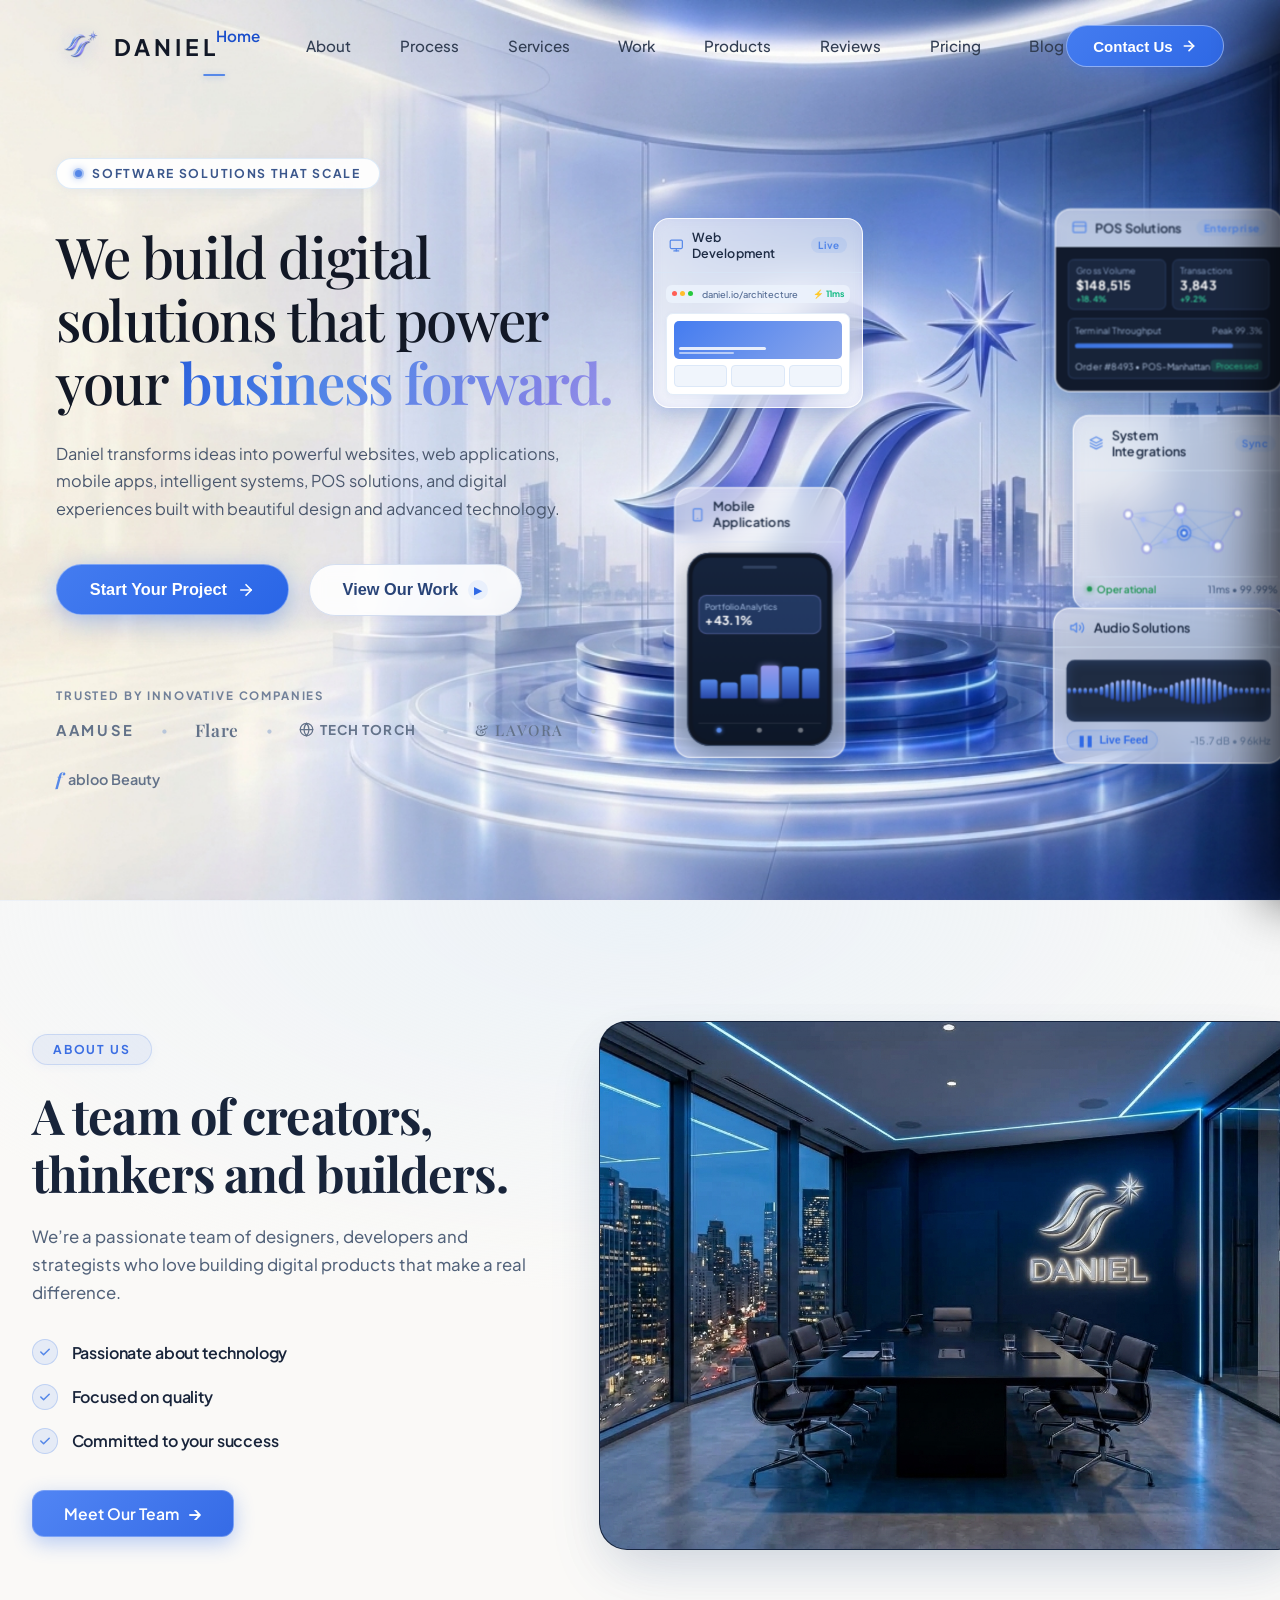
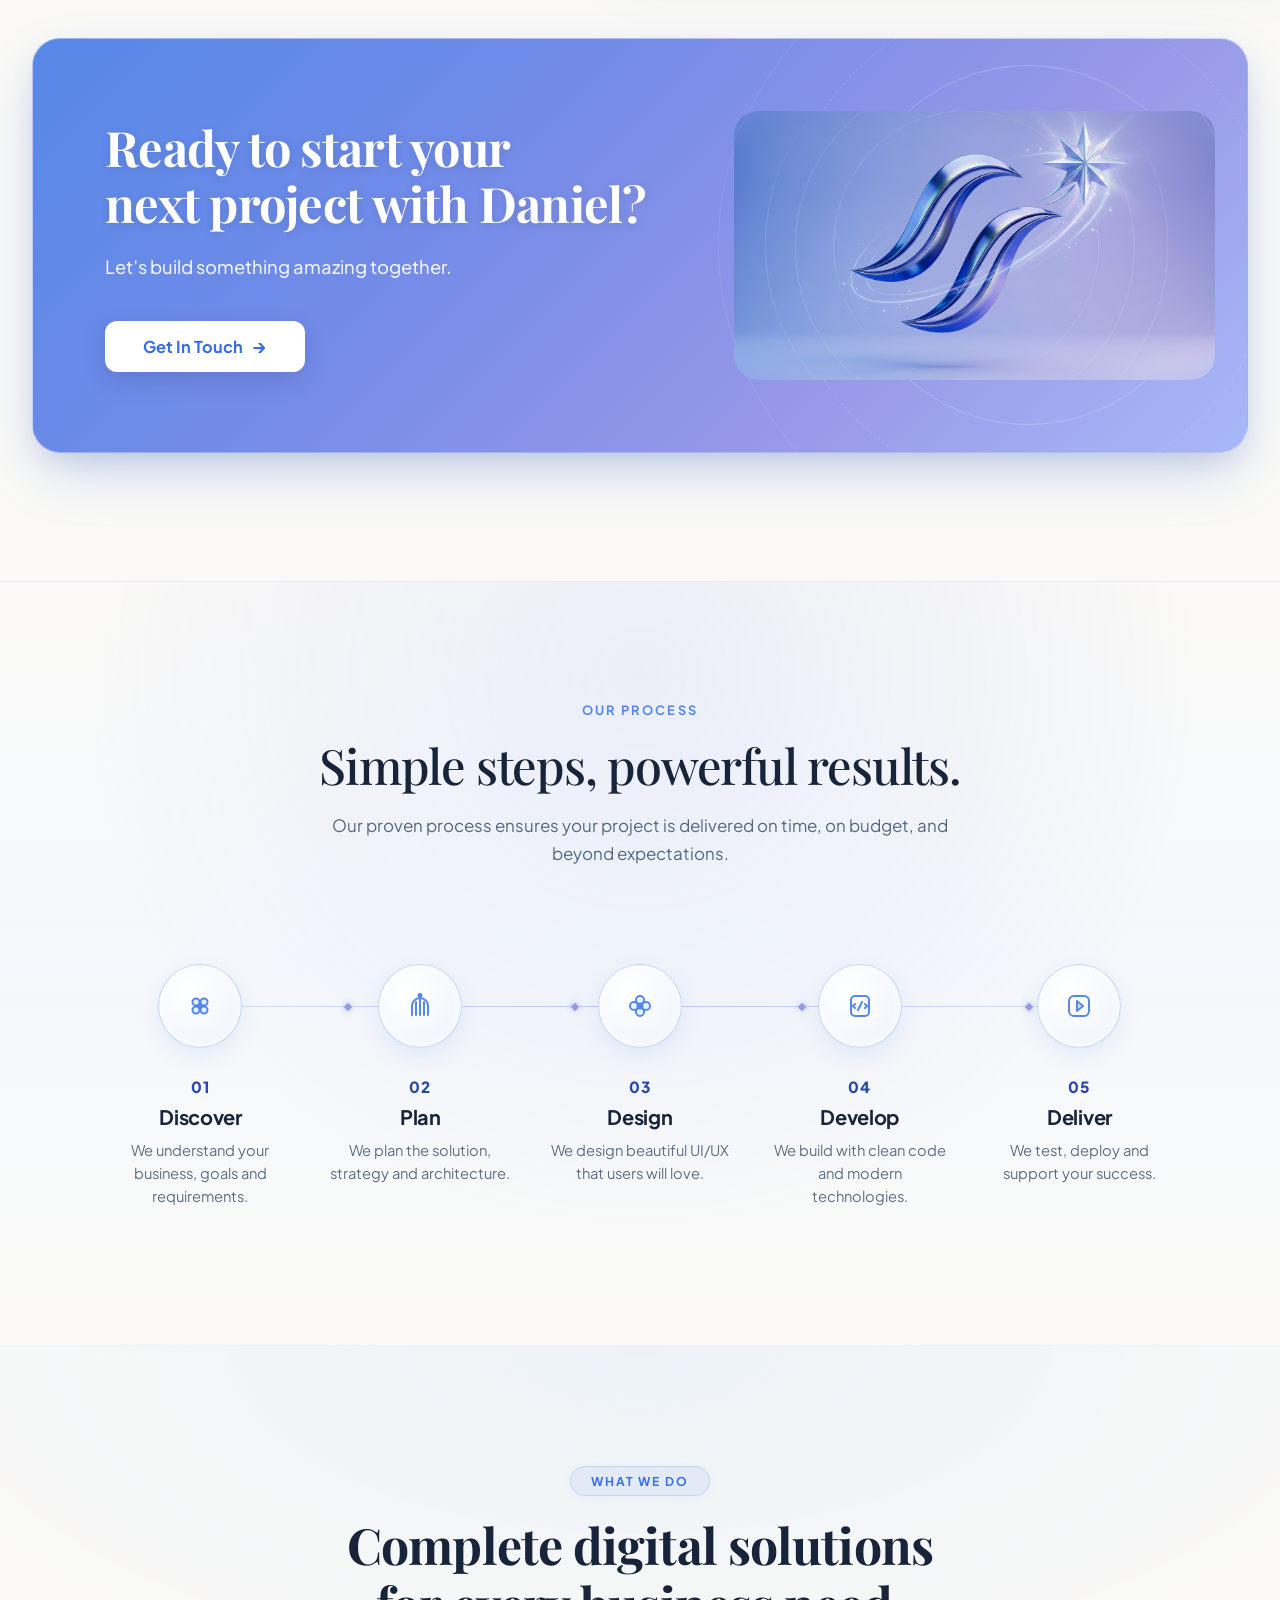
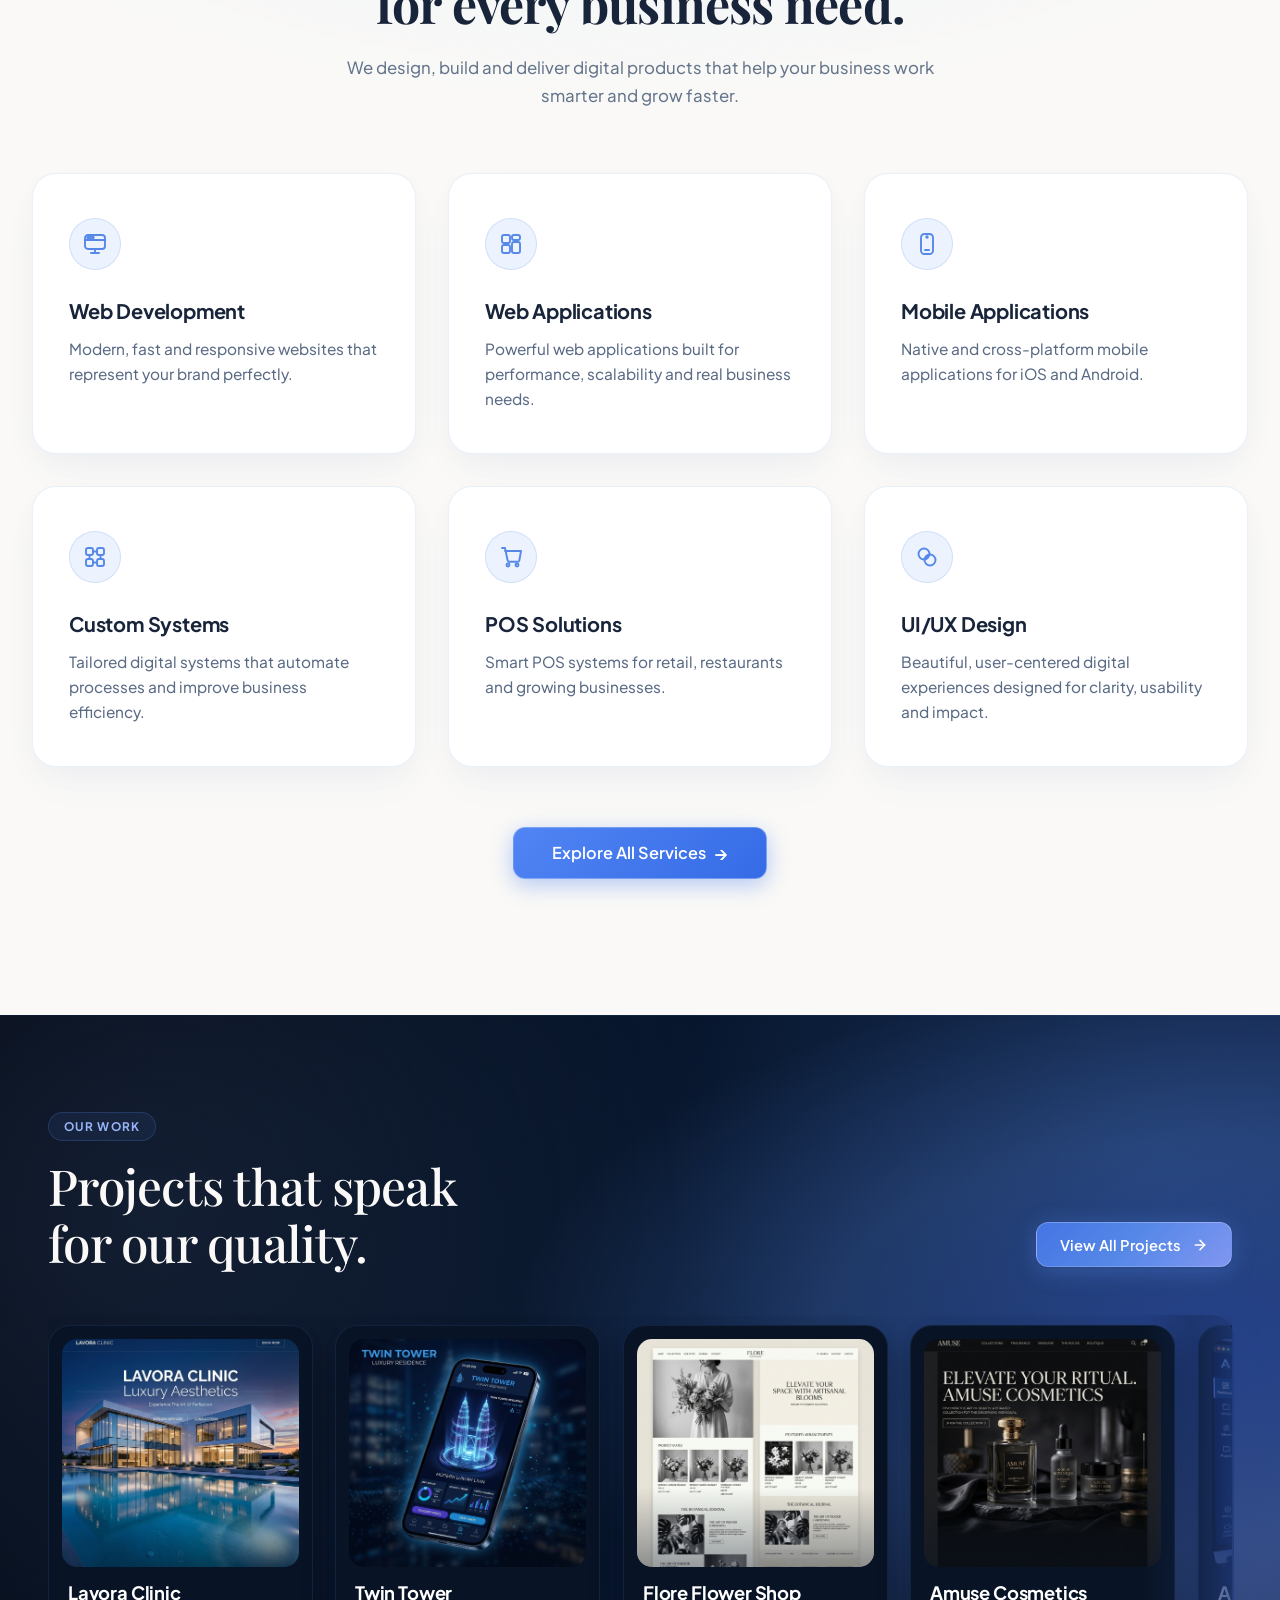
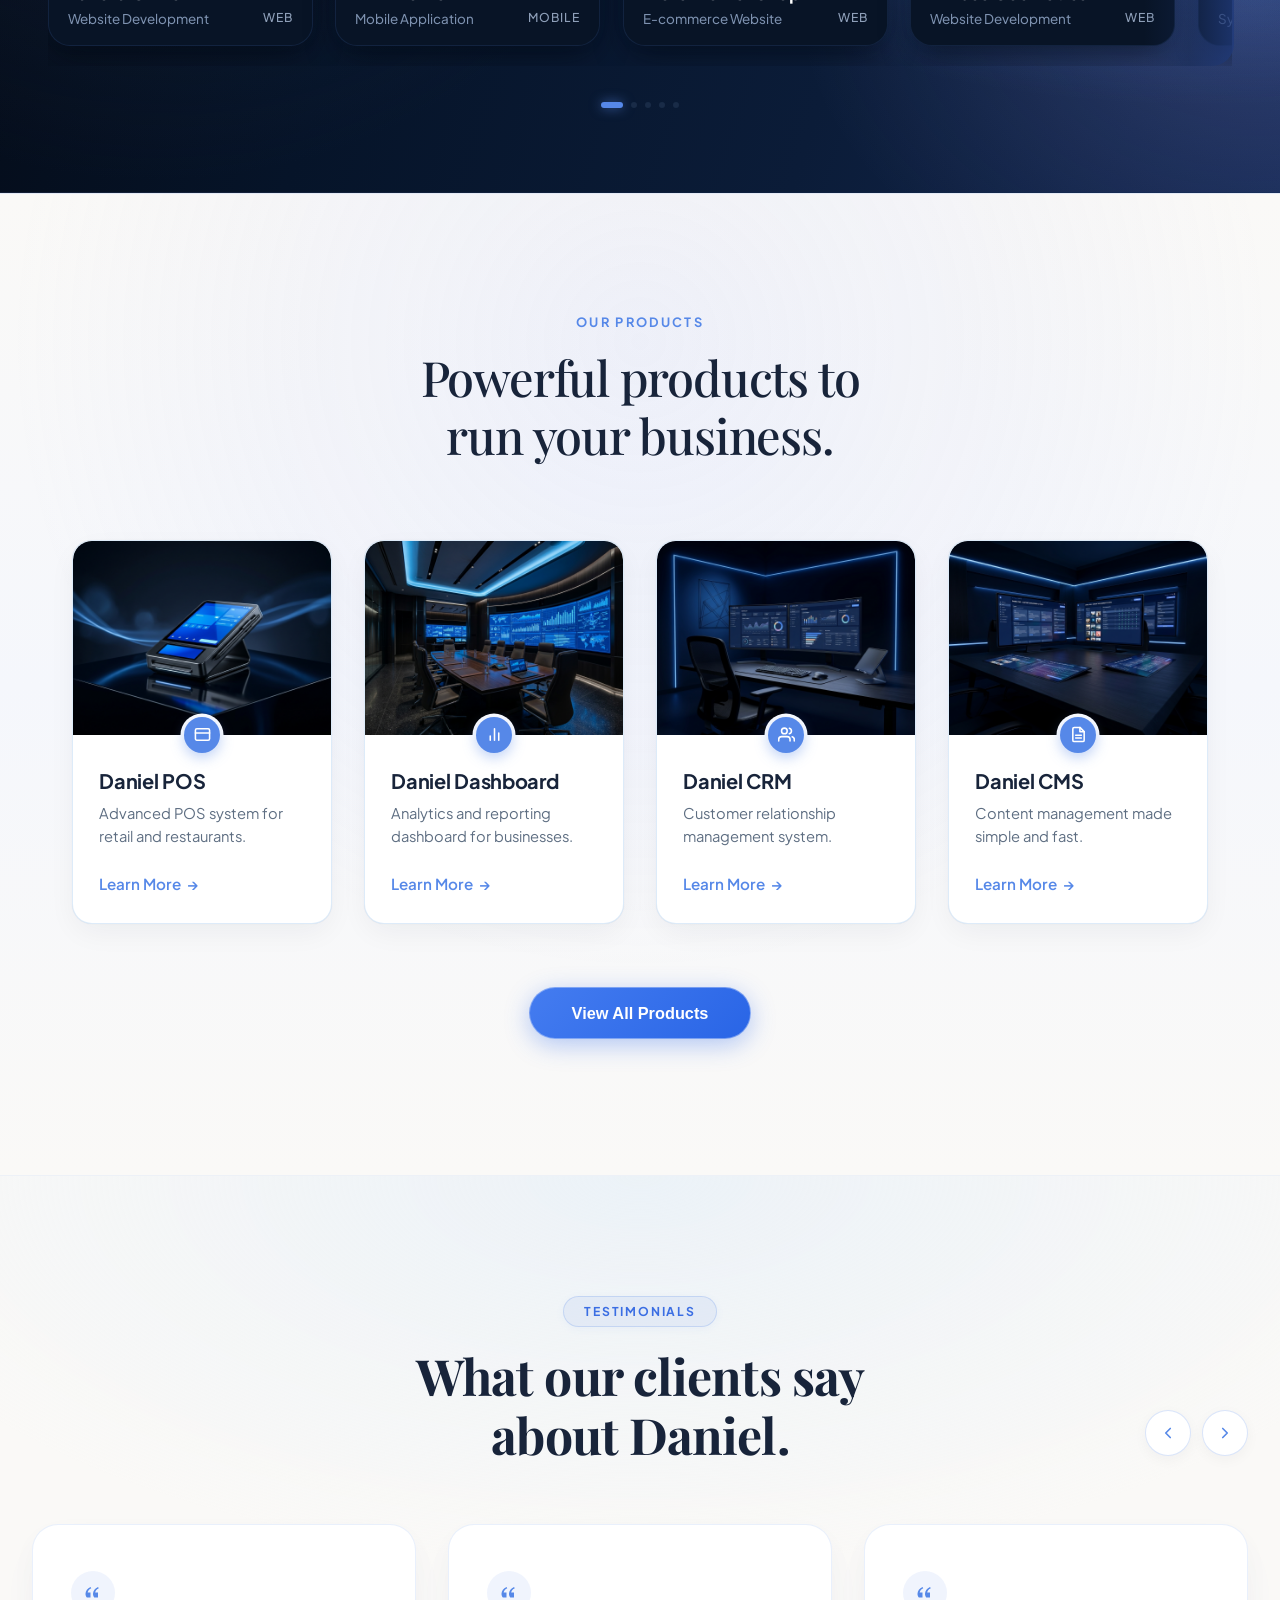
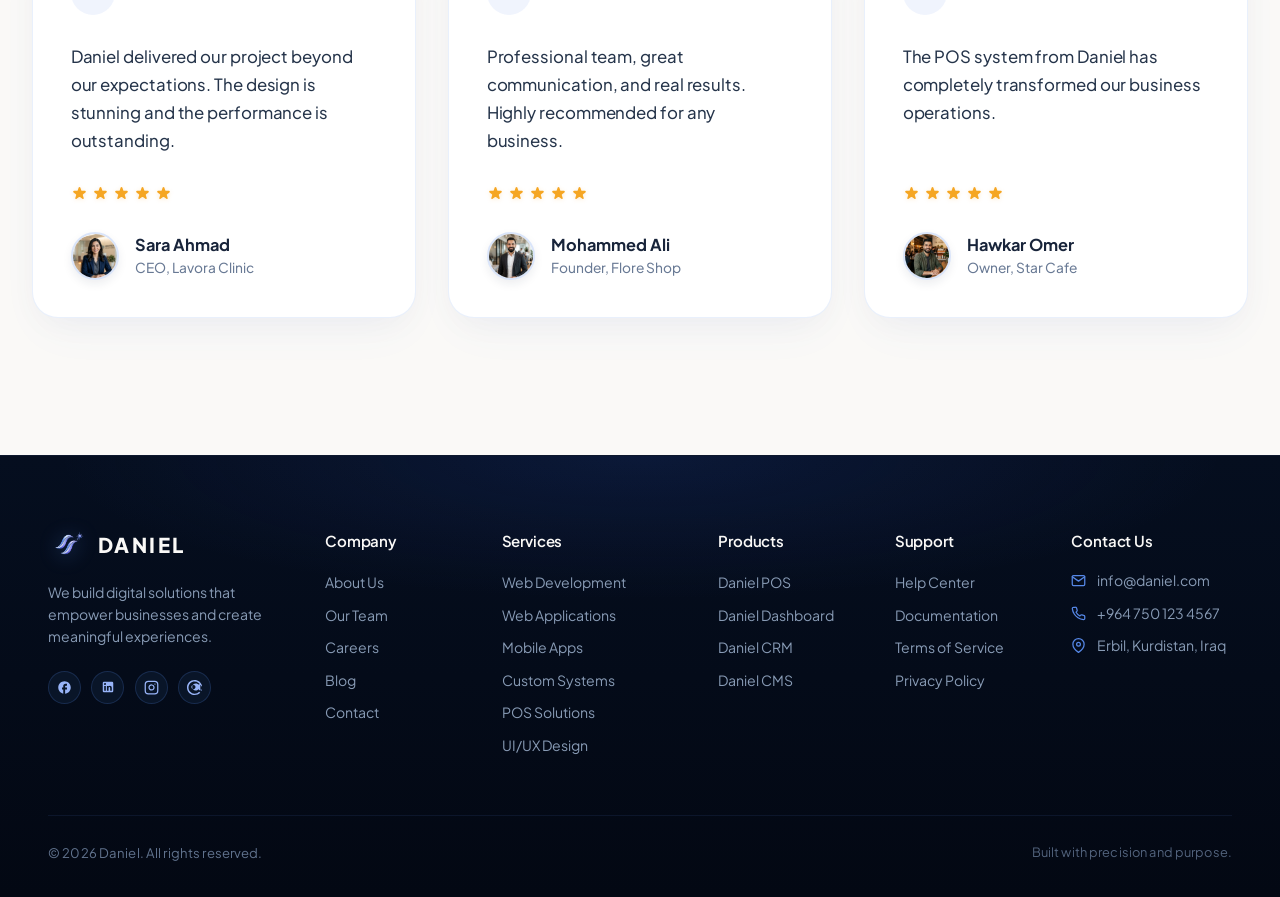
==== index.html @ a2c49d1d "Initial commit: Daniel digital web platform" ====
<!DOCTYPE html>
<html lang="en">
<head>
  <meta charset="UTF-8">
  <meta name="viewport" content="width=device-width, initial-scale=1.0">
  <title>DANIEL — We Build Digital Solutions That Power Your Business Forward</title>
  <meta name="description" content="Daniel transforms ideas into powerful websites, web applications, mobile apps, intelligent systems, POS solutions, and digital experiences built with beautiful design and advanced technology.">
  
  <!-- Favicon / Brand Icon -->
  <link rel="icon" type="image/png" href="assets/daniel-logo.png">
  
  <!-- Google Fonts: Editorial Serif & Plus Jakarta Sans -->
  <link rel="preconnect" href="https://fonts.googleapis.com">
  <link rel="preconnect" href="https://fonts.gstatic.com" crossorigin>
  <link href="https://fonts.googleapis.com/css2?family=Playfair+Display:ital,wght@0,400;0,500;0,600;0,700;0,800;1,400;1,600&family=Plus+Jakarta+Sans:wght@300;400;500;600;700;800&display=swap" rel="stylesheet">
  
  <link rel="stylesheet" href="index.css?v=15">
</head>
<body>
  <div class="page-container">
    
    <!-- Site Header / Minimalist Navigation -->
    <header class="site-header">
      <a href="#" class="brand-wrapper" aria-label="DANIEL Home">
        <img src="assets/daniel-logo.png" alt="DANIEL Logo" class="brand-logo-img" width="44" height="44">
        <span class="brand-wordmark">DANIEL</span>
      </a>

      <!-- Centered Navigation (Desktop) -->
      <nav class="nav-container" aria-label="Main Navigation">
        <ul class="nav-menu">
          <li><a href="#home" class="nav-link active">Home</a></li>
          <li><a href="#about" class="nav-link">About</a></li>
          <li><a href="#process" class="nav-link">Process</a></li>
          <li><a href="#services" class="nav-link">Services</a></li>
          <li><a href="#work" class="nav-link" id="navWorkBtn">Work</a></li>
          <li><a href="#products" class="nav-link">Products</a></li>
          <li><a href="#testimonials" class="nav-link">Reviews</a></li>
          <li><a href="#pricing" class="nav-link">Pricing</a></li>
          <li><a href="#blog" class="nav-link">Blog</a></li>
        </ul>
      </nav>

      <!-- Right Actions: Desktop Contact + Mobile Hamburger -->
      <div class="header-action">
        <button type="button" class="btn-contact" id="openContactBtn" aria-label="Contact Us">
          Contact Us
          <svg width="16" height="16" viewBox="0 0 24 24" fill="none" stroke="currentColor" stroke-width="2.5" stroke-linecap="round" stroke-linejoin="round">
            <line x1="5" y1="12" x2="19" y2="12"></line>
            <polyline points="12 5 19 12 12 19"></polyline>
          </svg>
        </button>

        <!-- Mobile Navigation Toggle Button -->
        <button type="button" class="mobile-nav-toggle" id="mobileNavToggle" aria-label="Toggle navigation menu" aria-expanded="false" aria-controls="mobileNavDrawer">
          <span class="hamburger-box">
            <span class="hamburger-bar"></span>
            <span class="hamburger-bar"></span>
            <span class="hamburger-bar"></span>
          </span>
        </button>
      </div>
    </header>

    <!-- Mobile Navigation Drawer & Backdrop -->
    <div class="mobile-nav-backdrop" id="mobileNavBackdrop" aria-hidden="true"></div>
    <aside class="mobile-nav-drawer" id="mobileNavDrawer" role="dialog" aria-modal="true" aria-label="Mobile Navigation" aria-hidden="true">
      <div class="mobile-nav-header">
        <a href="#" class="brand-wrapper" aria-label="DANIEL Home">
          <img src="assets/daniel-logo.png" alt="DANIEL Logo" class="brand-logo-img" width="38" height="38">
          <span class="brand-wordmark">DANIEL</span>
        </a>
        <button type="button" class="btn-close-mobile-nav" id="closeMobileNavBtn" aria-label="Close navigation menu">✕</button>
      </div>

      <nav class="mobile-nav-body" aria-label="Mobile Navigation Menu">
        <ul class="mobile-nav-list">
          <li><a href="#home" class="mobile-nav-link active">Home</a></li>
          <li><a href="#about" class="mobile-nav-link">About</a></li>
          <li><a href="#process" class="mobile-nav-link">Process</a></li>
          <li><a href="#services" class="mobile-nav-link">Services</a></li>
          <li><a href="#work" class="mobile-nav-link">Work</a></li>
          <li><a href="#products" class="mobile-nav-link">Products</a></li>
          <li><a href="#testimonials" class="mobile-nav-link">Reviews</a></li>
          <li><a href="#pricing" class="mobile-nav-link">Pricing</a></li>
          <li><a href="#blog" class="mobile-nav-link">Blog</a></li>
        </ul>
      </nav>

      <div class="mobile-nav-footer">
        <button type="button" class="btn-primary-cta mobile-cta-full" id="mobileCtaStartBtn">
          Start Your Project
          <svg width="18" height="18" viewBox="0 0 24 24" fill="none" stroke="currentColor" stroke-width="2.2" stroke-linecap="round" stroke-linejoin="round">
            <line x1="5" y1="12" x2="19" y2="12"></line>
            <polyline points="12 5 19 12 12 19"></polyline>
          </svg>
        </button>
        <div class="mobile-nav-contact-strip">
          <a href="mailto:info@daniel.com" class="mobile-contact-link">info@daniel.com</a>
          <span class="dot-sep">•</span>
          <a href="tel:+9647501234567" class="mobile-contact-link">+964 750 123 4567</a>
        </div>
      </div>
    </aside>

    <!-- Main Hero Section (16:9 Desktop Studio Showcase) -->
    <main class="hero-master" id="home">
      
      <!-- Seamless Environmental Backdrop -->
      <div class="hero-environment">
        <div class="showroom-backdrop"></div>
        <div class="ambient-glow-lighting"></div>
      </div>

      <div class="hero-content-grid">
        
        <!-- Left Column: Communication & CTAs -->
        <section class="hero-left-column">
          
          <!-- Small Premium Pill Badge -->
          <div class="pill-badge">
            <span class="pill-dot"></span>
            <span class="pill-text">Software Solutions That Scale</span>
          </div>

          <!-- Main Editorial Headline -->
          <h1 class="hero-headline">
            We build digital<br>
            solutions that power<br>
            your&nbsp;<span class="gradient-text">business&nbsp;forward.</span>
          </h1>

          <!-- Body Copy -->
          <p class="hero-subheadline">
            Daniel transforms ideas into powerful websites, web applications, mobile apps, intelligent systems, POS solutions, and digital experiences built with beautiful design and advanced technology.
          </p>

          <!-- Interactive Action Buttons -->
          <div class="hero-cta-group">
            <button type="button" class="btn-primary-cta" id="heroStartProjectBtn">
              Start Your Project
              <svg width="18" height="18" viewBox="0 0 24 24" fill="none" stroke="currentColor" stroke-width="2.2" stroke-linecap="round" stroke-linejoin="round">
                <line x1="5" y1="12" x2="19" y2="12"></line>
                <polyline points="12 5 19 12 12 19"></polyline>
              </svg>
            </button>

            <button type="button" class="btn-secondary-cta" id="heroViewWorkBtn">
              View Our Work
              <span class="play-icon-pill">▶</span>
            </button>
          </div>

          <!-- Responsive 3D DANIEL Sculpture (Dedicated for Mobile & Tablet Hierarchy) -->
          <div class="responsive-hero-sculpture" id="responsiveHeroSculpture" aria-label="DANIEL 3D Brand Ribbon Sculpture">
            <div class="sculpture-showcase-wrap">
              <div class="sculpture-glow-ambient"></div>
              <img src="assets/daniel-3d-mobile-sculpture.png" alt="DANIEL 3D Ribbon Logo Sculpture on Illuminated Dais" class="responsive-sculpture-img" width="422" height="380" loading="eager">
              <!-- Architectural Window Tag -->
              <div class="architectural-window-tag" aria-hidden="true">
                <span class="neon-light-strip"></span>
                <div class="window-tag-words">
                  <span>BIGGER</span>
                  <span>IDEAS</span>
                  <span>BRIGHTER</span>
                  <span>TOMORROW</span>
                </div>
              </div>
            </div>
          </div>

          <!-- Trusted Companies Strip -->
          <div class="trusted-companies-strip">
            <span class="trusted-label">Trusted by Innovative Companies</span>
            <div class="client-logos-row">
              <span class="client-item client-aamuse">AAMUSE</span>
              <span class="client-separator">•</span>
              <span class="client-item client-flare">Flare</span>
              <span class="client-separator">•</span>
              <span class="client-item client-techtorch">
                <svg viewBox="0 0 24 24" fill="none" stroke-width="2" stroke-linecap="round" stroke-linejoin="round">
                  <circle cx="12" cy="12" r="10"></circle>
                  <line x1="2" y1="12" x2="22" y2="12"></line>
                  <path d="M12 2a15.3 15.3 0 0 1 4 10 15.3 15.3 0 0 1-4 10 15.3 15.3 0 0 1-4-10 15.3 15.3 0 0 1 4-10z"></path>
                </svg>
                TECH TORCH
              </span>
              <span class="client-separator">•</span>
              <span class="client-item client-lavora">&amp; LAVORA</span>
              <span class="client-separator">•</span>
              <span class="client-item client-fabloo">
                <span class="script-f">f</span>abloo Beauty
              </span>
            </div>
          </div>

          <!-- Responsive Supporting Interface Cards (Tablet & Mobile Secondary Content) -->
          <div class="responsive-interface-preview" id="responsiveInterfacePreview">
            <!-- Card 1: Mobile Applications -->
            <div class="resp-mini-card resp-card-mobile" data-service="mobile-apps">
              <div class="resp-card-header">
                <div class="resp-card-icon">
                  <svg viewBox="0 0 24 24" fill="none" stroke="currentColor" stroke-width="2" stroke-linecap="round" stroke-linejoin="round">
                    <rect x="5" y="2" width="14" height="20" rx="2" ry="2"></rect>
                    <line x1="12" y1="18" x2="12.01" y2="18"></line>
                  </svg>
                </div>
                <div class="resp-card-meta">
                  <div class="resp-card-title">Mobile Applications</div>
                  <div class="resp-card-subtitle">iOS &amp; Android Ecosystems</div>
                </div>
                <span class="resp-card-pill">+42.8%</span>
              </div>
            </div>

            <!-- Card 2: POS Solutions -->
            <div class="resp-mini-card resp-card-pos" data-service="pos-solutions">
              <div class="resp-card-header">
                <div class="resp-card-icon">
                  <svg viewBox="0 0 24 24" fill="none" stroke="currentColor" stroke-width="2" stroke-linecap="round" stroke-linejoin="round">
                    <rect x="2" y="4" width="20" height="16" rx="2"></rect>
                    <line x1="2" y1="10" x2="22" y2="10"></line>
                  </svg>
                </div>
                <div class="resp-card-meta">
                  <div class="resp-card-title">POS Solutions</div>
                  <div class="resp-card-subtitle">Cloud Terminal Mesh</div>
                </div>
                <span class="resp-card-pill">Enterprise</span>
              </div>
            </div>
          </div>

          <!-- Mobile Scroll To Explore Indicator -->
          <div class="mobile-scroll-indicator" aria-hidden="true">
            <div class="scroll-mouse-pill">
              <span class="scroll-wheel-dot"></span>
            </div>
            <span class="scroll-explore-text">SCROLL TO EXPLORE</span>
          </div>

        </section>

        <!-- Right Column: Futuristic Showroom & Interactive Floating Panels -->
        <section class="hero-right-column" id="showroomViewport">
          <div class="showroom-stage" id="showroomStage">
            
            <!-- Sculpture dais accent glow & dimensional star sparkle -->
            <div class="sculpture-anchor" id="sculptureHotspot" title="DANIEL 3D Brand Sculpture">
              <div class="sculpture-glow-ring"></div>
              <div class="dimensional-star-sparkle">
                <svg viewBox="0 0 32 32" fill="none">
                  <polygon points="16,2 19,12 29,16 19,20 16,30 13,20 3,16 13,12" fill="#D8E8F8" opacity="0.95" />
                  <circle cx="16" cy="16" r="3.5" fill="#FFFFFF" />
                </svg>
              </div>
            </div>

            <!-- Panel 1: Upper Left - Web Development -->
            <div class="glass-panel panel-web-dev" data-service="web-dev" id="panelWebDev">
              <div class="panel-header">
                <svg class="panel-icon-svg" viewBox="0 0 24 24" stroke-width="2" stroke-linecap="round" stroke-linejoin="round">
                  <rect x="2" y="3" width="20" height="14" rx="2" ry="2"></rect>
                  <line x1="8" y1="21" x2="16" y2="21"></line>
                  <line x1="12" y1="17" x2="12" y2="21"></line>
                </svg>
                <span class="panel-title">Web Development</span>
                <span class="panel-badge-pill" id="webDevStatusBadge">Live</span>
              </div>
              <div class="web-dev-preview">
                <div class="browser-bar">
                  <div class="browser-dots">
                    <span class="b-dot red"></span>
                    <span class="b-dot yellow"></span>
                    <span class="b-dot green"></span>
                  </div>
                  <span class="browser-address">daniel.io/architecture</span>
                  <span id="webDevSpeedMetric" style="margin-left: auto; font-size: 0.54rem; color: #10b981; font-weight: 700;">⚡ 14ms</span>
                </div>
                <div class="browser-content-mock">
                  <div class="mock-hero-banner">
                    <div class="mock-banner-line"></div>
                    <div class="mock-banner-subline"></div>
                  </div>
                  <div class="mock-cards-row">
                    <div class="mock-mini-card"></div>
                    <div class="mock-mini-card"></div>
                    <div class="mock-mini-card"></div>
                  </div>
                </div>
              </div>
            </div>

            <!-- Panel 2: Lower Left - Mobile Applications -->
            <div class="glass-panel panel-mobile-apps" data-service="mobile-apps" id="panelMobileApps">
              <div class="panel-header">
                <svg class="panel-icon-svg" viewBox="0 0 24 24" stroke-width="2" stroke-linecap="round" stroke-linejoin="round">
                  <rect x="5" y="2" width="14" height="20" rx="2" ry="2"></rect>
                  <line x1="12" y1="18" x2="12.01" y2="18"></line>
                </svg>
                <span class="panel-title">Mobile Applications</span>
              </div>
              <div class="mobile-device-mock">
                <div class="phone-outer-shell">
                  <div class="phone-screen">
                    <div class="phone-notch"></div>
                    <div class="phone-balance-card">
                      <div class="phone-bal-label">Portfolio Analytics</div>
                      <div class="phone-bal-val" id="mobileAnalyticsVal">+42.8%</div>
                    </div>
                    <div class="phone-chart-bars" id="phoneChartBars">
                      <div class="phone-bar" style="height: 35%;"></div>
                      <div class="phone-bar" style="height: 55%;"></div>
                      <div class="phone-bar" style="height: 45%;"></div>
                      <div class="phone-bar active" style="height: 85%;"></div>
                      <div class="phone-bar" style="height: 60%;"></div>
                      <div class="phone-bar" style="height: 75%;"></div>
                    </div>
                    <div class="phone-dock">
                      <span class="dock-icon-dot active"></span>
                      <span class="dock-icon-dot"></span>
                      <span class="dock-icon-dot"></span>
                    </div>
                  </div>
                </div>
              </div>
            </div>

            <!-- Panel 3: Upper Right - POS Solutions -->
            <div class="glass-panel panel-pos-solutions" data-service="pos-solutions" id="panelPosSolutions">
              <div class="panel-header">
                <svg class="panel-icon-svg" viewBox="0 0 24 24" stroke-width="2" stroke-linecap="round" stroke-linejoin="round">
                  <rect x="2" y="4" width="20" height="16" rx="2"></rect>
                  <line x1="2" y1="10" x2="22" y2="10"></line>
                </svg>
                <span class="panel-title">POS Solutions</span>
                <span class="panel-badge-pill">Enterprise</span>
              </div>
              <div class="pos-dashboard-mock">
                <div class="pos-metrics-grid">
                  <div class="pos-metric-card">
                    <div class="pos-metric-title">Gross Volume</div>
                    <div class="pos-metric-number" id="posGrossVolume">$148,290</div>
                    <div class="pos-metric-growth" id="posGrossGrowth">+18.4%</div>
                  </div>
                  <div class="pos-metric-card">
                    <div class="pos-metric-title">Transactions</div>
                    <div class="pos-metric-number" id="posTransactions">3,842</div>
                    <div class="pos-metric-growth" id="posTransGrowth">+9.2%</div>
                  </div>
                </div>
                <div class="pos-chart-container">
                  <div class="pos-chart-title-row">
                    <span>Terminal Throughput</span>
                    <span id="posPeakThroughput">Peak 98.4%</span>
                  </div>
                  <div class="pos-bar-track">
                    <div class="pos-bar-fill" id="posThroughputBar" style="width: 82%;"></div>
                  </div>
                  <div class="pos-order-item">
                    <span id="posOrderItem">Order #8492 • POS-East</span>
                    <span class="pos-status-badge" id="posOrderBadge">Processed</span>
                  </div>
                </div>
              </div>
            </div>

            <!-- Panel 4: Middle Right - System Integrations -->
            <div class="glass-panel panel-system-integrations" data-service="system-integrations" id="panelSystemIntegrations">
              <div class="panel-header">
                <svg class="panel-icon-svg" viewBox="0 0 24 24" stroke-width="2" stroke-linecap="round" stroke-linejoin="round">
                  <polygon points="12 2 2 7 12 12 22 7 12 2"></polygon>
                  <polyline points="2 17 12 22 22 17"></polyline>
                  <polyline points="2 12 12 17 22 12"></polyline>
                </svg>
                <span class="panel-title">System Integrations</span>
                <span class="panel-badge-pill">Sync</span>
              </div>
              <div class="system-node-canvas-wrapper">
                <canvas id="nodeCanvas" width="200" height="90"></canvas>
                <div class="node-stats-footer">
                  <span class="node-status-online" id="nodeOnlineStatus">Operational</span>
                  <span id="nodeTelemetryMetric">12ms • 99.99%</span>
                </div>
              </div>
            </div>

            <!-- Panel 5: Lower Right - Audio Solutions -->
            <div class="glass-panel panel-audio-solutions" data-service="audio-solutions" id="panelAudioSolutions">
              <div class="panel-header">
                <svg class="panel-icon-svg" viewBox="0 0 24 24" stroke-width="2" stroke-linecap="round" stroke-linejoin="round">
                  <polygon points="11 5 6 9 2 9 2 15 6 15 11 19 11 5"></polygon>
                  <path d="M19.07 4.93a10 10 0 0 1 0 14.14M15.54 8.46a5 5 0 0 1 0 7.07"></path>
                </svg>
                <span class="panel-title">Audio Solutions</span>
              </div>
              <div class="audio-wave-wrapper">
                <canvas id="audioWaveCanvas" width="220" height="60"></canvas>
                <div class="audio-controls-row">
                  <button type="button" class="btn-audio-toggle" id="toggleAudioWaveBtn">
                    <span id="audioPlayIcon">❚❚</span>
                    <span id="audioStatusText">Live Feed</span>
                  </button>
                  <span class="audio-sample-rate" id="audioTelemetry"><span id="audioDbLevel">-14.2 dB</span> • 96kHz</span>
                </div>
              </div>
            </div>

          </div>
        </section>

      </div>
    </main>

    <!-- SECTION 2: ABOUT US + FINAL CTA BANNER -->
    <section class="about-section" id="about" aria-labelledby="aboutHeading">
      <div class="about-container">
        
        <!-- Upper Section: About Us Two-Column Grid (42% Text / 58% Office) -->
        <div class="about-upper-grid">
          
          <!-- Left Column: Copy, Key Principles & Meet Our Team CTA -->
          <div class="about-left-col">
            
            <!-- Eyebrow Pill Label -->
            <div class="about-eyebrow-badge">
              <span class="eyebrow-text">ABOUT US</span>
            </div>

            <!-- Main Editorial Serif Headline -->
            <h2 class="about-headline" id="aboutHeading">
              A team of creators,<br>
              thinkers and builders.
            </h2>

            <!-- Supporting Paragraph -->
            <p class="about-supporting-text">
              We’re a passionate team of designers, developers and strategists who love building digital products that make a real difference.
            </p>

            <!-- 3 Benefit Rows with Subtle Circular Check Icons -->
            <ul class="about-benefits-list" aria-label="Key team principles">
              <li class="benefit-item">
                <div class="benefit-icon-wrap" aria-hidden="true">
                  <svg class="benefit-check-svg" viewBox="0 0 20 20" fill="none" stroke="currentColor" stroke-width="2.2" stroke-linecap="round" stroke-linejoin="round">
                    <polyline points="4 10 8 14 16 6"></polyline>
                  </svg>
                </div>
                <span class="benefit-label">Passionate about technology</span>
              </li>

              <li class="benefit-item">
                <div class="benefit-icon-wrap" aria-hidden="true">
                  <svg class="benefit-check-svg" viewBox="0 0 20 20" fill="none" stroke="currentColor" stroke-width="2.2" stroke-linecap="round" stroke-linejoin="round">
                    <polyline points="4 10 8 14 16 6"></polyline>
                  </svg>
                </div>
                <span class="benefit-label">Focused on quality</span>
              </li>

              <li class="benefit-item">
                <div class="benefit-icon-wrap" aria-hidden="true">
                  <svg class="benefit-check-svg" viewBox="0 0 20 20" fill="none" stroke="currentColor" stroke-width="2.2" stroke-linecap="round" stroke-linejoin="round">
                    <polyline points="4 10 8 14 16 6"></polyline>
                  </svg>
                </div>
                <span class="benefit-label">Committed to your success</span>
              </li>
            </ul>

            <!-- Compact Primary Button -->
            <div class="about-btn-wrap">
              <button type="button" class="btn-meet-team" id="aboutMeetTeamBtn">
                Meet Our Team
                <span class="btn-arrow">→</span>
              </button>
            </div>

          </div>

          <!-- Right Column: Daniel Office Boardroom (58% proportion) -->
          <div class="about-right-col">
            <div class="office-showcase-frame" title="DANIEL Studio Headquarters">
              <img src="assets/daniel-boardroom.jpg?v=3" alt="DANIEL Headquarters Boardroom with illuminated wall emblem" class="office-showcase-img" loading="lazy">
              <div class="office-frame-glow"></div>
            </div>
          </div>

        </div>

        <!-- Lower Section: Final CTA Banner (Wide rounded rectangular container) -->
        <div class="final-cta-banner" id="contactBanner">
          
          <!-- Subtle radial orbital lines background graphics -->
          <div class="cta-orbital-lines" aria-hidden="true">
            <div class="orbital-ring ring-1"></div>
            <div class="orbital-ring ring-2"></div>
            <div class="orbital-ring ring-3"></div>
          </div>

          <div class="final-cta-inner-grid">
            
            <!-- Left Content: Headline, Subtext & Light Button (55% proportion) -->
            <div class="cta-left-content">
              <h3 class="cta-headline">
                Ready to start your<br>
                next project with Daniel?
              </h3>
              <p class="cta-subtext">
                Let’s build something amazing together.
              </p>
              <button type="button" class="btn-cta-light" id="ctaGetInTouchBtn">
                Get In Touch
                <span class="cta-arrow">→</span>
              </button>
            </div>

            <!-- Right Visual: 3D Daniel Brand Ribbon Sculpture (45% proportion) -->
            <div class="cta-right-visual" aria-hidden="true">
              <div class="sculpture-visual-wrapper">
                <img src="assets/daniel-3d-sculpture.jpg?v=3" alt="DANIEL 3D Brand Sculpture" class="sculpture-img" loading="lazy">
                <div class="sculpture-glow-ambient"></div>
              </div>
            </div>

          </div>

        </div>

      </div>
    </section>

    <!-- SECTION 3: OUR PROCESS (Simple steps, powerful results) -->
    <section class="process-section" id="process">
      <div class="process-container">
        
        <!-- Center-Aligned Section Header -->
        <div class="process-header">
          <span class="process-label">Our Process</span>
          <h2 class="process-title">Simple steps, powerful results.</h2>
          <p class="process-subtitle">
            Our proven process ensures your project is delivered on time, on budget, and beyond expectations.
          </p>
        </div>

        <!-- Horizontal 5-Step Process Timeline -->
        <div class="process-timeline">
          
          <!-- Thin horizontal connecting track line -->
          <div class="timeline-track-line"></div>
          
          <!-- Subtle diamond accents between steps -->
          <div class="timeline-node-accent timeline-accent-1"></div>
          <div class="timeline-node-accent timeline-accent-2"></div>
          <div class="timeline-node-accent timeline-accent-3"></div>
          <div class="timeline-node-accent timeline-accent-4"></div>

          <!-- Step 01: Discover -->
          <div class="process-step-item" id="stepDiscover">
            <div class="step-circle-node">
              <svg class="step-svg-icon" viewBox="0 0 32 32" fill="none" stroke="currentColor" stroke-width="2" stroke-linecap="round" stroke-linejoin="round">
                <!-- 4-petal insight aperture symbol matching reference -->
                <circle cx="12" cy="12" r="3.5" fill="rgba(86,136,232,0.12)"></circle>
                <circle cx="20" cy="12" r="3.5" fill="rgba(86,136,232,0.12)"></circle>
                <circle cx="12" cy="20" r="3.5" fill="rgba(86,136,232,0.12)"></circle>
                <circle cx="20" cy="20" r="3.5" fill="rgba(86,136,232,0.12)"></circle>
                <circle cx="16" cy="16" r="1.5" fill="#5688E8"></circle>
              </svg>
            </div>
            <div class="step-number">01</div>
            <h3 class="step-title">Discover</h3>
            <p class="step-desc">We understand your business, goals and requirements.</p>
          </div>

          <!-- Step 02: Plan -->
          <div class="process-step-item" id="stepPlan">
            <div class="step-circle-node">
              <svg class="step-svg-icon" viewBox="0 0 32 32" fill="none" stroke="currentColor" stroke-width="2" stroke-linecap="round" stroke-linejoin="round">
                <!-- Architectural dome & structure matching reference -->
                <path d="M8 25 L8 16 C8 11.58 11.58 8 16 8 C20.42 8 24 11.58 24 16 L24 25"></path>
                <line x1="12" y1="12" x2="12" y2="25"></line>
                <line x1="16" y1="8" x2="16" y2="25"></line>
                <line x1="20" y1="12" x2="20" y2="25"></line>
                <circle cx="16" cy="5.5" r="1.5" fill="#5688E8"></circle>
              </svg>
            </div>
            <div class="step-number">02</div>
            <h3 class="step-title">Plan</h3>
            <p class="step-desc">We plan the solution, strategy and architecture.</p>
          </div>

          <!-- Step 03: Design -->
          <div class="process-step-item" id="stepDesign">
            <div class="step-circle-node">
              <svg class="step-svg-icon" viewBox="0 0 32 32" fill="none" stroke="currentColor" stroke-width="2" stroke-linecap="round" stroke-linejoin="round">
                <!-- Geometric design clover matching reference -->
                <circle cx="16" cy="10" r="4" fill="rgba(86,136,232,0.08)"></circle>
                <circle cx="16" cy="22" r="4" fill="rgba(86,136,232,0.08)"></circle>
                <circle cx="10" cy="16" r="4" fill="rgba(86,136,232,0.08)"></circle>
                <circle cx="22" cy="16" r="4" fill="rgba(86,136,232,0.08)"></circle>
                <circle cx="16" cy="16" r="2.5" fill="#5688E8"></circle>
              </svg>
            </div>
            <div class="step-number">03</div>
            <h3 class="step-title">Design</h3>
            <p class="step-desc">We design beautiful UI/UX that users will love.</p>
          </div>

          <!-- Step 04: Develop -->
          <div class="process-step-item" id="stepDevelop">
            <div class="step-circle-node">
              <svg class="step-svg-icon" viewBox="0 0 32 32" fill="none" stroke="currentColor" stroke-width="2" stroke-linecap="round" stroke-linejoin="round">
                <!-- Code & system card matching reference -->
                <rect x="7" y="6" width="18" height="20" rx="4"></rect>
                <polyline points="11 14 9 16 11 18"></polyline>
                <polyline points="21 14 23 16 21 18"></polyline>
                <line x1="18" y1="12" x2="14" y2="20"></line>
              </svg>
            </div>
            <div class="step-number">04</div>
            <h3 class="step-title">Develop</h3>
            <p class="step-desc">We build with clean code and modern technologies.</p>
          </div>

          <!-- Step 05: Deliver -->
          <div class="process-step-item" id="stepDeliver">
            <div class="step-circle-node">
              <svg class="step-svg-icon" viewBox="0 0 32 32" fill="none" stroke="currentColor" stroke-width="2" stroke-linecap="round" stroke-linejoin="round">
                <!-- Screen deployment launch insignia matching reference -->
                <rect x="6" y="6" width="20" height="20" rx="5"></rect>
                <polygon points="14,11 20,16 14,21" fill="rgba(86,136,232,0.2)"></polygon>
              </svg>
            </div>
            <div class="step-number">05</div>
            <h3 class="step-title">Deliver</h3>
            <p class="step-desc">We test, deploy and support your success.</p>
          </div>

        </div>

      </div>
    </section>

    <!-- SECTION 4: WHAT WE DO / SERVICES (Complete digital solutions for every business need.) -->
    <section class="services-section" id="services" aria-labelledby="servicesHeading">
      <div class="services-container">
        
        <!-- Center-Aligned Section Header -->
        <div class="services-header">
          <!-- Small Eyebrow Label -->
          <div class="services-eyebrow-badge">
            <span class="eyebrow-text">WHAT WE DO</span>
          </div>

          <!-- Main Headline in Refined Serif -->
          <h2 class="services-title" id="servicesHeading">
            Complete digital solutions<br>for every business need.
          </h2>

          <!-- Clean Supporting Subtitle -->
          <p class="services-subtitle">
            We design, build and deliver digital products that help your business work smarter and grow faster.
          </p>
        </div>

        <!-- 6-Card Services Grid (3x2 Layout) -->
        <div class="services-grid" role="region" aria-label="Digital Services">
          
          <!-- Card 1: Web Development -->
          <article class="service-card" id="serviceCardWebDev" data-service="Website Development">
            <div class="service-icon-badge" aria-hidden="true">
              <svg class="service-svg-icon" viewBox="0 0 24 24" fill="none" stroke="currentColor" stroke-width="1.9" stroke-linecap="round" stroke-linejoin="round">
                <rect x="2" y="3" width="20" height="14" rx="3"></rect>
                <line x1="2" y1="8" x2="22" y2="8"></line>
                <circle cx="5" cy="5.5" r="0.75" fill="currentColor"></circle>
                <circle cx="7.5" cy="5.5" r="0.75" fill="currentColor"></circle>
                <circle cx="10" cy="5.5" r="0.75" fill="currentColor"></circle>
                <line x1="8" y1="21" x2="16" y2="21"></line>
                <line x1="12" y1="17" x2="12" y2="21"></line>
              </svg>
            </div>
            <h3 class="service-card-title">Web Development</h3>
            <p class="service-card-desc">Modern, fast and responsive websites that represent your brand perfectly.</p>
          </article>

          <!-- Card 2: Web Applications -->
          <article class="service-card" id="serviceCardWebApps" data-service="Web Applications">
            <div class="service-icon-badge" aria-hidden="true">
              <svg class="service-svg-icon" viewBox="0 0 24 24" fill="none" stroke="currentColor" stroke-width="1.9" stroke-linecap="round" stroke-linejoin="round">
                <rect x="3" y="3" width="8" height="8" rx="2"></rect>
                <rect x="13" y="3" width="8" height="5" rx="2"></rect>
                <rect x="13" y="10" width="8" height="11" rx="2"></rect>
                <rect x="3" y="13" width="8" height="8" rx="2"></rect>
              </svg>
            </div>
            <h3 class="service-card-title">Web Applications</h3>
            <p class="service-card-desc">Powerful web applications built for performance, scalability and real business needs.</p>
          </article>

          <!-- Card 3: Mobile Applications -->
          <article class="service-card" id="serviceCardMobileApps" data-service="Mobile Applications">
            <div class="service-icon-badge" aria-hidden="true">
              <svg class="service-svg-icon" viewBox="0 0 24 24" fill="none" stroke="currentColor" stroke-width="1.9" stroke-linecap="round" stroke-linejoin="round">
                <rect x="6" y="2" width="12" height="20" rx="3.5"></rect>
                <line x1="10" y1="18" x2="14" y2="18"></line>
                <circle cx="12" cy="5" r="0.75" fill="currentColor"></circle>
              </svg>
            </div>
            <h3 class="service-card-title">Mobile Applications</h3>
            <p class="service-card-desc">Native and cross-platform mobile applications for iOS and Android.</p>
          </article>

          <!-- Card 4: Custom Systems -->
          <article class="service-card" id="serviceCardCustomSystems" data-service="Custom Business Systems">
            <div class="service-icon-badge" aria-hidden="true">
              <svg class="service-svg-icon" viewBox="0 0 24 24" fill="none" stroke="currentColor" stroke-width="1.9" stroke-linecap="round" stroke-linejoin="round">
                <rect x="3" y="3" width="7" height="7" rx="2"></rect>
                <rect x="14" y="3" width="7" height="7" rx="2"></rect>
                <rect x="14" y="14" width="7" height="7" rx="2"></rect>
                <rect x="3" y="14" width="7" height="7" rx="2"></rect>
                <line x1="10" y1="6.5" x2="14" y2="6.5"></line>
                <line x1="10" y1="17.5" x2="14" y2="17.5"></line>
                <line x1="6.5" y1="10" x2="6.5" y2="14"></line>
                <line x1="17.5" y1="10" x2="17.5" y2="14"></line>
              </svg>
            </div>
            <h3 class="service-card-title">Custom Systems</h3>
            <p class="service-card-desc">Tailored digital systems that automate processes and improve business efficiency.</p>
          </article>

          <!-- Card 5: POS Solutions -->
          <article class="service-card" id="serviceCardPosSolutions" data-service="POS Solutions">
            <div class="service-icon-badge" aria-hidden="true">
              <svg class="service-svg-icon" viewBox="0 0 24 24" fill="none" stroke="currentColor" stroke-width="1.9" stroke-linecap="round" stroke-linejoin="round">
                <circle cx="9" cy="20" r="1.5"></circle>
                <circle cx="18" cy="20" r="1.5"></circle>
                <path d="M3 3h3l2.6 12.2a2 2 0 0 0 2 1.6h7.8a2 2 0 0 0 2-1.6L22 6H6"></path>
              </svg>
            </div>
            <h3 class="service-card-title">POS Solutions</h3>
            <p class="service-card-desc">Smart POS systems for retail, restaurants and growing businesses.</p>
          </article>

          <!-- Card 6: UI/UX Design -->
          <article class="service-card" id="serviceCardUiUxDesign" data-service="UI/UX Design">
            <div class="service-icon-badge" aria-hidden="true">
              <svg class="service-svg-icon" viewBox="0 0 24 24" fill="none" stroke="currentColor" stroke-width="1.9" stroke-linecap="round" stroke-linejoin="round">
                <circle cx="9" cy="9" r="5.5"></circle>
                <circle cx="15" cy="15" r="5.5"></circle>
                <path d="M12.9 11.1a5.45 5.45 0 0 0-1.8 1.8"></path>
              </svg>
            </div>
            <h3 class="service-card-title">UI/UX Design</h3>
            <p class="service-card-desc">Beautiful, user-centered digital experiences designed for clarity, usability and impact.</p>
          </article>

        </div>

        <!-- Centered CTA Button Below Grid -->
        <div class="services-cta-wrap">
          <button type="button" class="btn-explore-services" id="exploreAllServicesBtn">
            Explore All Services
            <span class="cta-arrow">→</span>
          </button>
        </div>

      </div>
    </section>

    <!-- SECTION: OUR WORK / PROJECTS (Projects that speak for our quality) -->
    <section class="work-section" id="work" aria-labelledby="workHeading">
      <div class="work-container">
        
        <!-- Header Row: Top-Left Eyebrow & Editorial Headline + Top-Right CTA -->
        <div class="work-header-row">
          <div class="work-header-left">
            <div class="work-eyebrow-pill">
              <span class="work-eyebrow-text">OUR WORK</span>
            </div>
            <h2 class="work-headline" id="workHeading">
              Projects that speak<br>for our quality.
            </h2>
          </div>

          <div class="work-header-right">
            <button type="button" class="btn-view-projects" id="workViewAllBtn" aria-label="View All Projects">
              <span>View All Projects</span>
              <svg class="cta-arrow-icon" width="16" height="16" viewBox="0 0 24 24" fill="none" stroke="currentColor" stroke-width="2.3" stroke-linecap="round" stroke-linejoin="round">
                <line x1="5" y1="12" x2="19" y2="12"></line>
                <polyline points="12 5 19 12 12 19"></polyline>
              </svg>
            </button>
          </div>
        </div>

        <!-- Horizontal Row of Project Cards (4 Full Cards + 1 Partial 5th Card) -->
        <div class="work-carousel-wrapper">
          <div class="work-carousel-track" id="workTrack" role="region" aria-label="Selected Projects Carousel">
            
            <!-- Project 1: Lavora Clinic -->
            <article class="work-card" id="projectCardLavora" data-project="Lavora Clinic">
              <div class="work-card-inner">
                <div class="work-thumb-frame">
                  <img src="assets/work-lavora.jpg" alt="Lavora Clinic - Website Development for Aesthetic Medical Clinic" class="work-thumb-img" loading="lazy">
                  <div class="work-thumb-overlay"></div>
                </div>
                <div class="work-card-content">
                  <h3 class="work-project-title">Lavora Clinic</h3>
                  <div class="work-project-meta">
                    <span class="work-category">Website Development</span>
                    <span class="work-tag">Web</span>
                  </div>
                </div>
              </div>
            </article>

            <!-- Project 2: Twin Tower -->
            <article class="work-card" id="projectCardTwinTower" data-project="Twin Tower">
              <div class="work-card-inner">
                <div class="work-thumb-frame">
                  <img src="assets/work-twin-tower.jpg" alt="Twin Tower - Mobile Application for Luxury Building Management" class="work-thumb-img" loading="lazy">
                  <div class="work-thumb-overlay"></div>
                </div>
                <div class="work-card-content">
                  <h3 class="work-project-title">Twin Tower</h3>
                  <div class="work-project-meta">
                    <span class="work-category">Mobile Application</span>
                    <span class="work-tag">Mobile</span>
                  </div>
                </div>
              </div>
            </article>

            <!-- Project 3: Flore Flower Shop -->
            <article class="work-card" id="projectCardFlore" data-project="Flore Flower Shop">
              <div class="work-card-inner">
                <div class="work-thumb-frame">
                  <img src="assets/work-flore.jpg" alt="Flore Flower Shop - E-commerce Website for Premium Lifestyle Brand" class="work-thumb-img" loading="lazy">
                  <div class="work-thumb-overlay"></div>
                </div>
                <div class="work-card-content">
                  <h3 class="work-project-title">Flore Flower Shop</h3>
                  <div class="work-project-meta">
                    <span class="work-category">E-commerce Website</span>
                    <span class="work-tag">Web</span>
                  </div>
                </div>
              </div>
            </article>

            <!-- Project 4: Amuse Cosmetics -->
            <article class="work-card" id="projectCardAmuse" data-project="Amuse Cosmetics">
              <div class="work-card-inner">
                <div class="work-thumb-frame">
                  <img src="assets/work-amuse.jpg" alt="Amuse Cosmetics - Dark Editorial Website Development" class="work-thumb-img" loading="lazy">
                  <div class="work-thumb-overlay"></div>
                </div>
                <div class="work-card-content">
                  <h3 class="work-project-title">Amuse Cosmetics</h3>
                  <div class="work-project-meta">
                    <span class="work-category">Website Development</span>
                    <span class="work-tag">Web</span>
                  </div>
                </div>
              </div>
            </article>

            <!-- Project 5 (Partially Visible): Aura Sound DSP -->
            <article class="work-card work-card-partial" id="projectCardAura" data-project="Aura Sound DSP">
              <div class="work-card-inner">
                <div class="work-thumb-frame">
                  <img src="assets/work-aura.jpg" alt="Aura Sound DSP - System Architecture Audio Technology" class="work-thumb-img" loading="lazy">
                  <div class="work-thumb-overlay"></div>
                </div>
                <div class="work-card-content">
                  <h3 class="work-project-title">Aura Sound DSP</h3>
                  <div class="work-project-meta">
                    <span class="work-category">System Architecture</span>
                    <span class="work-tag">Audio</span>
                  </div>
                </div>
              </div>
            </article>

          </div>
          <div class="work-track-fade-mask" aria-hidden="true"></div>
        </div>

        <!-- Carousel Indicators: 5 Minimal Understated Dots -->
        <div class="work-carousel-indicators" aria-label="Projects carousel pagination" role="tablist">
          <button type="button" class="work-dot active" data-index="0" role="tab" aria-selected="true" aria-label="Project 1: Lavora Clinic"></button>
          <button type="button" class="work-dot" data-index="1" role="tab" aria-selected="false" aria-label="Project 2: Twin Tower"></button>
          <button type="button" class="work-dot" data-index="2" role="tab" aria-selected="false" aria-label="Project 3: Flore Flower Shop"></button>
          <button type="button" class="work-dot" data-index="3" role="tab" aria-selected="false" aria-label="Project 4: Amuse Cosmetics"></button>
          <button type="button" class="work-dot" data-index="4" role="tab" aria-selected="false" aria-label="Project 5: Aura Sound DSP"></button>
        </div>

      </div>
    </section>

    <!-- SECTION 5: OUR PRODUCTS (Powerful products to run your business) -->
    <section class="products-section" id="products">
      <div class="products-container">
        
        <!-- Centered Section Header -->
        <div class="products-header">
          <span class="products-label">Our Products</span>
          <h2 class="products-title">Powerful products to<br>run your business.</h2>
        </div>

        <!-- 4-Card Horizontal Product Grid -->
        <div class="products-grid">
          
          <!-- Card 1: Daniel POS -->
          <div class="product-card" id="cardDanielPos">
            <div class="product-thumb-container">
              <div class="product-img-wrapper">
                <img src="assets/product-pos.jpg?v=2" alt="Daniel POS System" class="product-thumb-img" loading="lazy">
              </div>
              <div class="product-badge-node">
                <svg class="product-node-icon" viewBox="0 0 24 24" fill="none" stroke="currentColor" stroke-width="2.2" stroke-linecap="round" stroke-linejoin="round">
                  <rect x="2" y="4" width="20" height="16" rx="2"></rect>
                  <line x1="2" y1="10" x2="22" y2="10"></line>
                </svg>
              </div>
            </div>
            <div class="product-card-body">
              <h3 class="product-name">Daniel POS</h3>
              <p class="product-desc">Advanced POS system for retail and restaurants.</p>
              <a href="#contact" class="product-link" data-product="POS Solutions">
                Learn More <span class="link-arrow">→</span>
              </a>
            </div>
          </div>

          <!-- Card 2: Daniel Dashboard -->
          <div class="product-card" id="cardDanielDashboard">
            <div class="product-thumb-container">
              <div class="product-img-wrapper">
                <img src="assets/product-dashboard.jpg?v=2" alt="Daniel Dashboard Analytics" class="product-thumb-img" loading="lazy">
              </div>
              <div class="product-badge-node">
                <svg class="product-node-icon" viewBox="0 0 24 24" fill="none" stroke="currentColor" stroke-width="2.2" stroke-linecap="round" stroke-linejoin="round">
                  <line x1="18" y1="20" x2="18" y2="10"></line>
                  <line x1="12" y1="20" x2="12" y2="4"></line>
                  <line x1="6" y1="20" x2="6" y2="14"></line>
                </svg>
              </div>
            </div>
            <div class="product-card-body">
              <h3 class="product-name">Daniel Dashboard</h3>
              <p class="product-desc">Analytics and reporting dashboard for businesses.</p>
              <a href="#contact" class="product-link" data-product="Custom Business Systems">
                Learn More <span class="link-arrow">→</span>
              </a>
            </div>
          </div>

          <!-- Card 3: Daniel CRM -->
          <div class="product-card" id="cardDanielCrm">
            <div class="product-thumb-container">
              <div class="product-img-wrapper">
                <img src="assets/product-crm.jpg?v=2" alt="Daniel CRM System" class="product-thumb-img" loading="lazy">
              </div>
              <div class="product-badge-node">
                <svg class="product-node-icon" viewBox="0 0 24 24" fill="none" stroke="currentColor" stroke-width="2.2" stroke-linecap="round" stroke-linejoin="round">
                  <path d="M17 21v-2a4 4 0 0 0-4-4H5a4 4 0 0 0-4 4v2"></path>
                  <circle cx="9" cy="7" r="4"></circle>
                  <path d="M23 21v-2a4 4 0 0 0-3-3.87"></path>
                  <path d="M16 3.13a4 4 0 0 1 0 7.75"></path>
                </svg>
              </div>
            </div>
            <div class="product-card-body">
              <h3 class="product-name">Daniel CRM</h3>
              <p class="product-desc">Customer relationship management system.</p>
              <a href="#contact" class="product-link" data-product="System Integrations">
                Learn More <span class="link-arrow">→</span>
              </a>
            </div>
          </div>

          <!-- Card 4: Daniel CMS -->
          <div class="product-card" id="cardDanielCms">
            <div class="product-thumb-container">
              <div class="product-img-wrapper">
                <img src="assets/product-cms.jpg?v=2" alt="Daniel CMS Content Management" class="product-thumb-img" loading="lazy">
              </div>
              <div class="product-badge-node">
                <svg class="product-node-icon" viewBox="0 0 24 24" fill="none" stroke="currentColor" stroke-width="2.2" stroke-linecap="round" stroke-linejoin="round">
                  <path d="M14 2H6a2 2 0 0 0-2 2v16a2 2 0 0 0 2 2h12a2 2 0 0 0 2-2V8z"></path>
                  <polyline points="14 2 14 8 20 8"></polyline>
                  <line x1="16" y1="13" x2="8" y2="13"></line>
                  <line x1="16" y1="17" x2="8" y2="17"></line>
                </svg>
              </div>
            </div>
            <div class="product-card-body">
              <h3 class="product-name">Daniel CMS</h3>
              <p class="product-desc">Content management made simple and fast.</p>
              <a href="#contact" class="product-link" data-product="Web Applications">
                Learn More <span class="link-arrow">→</span>
              </a>
            </div>
          </div>

        </div>

        <!-- Centered CTA Button Below Grid -->
        <div class="products-cta-wrap">
          <button type="button" class="btn-view-all-products" id="viewAllProductsBtn">
            View All Products
          </button>
        </div>

      </div>
    </section>

    <!-- SECTION 5: TESTIMONIALS (What our clients say about Daniel.) -->
    <section class="testimonials-section" id="testimonials" aria-labelledby="testimonialsHeading">
      <div class="testimonials-container">
        
        <!-- Header with centered eyebrow & title, and top-right navigation arrows -->
        <div class="testimonials-header-row">
          
          <div class="testimonials-header-center">
            <!-- Small Eyebrow Label -->
            <div class="testimonials-eyebrow-badge">
              <span class="eyebrow-text">TESTIMONIALS</span>
            </div>

            <!-- Main Title in Refined Serif -->
            <h2 class="testimonials-title" id="testimonialsHeading">
              What our clients say<br>about Daniel.
            </h2>
          </div>

          <!-- Top-Right Navigation Controls (Circular Arrow Buttons) -->
          <div class="testimonials-nav-controls" aria-label="Testimonial slider navigation">
            <button type="button" class="testimonial-nav-btn prev" id="testimonialPrevBtn" aria-label="Previous testimonial">
              <svg viewBox="0 0 24 24" fill="none" stroke="currentColor" stroke-width="2.2" stroke-linecap="round" stroke-linejoin="round">
                <polyline points="15 18 9 12 15 6"></polyline>
              </svg>
            </button>
            <button type="button" class="testimonial-nav-btn next" id="testimonialNextBtn" aria-label="Next testimonial">
              <svg viewBox="0 0 24 24" fill="none" stroke="currentColor" stroke-width="2.2" stroke-linecap="round" stroke-linejoin="round">
                <polyline points="9 18 15 12 9 6"></polyline>
              </svg>
            </button>
          </div>

        </div>

        <!-- 3-Card Horizontal Testimonial Row -->
        <div class="testimonials-grid" id="testimonialsTrack" role="region" aria-label="Client reviews">
          
          <!-- Card 1: Sara Ahmad -->
          <article class="testimonial-card" id="testimonialCard1">
            <div class="testimonial-card-top">
              <!-- Quote Mark Icon -->
              <div class="testimonial-quote-badge" aria-hidden="true">
                <svg class="quote-svg-icon" viewBox="0 0 24 24" fill="currentColor">
                  <path d="M4.583 17.321C3.553 16.227 3 15 3 13.011c0-3.5 2.457-6.637 6.03-8.188l.893 1.378c-3.324 1.533-4.2 3.844-4.321 5.31h3.398v5.81H4.583zm9 0C12.553 16.227 12 15 12 13.011c0-3.5 2.457-6.637 6.03-8.188l.893 1.378c-3.324 1.533-4.2 3.844-4.321 5.31h3.398v5.81H13.583z"/>
                </svg>
              </div>

              <!-- Quote Text -->
              <p class="testimonial-quote-text">
                Daniel delivered our project beyond our expectations. The design is stunning and the performance is outstanding.
              </p>
            </div>

            <div class="testimonial-card-bottom">
              <!-- Star Ratings (5 Stars) -->
              <div class="testimonial-stars-row" aria-label="5 out of 5 stars">
                <svg class="star-icon" viewBox="0 0 20 20" fill="currentColor">
                  <path d="M9.049 2.927c.3-.921 1.603-.921 1.902 0l1.07 3.292a1 1 0 00.95.69h3.462c.969 0 1.371 1.24.588 1.81l-2.8 2.034a1 1 0 00-.364 1.118l1.07 3.292c.3.921-.755 1.688-1.54 1.118l-2.8-2.034a1 1 0 00-1.175 0l-2.8 2.034c-.784.57-1.838-.197-1.539-1.118l1.07-3.292a1 1 0 00-.364-1.118L2.98 8.72c-.783-.57-.38-1.81.588-1.81h3.461a1 1 0 00.951-.69l1.07-3.292z"/>
                </svg>
                <svg class="star-icon" viewBox="0 0 20 20" fill="currentColor">
                  <path d="M9.049 2.927c.3-.921 1.603-.921 1.902 0l1.07 3.292a1 1 0 00.95.69h3.462c.969 0 1.371 1.24.588 1.81l-2.8 2.034a1 1 0 00-.364 1.118l1.07 3.292c.3.921-.755 1.688-1.54 1.118l-2.8-2.034a1 1 0 00-1.175 0l-2.8 2.034c-.784.57-1.838-.197-1.539-1.118l1.07-3.292a1 1 0 00-.364-1.118L2.98 8.72c-.783-.57-.38-1.81.588-1.81h3.461a1 1 0 00.951-.69l1.07-3.292z"/>
                </svg>
                <svg class="star-icon" viewBox="0 0 20 20" fill="currentColor">
                  <path d="M9.049 2.927c.3-.921 1.603-.921 1.902 0l1.07 3.292a1 1 0 00.95.69h3.462c.969 0 1.371 1.24.588 1.81l-2.8 2.034a1 1 0 00-.364 1.118l1.07 3.292c.3.921-.755 1.688-1.54 1.118l-2.8-2.034a1 1 0 00-1.175 0l-2.8 2.034c-.784.57-1.838-.197-1.539-1.118l1.07-3.292a1 1 0 00-.364-1.118L2.98 8.72c-.783-.57-.38-1.81.588-1.81h3.461a1 1 0 00.951-.69l1.07-3.292z"/>
                </svg>
                <svg class="star-icon" viewBox="0 0 20 20" fill="currentColor">
                  <path d="M9.049 2.927c.3-.921 1.603-.921 1.902 0l1.07 3.292a1 1 0 00.95.69h3.462c.969 0 1.371 1.24.588 1.81l-2.8 2.034a1 1 0 00-.364 1.118l1.07 3.292c.3.921-.755 1.688-1.54 1.118l-2.8-2.034a1 1 0 00-1.175 0l-2.8 2.034c-.784.57-1.838-.197-1.539-1.118l1.07-3.292a1 1 0 00-.364-1.118L2.98 8.72c-.783-.57-.38-1.81.588-1.81h3.461a1 1 0 00.951-.69l1.07-3.292z"/>
                </svg>
                <svg class="star-icon" viewBox="0 0 20 20" fill="currentColor">
                  <path d="M9.049 2.927c.3-.921 1.603-.921 1.902 0l1.07 3.292a1 1 0 00.95.69h3.462c.969 0 1.371 1.24.588 1.81l-2.8 2.034a1 1 0 00-.364 1.118l1.07 3.292c.3.921-.755 1.688-1.54 1.118l-2.8-2.034a1 1 0 00-1.175 0l-2.8 2.034c-.784.57-1.838-.197-1.539-1.118l1.07-3.292a1 1 0 00-.364-1.118L2.98 8.72c-.783-.57-.38-1.81.588-1.81h3.461a1 1 0 00.951-.69l1.07-3.292z"/>
                </svg>
              </div>

              <!-- Client Profile Row -->
              <div class="testimonial-client-row">
                <img src="assets/client-sara.jpg" alt="Sara Ahmad, CEO at Lavora Clinic" class="client-avatar-img" width="48" height="48" loading="lazy">
                <div class="client-meta">
                  <h4 class="client-name">Sara Ahmad</h4>
                  <p class="client-role">CEO, Lavora Clinic</p>
                </div>
              </div>
            </div>
          </article>

          <!-- Card 2: Mohammed Ali -->
          <article class="testimonial-card" id="testimonialCard2">
            <div class="testimonial-card-top">
              <!-- Quote Mark Icon -->
              <div class="testimonial-quote-badge" aria-hidden="true">
                <svg class="quote-svg-icon" viewBox="0 0 24 24" fill="currentColor">
                  <path d="M4.583 17.321C3.553 16.227 3 15 3 13.011c0-3.5 2.457-6.637 6.03-8.188l.893 1.378c-3.324 1.533-4.2 3.844-4.321 5.31h3.398v5.81H4.583zm9 0C12.553 16.227 12 15 12 13.011c0-3.5 2.457-6.637 6.03-8.188l.893 1.378c-3.324 1.533-4.2 3.844-4.321 5.31h3.398v5.81H13.583z"/>
                </svg>
              </div>

              <!-- Quote Text -->
              <p class="testimonial-quote-text">
                Professional team, great communication, and real results. Highly recommended for any business.
              </p>
            </div>

            <div class="testimonial-card-bottom">
              <!-- Star Ratings (5 Stars) -->
              <div class="testimonial-stars-row" aria-label="5 out of 5 stars">
                <svg class="star-icon" viewBox="0 0 20 20" fill="currentColor">
                  <path d="M9.049 2.927c.3-.921 1.603-.921 1.902 0l1.07 3.292a1 1 0 00.95.69h3.462c.969 0 1.371 1.24.588 1.81l-2.8 2.034a1 1 0 00-.364 1.118l1.07 3.292c.3.921-.755 1.688-1.54 1.118l-2.8-2.034a1 1 0 00-1.175 0l-2.8 2.034c-.784.57-1.838-.197-1.539-1.118l1.07-3.292a1 1 0 00-.364-1.118L2.98 8.72c-.783-.57-.38-1.81.588-1.81h3.461a1 1 0 00.951-.69l1.07-3.292z"/>
                </svg>
                <svg class="star-icon" viewBox="0 0 20 20" fill="currentColor">
                  <path d="M9.049 2.927c.3-.921 1.603-.921 1.902 0l1.07 3.292a1 1 0 00.95.69h3.462c.969 0 1.371 1.24.588 1.81l-2.8 2.034a1 1 0 00-.364 1.118l1.07 3.292c.3.921-.755 1.688-1.54 1.118l-2.8-2.034a1 1 0 00-1.175 0l-2.8 2.034c-.784.57-1.838-.197-1.539-1.118l1.07-3.292a1 1 0 00-.364-1.118L2.98 8.72c-.783-.57-.38-1.81.588-1.81h3.461a1 1 0 00.951-.69l1.07-3.292z"/>
                </svg>
                <svg class="star-icon" viewBox="0 0 20 20" fill="currentColor">
                  <path d="M9.049 2.927c.3-.921 1.603-.921 1.902 0l1.07 3.292a1 1 0 00.95.69h3.462c.969 0 1.371 1.24.588 1.81l-2.8 2.034a1 1 0 00-.364 1.118l1.07 3.292c.3.921-.755 1.688-1.54 1.118l-2.8-2.034a1 1 0 00-1.175 0l-2.8 2.034c-.784.57-1.838-.197-1.539-1.118l1.07-3.292a1 1 0 00-.364-1.118L2.98 8.72c-.783-.57-.38-1.81.588-1.81h3.461a1 1 0 00.951-.69l1.07-3.292z"/>
                </svg>
                <svg class="star-icon" viewBox="0 0 20 20" fill="currentColor">
                  <path d="M9.049 2.927c.3-.921 1.603-.921 1.902 0l1.07 3.292a1 1 0 00.95.69h3.462c.969 0 1.371 1.24.588 1.81l-2.8 2.034a1 1 0 00-.364 1.118l1.07 3.292c.3.921-.755 1.688-1.54 1.118l-2.8-2.034a1 1 0 00-1.175 0l-2.8 2.034c-.784.57-1.838-.197-1.539-1.118l1.07-3.292a1 1 0 00-.364-1.118L2.98 8.72c-.783-.57-.38-1.81.588-1.81h3.461a1 1 0 00.951-.69l1.07-3.292z"/>
                </svg>
                <svg class="star-icon" viewBox="0 0 20 20" fill="currentColor">
                  <path d="M9.049 2.927c.3-.921 1.603-.921 1.902 0l1.07 3.292a1 1 0 00.95.69h3.462c.969 0 1.371 1.24.588 1.81l-2.8 2.034a1 1 0 00-.364 1.118l1.07 3.292c.3.921-.755 1.688-1.54 1.118l-2.8-2.034a1 1 0 00-1.175 0l-2.8 2.034c-.784.57-1.838-.197-1.539-1.118l1.07-3.292a1 1 0 00-.364-1.118L2.98 8.72c-.783-.57-.38-1.81.588-1.81h3.461a1 1 0 00.951-.69l1.07-3.292z"/>
                </svg>
              </div>

              <!-- Client Profile Row -->
              <div class="testimonial-client-row">
                <img src="assets/client-mohammed.jpg" alt="Mohammed Ali, Founder at Flore Shop" class="client-avatar-img" width="48" height="48" loading="lazy">
                <div class="client-meta">
                  <h4 class="client-name">Mohammed Ali</h4>
                  <p class="client-role">Founder, Flore Shop</p>
                </div>
              </div>
            </div>
          </article>

          <!-- Card 3: Hawkar Omer -->
          <article class="testimonial-card" id="testimonialCard3">
            <div class="testimonial-card-top">
              <!-- Quote Mark Icon -->
              <div class="testimonial-quote-badge" aria-hidden="true">
                <svg class="quote-svg-icon" viewBox="0 0 24 24" fill="currentColor">
                  <path d="M4.583 17.321C3.553 16.227 3 15 3 13.011c0-3.5 2.457-6.637 6.03-8.188l.893 1.378c-3.324 1.533-4.2 3.844-4.321 5.31h3.398v5.81H4.583zm9 0C12.553 16.227 12 15 12 13.011c0-3.5 2.457-6.637 6.03-8.188l.893 1.378c-3.324 1.533-4.2 3.844-4.321 5.31h3.398v5.81H13.583z"/>
                </svg>
              </div>

              <!-- Quote Text -->
              <p class="testimonial-quote-text">
                The POS system from Daniel has completely transformed our business operations.
              </p>
            </div>

            <div class="testimonial-card-bottom">
              <!-- Star Ratings (5 Stars) -->
              <div class="testimonial-stars-row" aria-label="5 out of 5 stars">
                <svg class="star-icon" viewBox="0 0 20 20" fill="currentColor">
                  <path d="M9.049 2.927c.3-.921 1.603-.921 1.902 0l1.07 3.292a1 1 0 00.95.69h3.462c.969 0 1.371 1.24.588 1.81l-2.8 2.034a1 1 0 00-.364 1.118l1.07 3.292c.3.921-.755 1.688-1.54 1.118l-2.8-2.034a1 1 0 00-1.175 0l-2.8 2.034c-.784.57-1.838-.197-1.539-1.118l1.07-3.292a1 1 0 00-.364-1.118L2.98 8.72c-.783-.57-.38-1.81.588-1.81h3.461a1 1 0 00.951-.69l1.07-3.292z"/>
                </svg>
                <svg class="star-icon" viewBox="0 0 20 20" fill="currentColor">
                  <path d="M9.049 2.927c.3-.921 1.603-.921 1.902 0l1.07 3.292a1 1 0 00.95.69h3.462c.969 0 1.371 1.24.588 1.81l-2.8 2.034a1 1 0 00-.364 1.118l1.07 3.292c.3.921-.755 1.688-1.54 1.118l-2.8-2.034a1 1 0 00-1.175 0l-2.8 2.034c-.784.57-1.838-.197-1.539-1.118l1.07-3.292a1 1 0 00-.364-1.118L2.98 8.72c-.783-.57-.38-1.81.588-1.81h3.461a1 1 0 00.951-.69l1.07-3.292z"/>
                </svg>
                <svg class="star-icon" viewBox="0 0 20 20" fill="currentColor">
                  <path d="M9.049 2.927c.3-.921 1.603-.921 1.902 0l1.07 3.292a1 1 0 00.95.69h3.462c.969 0 1.371 1.24.588 1.81l-2.8 2.034a1 1 0 00-.364 1.118l1.07 3.292c.3.921-.755 1.688-1.54 1.118l-2.8-2.034a1 1 0 00-1.175 0l-2.8 2.034c-.784.57-1.838-.197-1.539-1.118l1.07-3.292a1 1 0 00-.364-1.118L2.98 8.72c-.783-.57-.38-1.81.588-1.81h3.461a1 1 0 00.951-.69l1.07-3.292z"/>
                </svg>
                <svg class="star-icon" viewBox="0 0 20 20" fill="currentColor">
                  <path d="M9.049 2.927c.3-.921 1.603-.921 1.902 0l1.07 3.292a1 1 0 00.95.69h3.462c.969 0 1.371 1.24.588 1.81l-2.8 2.034a1 1 0 00-.364 1.118l1.07 3.292c.3.921-.755 1.688-1.54 1.118l-2.8-2.034a1 1 0 00-1.175 0l-2.8 2.034c-.784.57-1.838-.197-1.539-1.118l1.07-3.292a1 1 0 00-.364-1.118L2.98 8.72c-.783-.57-.38-1.81.588-1.81h3.461a1 1 0 00.951-.69l1.07-3.292z"/>
                </svg>
                <svg class="star-icon" viewBox="0 0 20 20" fill="currentColor">
                  <path d="M9.049 2.927c.3-.921 1.603-.921 1.902 0l1.07 3.292a1 1 0 00.95.69h3.462c.969 0 1.371 1.24.588 1.81l-2.8 2.034a1 1 0 00-.364 1.118l1.07 3.292c.3.921-.755 1.688-1.54 1.118l-2.8-2.034a1 1 0 00-1.175 0l-2.8 2.034c-.784.57-1.838-.197-1.539-1.118l1.07-3.292a1 1 0 00-.364-1.118L2.98 8.72c-.783-.57-.38-1.81.588-1.81h3.461a1 1 0 00.951-.69l1.07-3.292z"/>
                </svg>
              </div>

              <!-- Client Profile Row -->
              <div class="testimonial-client-row">
                <img src="assets/client-hawkar.jpg" alt="Hawkar Omer, Owner at Star Cafe" class="client-avatar-img" width="48" height="48" loading="lazy">
                <div class="client-meta">
                  <h4 class="client-name">Hawkar Omer</h4>
                  <p class="client-role">Owner, Star Cafe</p>
                </div>
              </div>
            </div>
          </article>

        </div>

      </div>
    </section>

    <!-- ==========================================================================
         SITE FOOTER: DANIEL LUXURY DIGITAL SOLUTIONS
         Visual Direction: Dark Navy, 6-Column Grid, Clean Typography, SVG Branding
         ========================================================================== -->
    <footer class="site-footer" id="footer" aria-label="Site Footer">
      <div class="footer-container">
        
        <div class="footer-main-grid">
          
          <!-- Column 1: DANIEL Brand Area (~24%) -->
          <div class="footer-col footer-col-brand">
            <a href="#" class="footer-brand-link" aria-label="DANIEL Home">
              <img src="assets/daniel-logo.png" alt="DANIEL Logo" class="footer-brand-img" width="44" height="44">
              <span class="footer-brand-text">DANIEL</span>
            </a>
            
            <p class="footer-brand-desc">
              We build digital solutions that empower businesses and create meaningful experiences.
            </p>

            <!-- Social Media Icons (Facebook, LinkedIn, Instagram, Threads) -->
            <div class="footer-social-row" aria-label="Social Media Links">
              <a href="https://facebook.com" class="footer-social-btn" aria-label="Facebook" target="_blank" rel="noopener noreferrer">
                <svg width="15" height="15" viewBox="0 0 24 24" fill="currentColor">
                  <path d="M22 12c0-5.52-4.48-10-10-10S2 6.48 2 12c0 4.84 3.44 8.87 8 9.8V15H8v-3h2V9.5C10 7.57 11.57 6 13.5 6H16v3h-2c-.55 0-1 .45-1 1v2h3v3h-3v6.95C18.05 21.45 22 17.19 22 12z"/>
                </svg>
              </a>
              <a href="https://linkedin.com" class="footer-social-btn" aria-label="LinkedIn" target="_blank" rel="noopener noreferrer">
                <svg width="14" height="14" viewBox="0 0 24 24" fill="currentColor">
                  <path d="M19 3a2 2 0 0 1 2 2v14a2 2 0 0 1-2 2H5a2 2 0 0 1-2-2V5a2 2 0 0 1 2-2h14m-.5 15.5v-5.3a3.26 3.26 0 0 0-3.26-3.26c-.85 0-1.84.52-2.28 1.3v-1.11h-2.79v8.37h2.79v-4.93c0-.77.62-1.4 1.39-1.4a1.4 1.4 0 0 1 1.4 1.4v4.93h2.75M6.88 8.56a1.68 1.68 0 0 0 1.68-1.68c0-.93-.75-1.69-1.68-1.69a1.69 1.69 0 0 0-1.69 1.69c0 .93.76 1.68 1.69 1.68m1.39 9.94v-8.37H5.5v8.37h2.77z"/>
                </svg>
              </a>
              <a href="https://instagram.com" class="footer-social-btn" aria-label="Instagram" target="_blank" rel="noopener noreferrer">
                <svg width="15" height="15" viewBox="0 0 24 24" fill="none" stroke="currentColor" stroke-width="2" stroke-linecap="round" stroke-linejoin="round">
                  <rect x="2" y="2" width="20" height="20" rx="5" ry="5"></rect>
                  <path d="M16 11.37A4 4 0 1 1 12.63 8 4 4 0 0 1 16 11.37z"></path>
                  <line x1="17.5" y1="6.5" x2="17.51" y2="6.5"></line>
                </svg>
              </a>
              <a href="https://threads.net" class="footer-social-btn" aria-label="Threads" target="_blank" rel="noopener noreferrer">
                <svg width="15" height="15" viewBox="0 0 24 24" fill="currentColor">
                  <path d="M12.186 24C5.454 24 0 18.546 0 11.814 0 5.082 5.454 0 12.186 0c6.732 0 12.186 5.454 12.186 11.814 0 .61-.044 1.208-.13 1.794-.28 1.884-1.54 2.87-3.098 2.87-1.493 0-2.616-.867-2.825-2.227h-.057c-.896 1.637-2.637 2.44-4.57 2.44-3.14 0-5.328-2.215-5.328-5.464 0-3.374 2.485-5.594 5.795-5.594 2.053 0 3.737.896 4.473 2.418h.065V6.786h2.64v7.054c0 1.93.856 2.84 2.227 2.84.972 0 1.758-.553 1.942-1.748.065-.434.098-.888.098-1.344C21.6 6.643 17.37 2.4 12.186 2.4 6.78 2.4 2.4 6.78 2.4 12.186c0 5.405 4.38 9.786 9.786 9.786 2.87 0 5.458-1.22 7.275-3.193l1.71 1.71C18.89 22.82 15.69 24 12.186 24zm-1.895-9.35c1.865 0 3.32-1.356 3.32-3.277 0-1.92-1.455-3.277-3.32-3.277-1.875 0-3.32 1.357-3.32 3.277 0 1.92 1.445 3.277 3.32 3.277z"/>
                </svg>
              </a>
            </div>
          </div>

          <!-- Column 2: Company (~14%) -->
          <div class="footer-col">
            <h3 class="footer-heading">Company</h3>
            <ul class="footer-links-list">
              <li><a href="#about" class="footer-link">About Us</a></li>
              <li><a href="#about" class="footer-link">Our Team</a></li>
              <li><a href="#contact" class="footer-link footer-open-contact">Careers</a></li>
              <li><a href="#blog" class="footer-link">Blog</a></li>
              <li><a href="#contact" class="footer-link footer-open-contact">Contact</a></li>
            </ul>
          </div>

          <!-- Column 3: Services (~18%) -->
          <div class="footer-col">
            <h3 class="footer-heading">Services</h3>
            <ul class="footer-links-list">
              <li><a href="#services" class="footer-link">Web Development</a></li>
              <li><a href="#services" class="footer-link">Web Applications</a></li>
              <li><a href="#services" class="footer-link">Mobile Apps</a></li>
              <li><a href="#services" class="footer-link">Custom Systems</a></li>
              <li><a href="#services" class="footer-link">POS Solutions</a></li>
              <li><a href="#services" class="footer-link">UI/UX Design</a></li>
            </ul>
          </div>

          <!-- Column 4: Products (~14%) -->
          <div class="footer-col">
            <h3 class="footer-heading">Products</h3>
            <ul class="footer-links-list">
              <li><a href="#products" class="footer-link">Daniel POS</a></li>
              <li><a href="#products" class="footer-link">Daniel Dashboard</a></li>
              <li><a href="#products" class="footer-link">Daniel CRM</a></li>
              <li><a href="#products" class="footer-link">Daniel CMS</a></li>
            </ul>
          </div>

          <!-- Column 5: Support (~14%) -->
          <div class="footer-col">
            <h3 class="footer-heading">Support</h3>
            <ul class="footer-links-list">
              <li><a href="#contact" class="footer-link footer-open-contact">Help Center</a></li>
              <li><a href="#services" class="footer-link">Documentation</a></li>
              <li><a href="#home" class="footer-link">Terms of Service</a></li>
              <li><a href="#home" class="footer-link">Privacy Policy</a></li>
            </ul>
          </div>

          <!-- Column 6: Contact Us (~16%) -->
          <div class="footer-col footer-col-contact">
            <h3 class="footer-heading">Contact Us</h3>
            <ul class="footer-contact-list">
              <li class="footer-contact-item">
                <svg class="footer-contact-icon" viewBox="0 0 24 24" fill="none" stroke="currentColor" stroke-width="2" stroke-linecap="round" stroke-linejoin="round">
                  <path d="M4 4h16c1.1 0 2 .9 2 2v12c0 1.1-.9 2-2 2H4c-1.1 0-2-.9-2-2V6c0-1.1.9-2 2-2z"></path>
                  <polyline points="22,6 12,13 2,6"></polyline>
                </svg>
                <a href="mailto:info@daniel.com" class="footer-contact-link">info@daniel.com</a>
              </li>
              <li class="footer-contact-item">
                <svg class="footer-contact-icon" viewBox="0 0 24 24" fill="none" stroke="currentColor" stroke-width="2" stroke-linecap="round" stroke-linejoin="round">
                  <path d="M22 16.92v3a2 2 0 0 1-2.18 2 19.79 19.79 0 0 1-8.63-3.07 19.5 19.5 0 0 1-6-6 19.79 19.79 0 0 1-3.07-8.67A2 2 0 0 1 4.11 2h3a2 2 0 0 1 2 1.72 12.84 12.84 0 0 0 .7 2.81 2 2 0 0 1-.45 2.11L8.09 9.91a16 16 0 0 0 6 6l1.27-1.27a2 2 0 0 1 2.11-.45 12.84 12.84 0 0 0 2.81.7A2 2 0 0 1 22 16.92z"></path>
                </svg>
                <a href="tel:+9647501234567" class="footer-contact-link">+964 750 123 4567</a>
              </li>
              <li class="footer-contact-item">
                <svg class="footer-contact-icon" viewBox="0 0 24 24" fill="none" stroke="currentColor" stroke-width="2" stroke-linecap="round" stroke-linejoin="round">
                  <path d="M21 10c0 7-9 13-9 13s-9-6-9-13a9 9 0 0 1 18 0z"></path>
                  <circle cx="12" cy="10" r="3"></circle>
                </svg>
                <span class="footer-contact-text">Erbil, Kurdistan, Iraq</span>
              </li>
            </ul>
          </div>

        </div>

        <!-- Bottom Copyright Row -->
        <div class="footer-bottom-row">
          <span class="footer-copyright">© 2026 Daniel. All rights reserved.</span>
          <span class="footer-motto">Built with precision and purpose.</span>
        </div>

      </div>
    </footer>

    <!-- Modal: Start Your Project / Consultation -->
    <div class="modal-backdrop-overlay" id="projectModal" role="dialog" aria-modal="true" aria-hidden="true">
      <div class="modal-card">
        <button type="button" class="btn-modal-close" id="closeProjectModalBtn" aria-label="Close modal">✕</button>
        <div class="modal-header-tag">Start Your Collaboration</div>
        <h2 class="modal-title">Transform Your Vision With Daniel</h2>
        <p class="modal-description">Select the solutions you need and tell us about your project goals. Our team will tailor a digital architecture proposal within 24 hours.</p>

        <form id="projectInquiryForm">
          <div class="modal-form-group">
            <label class="modal-label">Select Daniel Solutions (Choose any):</label>
            <div class="service-checkbox-grid">
              <label class="service-option-label">
                <input type="checkbox" name="services" value="Website Development" checked>
                Website Development
              </label>
              <label class="service-option-label">
                <input type="checkbox" name="services" value="Web Applications" checked>
                Web Applications
              </label>
              <label class="service-option-label">
                <input type="checkbox" name="services" value="Mobile Applications">
                Mobile Applications
              </label>
              <label class="service-option-label">
                <input type="checkbox" name="services" value="Custom Business Systems">
                Custom Business Systems
              </label>
              <label class="service-option-label">
                <input type="checkbox" name="services" value="POS Solutions">
                POS Solutions
              </label>
              <label class="service-option-label">
                <input type="checkbox" name="services" value="System Integrations">
                System Integrations
              </label>
              <label class="service-option-label">
                <input type="checkbox" name="services" value="UI/UX Design">
                UI/UX Design
              </label>
              <label class="service-option-label">
                <input type="checkbox" name="services" value="Audio Solutions">
                Audio Solutions
              </label>
            </div>
          </div>

          <div class="modal-form-group">
            <label class="modal-label" for="clientName">Your Name &amp; Company</label>
            <input type="text" id="clientName" class="modal-input" placeholder="e.g. Elena Vance • Apex Robotics" required>
          </div>

          <div class="modal-form-group">
            <label class="modal-label" for="clientEmail">Work Email</label>
            <input type="email" id="clientEmail" class="modal-input" placeholder="elena@apex.io" required>
          </div>

          <div class="modal-form-group">
            <label class="modal-label" for="projectBrief">Project Brief</label>
            <textarea id="projectBrief" class="modal-textarea" placeholder="Tell us about the scope, timeline, and key performance goals..."></textarea>
          </div>

          <button type="submit" class="btn-modal-submit" id="submitInquiryBtn">Submit Project Request →</button>
        </form>
      </div>
    </div>

    <!-- Drawer: View Our Work Showcase -->
    <div class="work-drawer-overlay" id="workDrawerOverlay" role="dialog" aria-modal="true" aria-hidden="true">
      <div class="work-drawer">
        <button type="button" class="btn-modal-close" id="closeWorkDrawerBtn" aria-label="Close drawer">✕</button>
        <div class="modal-header-tag">Curated Portfolio</div>
        <h2 class="modal-title">Featured Work</h2>
        <p class="modal-description">Explore selected case studies engineered by Daniel across enterprise web, mobile apps, POS, and digital sound architecture.</p>

        <div class="work-card-item">
          <div class="work-tag">Website &amp; Web Applications</div>
          <div class="work-title">AAMUSE Global Commerce</div>
          <div class="work-desc">Next-generation headless eCommerce and multi-region web platform handling over $40M annual volume with 99.99% availability.</div>
        </div>

        <div class="work-card-item">
          <div class="work-tag">Mobile Applications &amp; UI/UX</div>
          <div class="work-title">Lumina Wealth Mobile</div>
          <div class="work-desc">Native iOS and Android digital banking experience featuring biometrics, real-time portfolio rebalancing, and millisecond chart streaming.</div>
        </div>

        <div class="work-card-item">
          <div class="work-tag">POS Solutions &amp; Custom Systems</div>
          <div class="work-title">Flare Retail POS Ecosystem</div>
          <div class="work-desc">Cloud-synchronized point-of-sale network across 240 retail locations with automated offline fallback and inventory neural forecasting.</div>
        </div>

        <div class="work-card-item">
          <div class="work-tag">System Integrations</div>
          <div class="work-title">Tech Torch Enterprise Bridge</div>
          <div class="work-desc">Resilient microservices mesh connecting SAP, Salesforce, and custom ERP pipelines with zero message loss and encrypted telemetry.</div>
        </div>

        <div class="work-card-item">
          <div class="work-tag">Audio Solutions</div>
          <div class="work-title">AuraSpatial 3D Audio Engine</div>
          <div class="work-desc">Spatial audio DSP engine and sound branding suite for immersive virtual showrooms, hardware acoustics, and enterprise web applications.</div>
        </div>
      </div>
    </div>

  </div>

  <script src="main.js?v=9"></script>
</body>
</html>
---- index.css ----
/* ==========================================================================
   DANIEL - High-End Digital Solutions Brand Hero Design System
   Visual Direction: Luxury Tech Studio & Futuristic Showroom
   Awwwards & Apple-Level Craftsmanship
   ========================================================================== */

@import url('https://fonts.googleapis.com/css2?family=Playfair+Display:ital,wght@0,400;0,500;0,600;0,700;0,800;1,400;1,600&family=Plus+Jakarta+Sans:wght@300;400;500;600;700;800&display=swap');

:root {
  /* Official Daniel Brand Palette */
  --color-daniel-blue: #5688E8;
  --color-daniel-blue-deep: #2F69E6;
  --color-periwinkle: #9898E8;
  --color-lavender-mist: #A8B8F8;
  --color-royal-indigo: #2848A8;
  --color-ice-pearl: #D8E8F8;
  --color-soft-ivory: #FAF9F7;
  --color-midnight-slate: #18243A;

  /* Typography */
  --font-serif: 'Playfair Display', Georgia, serif;
  --font-sans: 'Plus Jakarta Sans', -apple-system, BlinkMacSystemFont, 'Segoe UI', Roboto, sans-serif;

  /* Fluid Typography Scale using clamp() from responsive-design skill */
  --text-xs: clamp(0.75rem, 0.7rem + 0.25vw, 0.875rem);
  --text-sm: clamp(0.875rem, 0.8rem + 0.375vw, 1rem);
  --text-base: clamp(1rem, 0.9rem + 0.5vw, 1.125rem);
  --text-lg: clamp(1.125rem, 1rem + 0.625vw, 1.25rem);
  --text-xl: clamp(1.25rem, 1.1rem + 0.75vw, 1.5rem);
  --text-2xl: clamp(1.5rem, 1.25rem + 1.25vw, 2rem);
  --text-3xl: clamp(1.875rem, 1.5rem + 1.875vw, 2.5rem);
  --text-4xl: clamp(2.25rem, 1.75rem + 2.5vw, 3.5rem);
  --text-5xl: clamp(2.75rem, 2.1rem + 3.25vw, 4.5rem);

  /* Fluid Spacing Scale using clamp() */
  --space-xs: clamp(0.25rem, 0.2rem + 0.25vw, 0.5rem);
  --space-sm: clamp(0.5rem, 0.4rem + 0.5vw, 0.75rem);
  --space-md: clamp(1rem, 0.8rem + 1vw, 1.5rem);
  --space-lg: clamp(1.5rem, 1.2rem + 1.5vw, 2.5rem);
  --space-xl: clamp(2rem, 1.5rem + 2.5vw, 4rem);
  --space-2xl: clamp(3rem, 2.2rem + 3.5vw, 6rem);

  /* Touch Targets (WCAG 2.2 & Mobile Standards) */
  --touch-target-min: 44px;

  /* Glows & Shadows */
  --glow-daniel-blue: rgba(86, 136, 232, 0.45);
  --glow-periwinkle: rgba(152, 152, 232, 0.35);
  --shadow-elevated: 0 20px 45px -10px rgba(24, 36, 58, 0.12), 0 0 25px rgba(86, 136, 232, 0.18);

  /* Transitions */
  --transition-smooth: all 0.4s cubic-bezier(0.16, 1, 0.3, 1);
  --transition-bounce: all 0.5s cubic-bezier(0.34, 1.56, 0.64, 1);
  --transition-fast: all 0.2s ease-out;
}

/* Base Reset & Responsive Defaults */
*, *::before, *::after {
  box-sizing: border-box;
  margin: 0;
  padding: 0;
}

html {
  font-size: 16px;
  scroll-behavior: smooth;
  -webkit-font-smoothing: antialiased;
  -moz-osx-font-smoothing: grayscale;
  background-color: var(--color-soft-ivory);
  color: #111827;
  font-family: var(--font-sans);
  overflow-x: clip;
}

body {
  min-height: 100vh;
  min-height: 100svh;
  min-height: 100dvh;
  width: 100%;
  overflow-x: clip;
  background: var(--color-soft-ivory);
  display: flex;
  flex-direction: column;
}

img, svg, video, canvas {
  max-width: 100%;
  height: auto;
}

.page-container {
  width: 100%;
  min-height: 100vh;
  min-height: 100svh;
  min-height: 100dvh;
  display: flex;
  flex-direction: column;
  position: relative;
  overflow-x: clip;
}

/* ==========================================================================
   NAVIGATION & HEADER
   ========================================================================== */
.site-header {
  position: fixed;
  top: 0;
  left: 0;
  width: 100%;
  z-index: 1000;
  display: flex;
  align-items: center;
  justify-content: space-between;
  padding: 1.8rem 4.5rem;
  transition: background 0.35s ease, padding 0.35s ease, border-bottom 0.35s ease, box-shadow 0.35s ease;
}

.site-header.scrolled {
  padding: 1.1rem 4.5rem;
  background: rgba(7, 14, 26, 0.88);
  backdrop-filter: blur(20px);
  -webkit-backdrop-filter: blur(20px);
  border-bottom: 1px solid rgba(86, 136, 232, 0.2);
  box-shadow: 0 10px 30px rgba(0, 0, 0, 0.4);
}

.site-header.scrolled .brand-wordmark {
  color: #ffffff;
}

.site-header.scrolled .nav-link {
  color: #8c9eb8;
}

.site-header.scrolled .nav-link:hover,
.site-header.scrolled .nav-link.active {
  color: #ffffff;
}

.site-header.scrolled .nav-link.active::after {
  background: #5688e8;
}

/* Brand Logo + Wordmark */
.brand-wrapper {
  display: flex;
  align-items: center;
  gap: 14px;
  text-decoration: none;
  cursor: pointer;
}

.brand-icon-svg,
.brand-logo-img {
  width: 44px;
  height: 44px;
  object-fit: contain;
  filter: drop-shadow(0 2px 10px rgba(86, 136, 232, 0.35));
  transition: transform 0.4s var(--transition-bounce);
}

.brand-wrapper:hover .brand-icon-svg,
.brand-wrapper:hover .brand-logo-img {
  transform: scale(1.08) rotate(3deg);
}

.brand-wordmark {
  font-size: 1.42rem;
  font-weight: 700;
  letter-spacing: 0.18em;
  color: #121826;
  text-transform: uppercase;
  font-family: var(--font-sans);
}

/* Centered Navigation Menu */
.nav-container {
  position: absolute;
  left: 50%;
  transform: translateX(-50%);
}

.nav-menu {
  display: flex;
  align-items: center;
  gap: 2.75rem;
  list-style: none;
}

.nav-link {
  text-decoration: none;
  font-size: 0.95rem;
  font-weight: 500;
  color: #313d52;
  position: relative;
  padding: 0.4rem 0.15rem;
  transition: color 0.25s ease;
}

.nav-link:hover {
  color: var(--color-daniel-blue-deep);
}

/* Active Nav Link with Reference Underline Pill */
.nav-link.active {
  color: #1a4ecb;
  font-weight: 600;
}

.nav-link.active::after {
  content: '';
  position: absolute;
  bottom: -4px;
  left: 50%;
  transform: translateX(-50%);
  width: 22px;
  height: 2.5px;
  background: var(--color-daniel-blue);
  border-radius: 999px;
  box-shadow: 0 1px 6px var(--glow-daniel-blue);
}

/* Right Navigation Button: Contact Us */
.header-action {
  display: flex;
  align-items: center;
}

.btn-contact {
  display: inline-flex;
  align-items: center;
  gap: 8px;
  background: linear-gradient(135deg, #447cf0 0%, #2f69e6 100%);
  color: #ffffff;
  padding: 0.72rem 1.65rem;
  border-radius: 9999px;
  font-size: 0.94rem;
  font-weight: 600;
  text-decoration: none;
  border: 1px solid rgba(255, 255, 255, 0.4);
  box-shadow: 0 4px 18px rgba(47, 105, 230, 0.35);
  transition: var(--transition-smooth);
  cursor: pointer;
}

.btn-contact:hover {
  transform: translateY(-1.5px);
  background: linear-gradient(135deg, #4f85f5 0%, #225cdb 100%);
  box-shadow: 0 8px 25px rgba(47, 105, 230, 0.48), 0 0 16px rgba(152, 152, 232, 0.35);
}

.btn-contact svg {
  transition: transform 0.25s ease;
}

.btn-contact:hover svg {
  transform: translateX(3px);
}

/* --------------------------------------------------------------------------
   MOBILE NAVIGATION TOGGLE & DRAWER
   Adaptive Navigation for Tablet & Mobile Contexts (< 1024px)
   -------------------------------------------------------------------------- */
.mobile-nav-toggle {
  display: none;
  align-items: center;
  justify-content: center;
  width: var(--touch-target-min, 44px);
  height: var(--touch-target-min, 44px);
  min-width: var(--touch-target-min, 44px);
  min-height: var(--touch-target-min, 44px);
  background: rgba(255, 255, 255, 0.9);
  backdrop-filter: blur(12px);
  -webkit-backdrop-filter: blur(12px);
  border: 1px solid rgba(86, 136, 232, 0.28);
  border-radius: 12px;
  cursor: pointer;
  padding: 0;
  margin-left: 0.75rem;
  transition: var(--transition-fast);
  z-index: 1005;
}

.site-header.scrolled .mobile-nav-toggle {
  background: rgba(14, 28, 48, 0.85);
  border-color: rgba(86, 136, 232, 0.4);
}

.mobile-nav-toggle:hover {
  border-color: var(--color-daniel-blue);
  box-shadow: 0 4px 14px rgba(86, 136, 232, 0.25);
}

.hamburger-box {
  width: 22px;
  height: 15px;
  position: relative;
  display: flex;
  flex-direction: column;
  justify-content: space-between;
}

.hamburger-bar {
  display: block;
  width: 100%;
  height: 2px;
  background: #18243A;
  border-radius: 2px;
  transition: transform 0.3s cubic-bezier(0.16, 1, 0.3, 1), opacity 0.25s ease, background 0.3s ease;
}

.site-header.scrolled .hamburger-bar {
  background: #ffffff;
}

.mobile-nav-toggle.is-active .hamburger-bar:nth-child(1) {
  transform: translateY(6.5px) rotate(45deg);
  background: var(--color-daniel-blue);
}

.mobile-nav-toggle.is-active .hamburger-bar:nth-child(2) {
  opacity: 0;
  transform: scaleX(0);
}

.mobile-nav-toggle.is-active .hamburger-bar:nth-child(3) {
  transform: translateY(-6.5px) rotate(-45deg);
  background: var(--color-daniel-blue);
}

/* Mobile Nav Backdrop & Off-Canvas Drawer */
.mobile-nav-backdrop {
  position: fixed;
  inset: 0;
  background: rgba(6, 14, 28, 0.7);
  backdrop-filter: blur(8px);
  -webkit-backdrop-filter: blur(8px);
  z-index: 1050;
  opacity: 0;
  visibility: hidden;
  pointer-events: none;
  transition: opacity 0.35s ease, visibility 0.35s ease;
}

.mobile-nav-backdrop.is-active {
  opacity: 1;
  visibility: visible;
  pointer-events: auto;
}

.mobile-nav-drawer {
  position: fixed;
  top: 0;
  right: 0;
  width: 86vw;
  max-width: 380px;
  height: 100vh;
  height: 100svh;
  height: 100dvh;
  background: linear-gradient(180deg, #0e1c33 0%, #071324 100%);
  border-left: 1px solid rgba(86, 136, 232, 0.25);
  box-shadow: -15px 0 50px rgba(0, 0, 0, 0.65);
  z-index: 1100;
  transform: translateX(100%);
  transition: transform 0.38s cubic-bezier(0.16, 1, 0.3, 1);
  display: flex;
  flex-direction: column;
  padding: 1.5rem 1.65rem;
  overflow-y: auto;
  -webkit-overflow-scrolling: touch;
}

.mobile-nav-drawer.is-active {
  transform: translateX(0);
}

.mobile-nav-header {
  display: flex;
  align-items: center;
  justify-content: space-between;
  padding-bottom: 1.25rem;
  border-bottom: 1px solid rgba(86, 136, 232, 0.15);
}

.mobile-nav-header .brand-wordmark {
  color: #ffffff;
  font-size: 1.25rem;
}

.btn-close-mobile-nav {
  width: var(--touch-target-min, 44px);
  height: var(--touch-target-min, 44px);
  min-width: var(--touch-target-min, 44px);
  min-height: var(--touch-target-min, 44px);
  background: rgba(255, 255, 255, 0.08);
  border: 1px solid rgba(255, 255, 255, 0.12);
  border-radius: 50%;
  color: #ffffff;
  font-size: 1.1rem;
  display: flex;
  align-items: center;
  justify-content: center;
  cursor: pointer;
  transition: var(--transition-fast);
}

.btn-close-mobile-nav:hover {
  background: rgba(86, 136, 232, 0.25);
  border-color: var(--color-daniel-blue);
  transform: scale(1.05);
}

.mobile-nav-body {
  flex: 1;
  padding: 1.25rem 0;
  overflow-y: auto;
  scrollbar-width: none;
  -ms-overflow-style: none;
}

.mobile-nav-body::-webkit-scrollbar {
  display: none;
}

.mobile-nav-list {
  list-style: none;
  display: flex;
  flex-direction: column;
  gap: 0.35rem;
}

.mobile-nav-link {
  display: flex;
  align-items: center;
  min-height: var(--touch-target-min, 44px);
  padding: 0.65rem 1rem;
  color: #94a3b8;
  text-decoration: none;
  font-size: 1.05rem;
  font-weight: 500;
  border-radius: 8px;
  transition: var(--transition-fast);
}

.mobile-nav-link:hover {
  color: #ffffff;
  background: rgba(86, 136, 232, 0.12);
}

.mobile-nav-link.active {
  color: #ffffff;
  background: rgba(86, 136, 232, 0.2);
  font-weight: 600;
  border-left: 3px solid var(--color-daniel-blue);
}

.mobile-nav-footer {
  padding-top: 1.25rem;
  border-top: 1px solid rgba(86, 136, 232, 0.15);
  display: flex;
  flex-direction: column;
  gap: 1rem;
}

.mobile-cta-full {
  width: 100%;
  min-height: 48px;
  justify-content: center;
}

.mobile-nav-contact-strip {
  display: flex;
  align-items: center;
  justify-content: center;
  gap: 8px;
  font-size: 0.8rem;
  color: #64748b;
}

.mobile-contact-link {
  color: #94a3b8;
  text-decoration: none;
  min-height: var(--touch-target-min, 44px);
  display: inline-flex;
  align-items: center;
}

.mobile-contact-link:hover {
  color: var(--color-ice-pearl);
}

.dot-sep {
  color: #475569;
}

/* ==========================================================================
   HERO MASTER SECTION (16:9 Proportions with Architectural Showroom Backdrop)
   ========================================================================== */
.hero-master {
  position: relative;
  width: 100%;
  min-height: 100vh;
  min-height: 100svh;
  min-height: 100dvh;
  display: flex;
  align-items: center;
  padding: 6.5rem 0 3.5rem 0;
  overflow: hidden;
  background-color: var(--color-soft-ivory);
}

/* Clean Showroom Environmental Background */
.hero-environment {
  position: absolute;
  top: 0;
  left: 0;
  width: 100%;
  height: 100%;
  pointer-events: none;
  z-index: 1;
}

.showroom-backdrop {
  position: absolute;
  top: 0;
  right: 0;
  width: 100%;
  height: 100%;
  background-image: url('assets/showroom-master.jpg?v=5');
  background-size: cover;
  background-position: center right;
  background-repeat: no-repeat;
}

/* Ambient Radial Lighting Overlay */
.ambient-glow-lighting {
  position: absolute;
  top: 45%;
  right: 22%;
  width: 500px;
  height: 500px;
  background: radial-gradient(circle, rgba(86, 136, 232, 0.14) 0%, rgba(152, 152, 232, 0.04) 55%, transparent 75%);
  transform: translate(25%, -25%);
  filter: blur(45px);
  pointer-events: none;
  animation: ambientBreathe 8s ease-in-out infinite alternate;
}

@keyframes ambientBreathe {
  0% { opacity: 0.6; transform: translate(25%, -25%) scale(0.95); }
  100% { opacity: 0.95; transform: translate(25%, -25%) scale(1.06); }
}

/* ==========================================================================
   HERO CONTENT GRID
   ========================================================================== */
.hero-content-grid {
  position: relative;
  z-index: 10;
  width: 100%;
  max-width: 1860px;
  margin: 0 auto;
  padding: 0 4.5rem;
  display: grid;
  grid-template-columns: 1fr 1.35fr;
  align-items: center;
  min-height: calc(100vh - 10rem);
}

/* ==========================================================================
   LEFT COLUMN: EDITORIAL TYPOGRAPHY & CTAs
   ========================================================================== */
.hero-left-column {
  display: flex;
  flex-direction: column;
  justify-content: center;
  padding-right: 2.5rem;
  z-index: 20;
}

/* Eyebrow Pill Badge */
.pill-badge {
  display: inline-flex;
  align-items: center;
  gap: 10px;
  background: rgba(255, 255, 255, 0.9);
  backdrop-filter: blur(12px);
  -webkit-backdrop-filter: blur(12px);
  padding: 0.42rem 1.15rem;
  border-radius: 9999px;
  border: 1px solid rgba(216, 232, 248, 0.85);
  box-shadow: 0 2px 12px rgba(86, 136, 232, 0.09);
  width: fit-content;
  margin-bottom: 2.2rem;
  transition: var(--transition-fast);
}

.pill-badge:hover {
  border-color: var(--color-daniel-blue);
  box-shadow: 0 4px 16px rgba(86, 136, 232, 0.2);
  transform: translateY(-1px);
}

.pill-dot {
  width: 7px;
  height: 7px;
  border-radius: 50%;
  background: var(--color-daniel-blue);
  box-shadow: 0 0 8px var(--color-daniel-blue);
  position: relative;
}

.pill-dot::after {
  content: '';
  position: absolute;
  top: -2px;
  left: -2px;
  right: -2px;
  bottom: -2px;
  border-radius: 50%;
  background: var(--color-daniel-blue);
  opacity: 0.4;
  animation: pulseDot 2s cubic-bezier(0.24, 0, 0.38, 1) infinite;
}

@keyframes pulseDot {
  0% { transform: scale(1); opacity: 0.8; }
  100% { transform: scale(2.5); opacity: 0; }
}

.pill-text {
  font-size: 0.76rem;
  font-weight: 700;
  letter-spacing: 0.14em;
  color: #3b578c;
  text-transform: uppercase;
  font-family: var(--font-sans);
}

/* Editorial Serif Headline */
.hero-headline {
  font-family: var(--font-serif);
  font-size: clamp(2.85rem, 4.4vw, 4.5rem);
  line-height: 1.12;
  font-weight: 500;
  color: #121826;
  letter-spacing: -0.025em;
  margin-bottom: 1.65rem;
}

/* Signature Daniel Blue / Periwinkle Gradient on 'business forward.' */
.gradient-text {
  background: linear-gradient(120deg, #2b61db 0%, #5688E8 40%, #8383e6 85%, #9898E8 100%);
  -webkit-background-clip: text;
  -webkit-text-fill-color: transparent;
  display: inline-block;
  font-style: normal;
  font-weight: 600;
}

/* Sub-headline description */
.hero-subheadline {
  font-size: clamp(1.02rem, 1.15vw, 1.16rem);
  line-height: 1.68;
  color: #4b586e;
  font-weight: 400;
  max-width: 530px;
  margin-bottom: 2.6rem;
}

/* CTA Action Buttons Group */
.hero-cta-group {
  display: flex;
  align-items: center;
  gap: 1.25rem;
  margin-bottom: 4.5rem;
}

/* Primary Button: Start Your Project */
.btn-primary-cta {
  display: inline-flex;
  align-items: center;
  gap: 10px;
  background: linear-gradient(135deg, #447cf0 0%, #2965e6 100%);
  color: #ffffff;
  padding: 0.95rem 2.05rem;
  border-radius: 9999px;
  font-size: 1.02rem;
  font-weight: 600;
  text-decoration: none;
  border: 1px solid rgba(255, 255, 255, 0.35);
  box-shadow: 0 6px 24px rgba(45, 107, 236, 0.38);
  transition: var(--transition-smooth);
  cursor: pointer;
}

.btn-primary-cta:hover {
  transform: translateY(-2px);
  background: linear-gradient(135deg, #5086f6 0%, #205ad8 100%);
  box-shadow: 0 10px 32px rgba(45, 107, 236, 0.52), 0 0 18px rgba(152, 152, 232, 0.4);
}

.btn-primary-cta svg {
  transition: transform 0.25s ease;
}

.btn-primary-cta:hover svg {
  transform: translateX(4px);
}

/* Secondary Button: View Our Work */
.btn-secondary-cta {
  display: inline-flex;
  align-items: center;
  gap: 10px;
  background: rgba(255, 255, 255, 0.88);
  backdrop-filter: blur(8px);
  -webkit-backdrop-filter: blur(8px);
  color: #294478;
  padding: 0.95rem 2.05rem;
  border-radius: 9999px;
  font-size: 1.02rem;
  font-weight: 600;
  text-decoration: none;
  border: 1.5px solid #d4def0;
  box-shadow: 0 4px 16px rgba(40, 72, 168, 0.06);
  transition: var(--transition-smooth);
  cursor: pointer;
}

.btn-secondary-cta:hover {
  background: #ffffff;
  border-color: #8fafe8;
  color: #1a3568;
  transform: translateY(-2px);
  box-shadow: 0 6px 20px rgba(86, 136, 232, 0.16);
}

.play-icon-pill {
  display: flex;
  align-items: center;
  justify-content: center;
  width: 20px;
  height: 20px;
  border-radius: 50%;
  background: #e9f0fc;
  color: var(--color-daniel-blue-deep);
  font-size: 0.65rem;
  transition: transform 0.2s ease;
}

.btn-secondary-cta:hover .play-icon-pill {
  transform: scale(1.15);
  background: #dbe7fc;
}

/* Trusted Companies Strip */
.trusted-companies-strip {
  display: flex;
  flex-direction: column;
  gap: 0.95rem;
}

.trusted-label {
  font-size: 0.72rem;
  font-weight: 700;
  letter-spacing: 0.16em;
  color: #718099;
  text-transform: uppercase;
}

.client-logos-row {
  display: flex;
  align-items: center;
  gap: 1.65rem;
  flex-wrap: wrap;
}

.client-item {
  display: flex;
  align-items: center;
  gap: 6px;
  font-size: 0.96rem;
  color: #637289;
  transition: color 0.25s ease, transform 0.25s ease;
  cursor: default;
}

.client-item:hover {
  color: #1f3353;
  transform: translateY(-1px);
}

.client-separator {
  color: #b8c6da;
  font-size: 0.8rem;
  user-select: none;
}

/* Specific Client Typography */
.client-aamuse {
  font-family: var(--font-sans);
  font-weight: 700;
  letter-spacing: 0.18em;
  font-size: 0.92rem;
}

.client-flare {
  font-family: var(--font-serif);
  font-weight: 600;
  letter-spacing: 0.04em;
  font-size: 1.08rem;
}

.client-techtorch {
  font-family: var(--font-sans);
  font-weight: 700;
  letter-spacing: 0.08em;
  font-size: 0.84rem;
}

.client-techtorch svg {
  width: 15px;
  height: 15px;
  stroke: currentColor;
}

.client-lavora {
  font-family: var(--font-serif);
  font-weight: 500;
  font-size: 0.94rem;
  letter-spacing: 0.1em;
}

.client-fabloo {
  font-family: var(--font-sans);
  font-weight: 600;
  font-size: 0.9rem;
}

.client-fabloo span.script-f {
  font-family: var(--font-serif);
  font-style: italic;
  font-weight: 700;
  font-size: 1.1rem;
  color: var(--color-daniel-blue);
}

/* ==========================================================================
   RIGHT COLUMN: INTERACTIVE 3D PARALLAX SHOWROOM & FLOATING GLASS PANELS
   ========================================================================== */
.hero-right-column {
  position: relative;
  width: 100%;
  height: 640px;
  display: flex;
  align-items: center;
  justify-content: center;
  perspective: 1200px;
}

.showroom-stage {
  position: relative;
  width: 100%;
  height: 100%;
  transform-style: preserve-3d;
  transition: transform 0.15s ease-out;
}

/* Sculpture Central Interaction Hotspot */
.sculpture-anchor {
  position: absolute;
  top: 48%;
  left: 54%;
  transform: translate(-50%, -50%);
  width: 320px;
  height: 380px;
  cursor: pointer;
  z-index: 5;
}

/* Pulsing Neon Blue Glow Ring on the Dais */
.sculpture-glow-ring {
  position: absolute;
  bottom: 25px;
  left: 50%;
  transform: translateX(-50%);
  width: 250px;
  height: 65px;
  border-radius: 50%;
  background: radial-gradient(ellipse, rgba(86, 136, 232, 0.45) 0%, rgba(152, 152, 232, 0.15) 55%, transparent 75%);
  filter: blur(14px);
  pointer-events: none;
  animation: daisLightBreath 5s ease-in-out infinite alternate;
}

@keyframes daisLightBreath {
  0% { transform: translateX(-50%) scale(0.92); opacity: 0.7; }
  100% { transform: translateX(-50%) scale(1.08); opacity: 1; }
}

/* Dimensional Star Sparkle Overlay */
.dimensional-star-sparkle {
  position: absolute;
  top: 68px;
  right: 18px;
  width: 34px;
  height: 34px;
  pointer-events: none;
  animation: starTwinkle 4s ease-in-out infinite;
}

@keyframes starTwinkle {
  0%, 100% { opacity: 0.75; transform: scale(1) rotate(0deg); }
  50% { opacity: 1; transform: scale(1.25) rotate(15deg); }
}

/* ==========================================================================
   THE 5 FLOATING GLASS PRODUCT PANELS
   Crafted with refined glassmorphism, subtle Daniel Blue edge lighting,
   and interactive live feeds
   ========================================================================== */

.glass-panel {
  position: absolute;
  background: rgba(255, 255, 255, 0.58);
  backdrop-filter: blur(16px);
  -webkit-backdrop-filter: blur(16px);
  border-radius: 16px;
  border: 1.5px solid rgba(255, 255, 255, 0.85);
  box-shadow: 
    0 14px 34px -5px rgba(24, 36, 58, 0.14),
    0 0 18px 2px rgba(86, 136, 232, 0.28),
    inset 0 0 10px rgba(152, 152, 232, 0.15);
  transition: transform 0.35s cubic-bezier(0.16, 1, 0.3, 1), box-shadow 0.35s ease, border-color 0.35s ease, background 0.35s ease;
  cursor: pointer;
  z-index: 15;
  user-select: none;
  overflow: hidden;
}

.glass-panel:hover {
  background: rgba(255, 255, 255, 0.82);
  border-color: rgba(168, 184, 248, 0.95);
  box-shadow: 
    0 20px 45px -6px rgba(24, 36, 58, 0.22),
    0 0 28px 4px rgba(86, 136, 232, 0.48),
    inset 0 0 0 1px rgba(255, 255, 255, 0.9);
  transform: translateY(-5px) scale(1.03);
}

.panel-header {
  display: flex;
  align-items: center;
  gap: 8px;
  padding: 0.65rem 0.95rem;
  border-bottom: 1px solid rgba(216, 232, 248, 0.55);
}

.panel-icon-svg {
  width: 15px;
  height: 15px;
  stroke: var(--color-daniel-blue);
  fill: none;
}

.panel-title {
  font-size: 0.78rem;
  font-weight: 600;
  color: #1e2c45;
  letter-spacing: 0.01em;
}

.panel-badge-pill {
  margin-left: auto;
  font-size: 0.62rem;
  font-weight: 700;
  color: var(--color-daniel-blue);
  background: rgba(86, 136, 232, 0.12);
  padding: 2px 7px;
  border-radius: 9999px;
  letter-spacing: 0.04em;
}

/* Panel 1: Upper Left - Web Development */
.panel-web-dev {
  top: 10%;
  left: 0%;
  width: 230px;
  animation: floatPanelOne 6s ease-in-out infinite alternate;
}

@keyframes floatPanelOne {
  0% { transform: translate3d(0, 0, 0); }
  100% { transform: translate3d(0, -9px, 0); }
}

.web-dev-preview {
  padding: 0.75rem;
  display: flex;
  flex-direction: column;
  gap: 6px;
}

.browser-bar {
  display: flex;
  align-items: center;
  gap: 5px;
  background: rgba(235, 242, 252, 0.9);
  border-radius: 6px;
  padding: 3px 6px;
  margin-bottom: 4px;
}

.browser-dots {
  display: flex;
  gap: 3px;
}

.b-dot {
  width: 5px;
  height: 5px;
  border-radius: 50%;
}
.b-dot.red { background: #ff5f56; }
.b-dot.yellow { background: #ffbd2e; }
.b-dot.green { background: #27c93f; }

.browser-address {
  font-size: 0.58rem;
  color: #556c94;
  font-family: var(--font-sans);
  font-weight: 500;
  margin-left: 4px;
}

.browser-content-mock {
  background: #ffffff;
  border-radius: 7px;
  padding: 7px;
  border: 1px solid #e3edf8;
  display: flex;
  flex-direction: column;
  gap: 6px;
  box-shadow: 0 2px 6px rgba(40, 72, 168, 0.05);
}

.mock-hero-banner {
  height: 38px;
  border-radius: 5px;
  background: linear-gradient(135deg, #447cf0 0%, #8ca7ea 100%);
  position: relative;
  overflow: hidden;
  padding: 5px;
  display: flex;
  flex-direction: column;
  justify-content: flex-end;
}

.mock-banner-line {
  height: 3px;
  width: 55%;
  background: rgba(255, 255, 255, 0.85);
  border-radius: 2px;
}

.mock-banner-subline {
  height: 2px;
  width: 35%;
  background: rgba(255, 255, 255, 0.55);
  border-radius: 2px;
  margin-top: 2px;
}

.mock-cards-row {
  display: grid;
  grid-template-columns: repeat(3, 1fr);
  gap: 4px;
}

.mock-mini-card {
  height: 22px;
  background: #f0f5fc;
  border-radius: 4px;
  border: 1px solid #dce8f8;
}

/* Panel 2: Lower Left - Mobile Applications */
.panel-mobile-apps {
  bottom: 6%;
  left: 4%;
  width: 185px;
  animation: floatPanelTwo 7s ease-in-out infinite alternate 1s;
}

@keyframes floatPanelTwo {
  0% { transform: translate3d(0, 0, 0); }
  100% { transform: translate3d(0, -11px, 0); }
}

.mobile-device-mock {
  padding: 0.65rem;
  display: flex;
  justify-content: center;
}

.phone-outer-shell {
  width: 144px;
  height: 192px;
  background: #0f1624;
  border-radius: 22px;
  padding: 5px;
  box-shadow: 0 8px 24px rgba(18, 36, 58, 0.35), inset 0 0 0 1px #314260;
  position: relative;
}

.phone-screen {
  width: 100%;
  height: 100%;
  background: linear-gradient(180deg, #16243d 0%, #0d1728 100%);
  border-radius: 18px;
  padding: 8px 6px;
  display: flex;
  flex-direction: column;
  justify-content: space-between;
  overflow: hidden;
  color: #ffffff;
}

.phone-notch {
  width: 34px;
  height: 3px;
  background: #314260;
  border-radius: 3px;
  margin: 0 auto 5px auto;
}

.phone-balance-card {
  background: rgba(86, 136, 232, 0.24);
  border: 1px solid rgba(152, 152, 232, 0.35);
  border-radius: 8px;
  padding: 5px 6px;
}

.phone-bal-label {
  font-size: 0.52rem;
  color: #9db5db;
  font-weight: 500;
}

.phone-bal-val {
  font-size: 0.76rem;
  font-weight: 700;
  color: #ffffff;
  letter-spacing: 0.02em;
}

.phone-chart-bars {
  display: flex;
  align-items: flex-end;
  justify-content: space-between;
  height: 48px;
  padding: 4px 2px;
  gap: 3px;
}

.phone-bar {
  flex: 1;
  background: linear-gradient(180deg, #5688E8 0%, #2848A8 100%);
  border-radius: 3px 3px 1px 1px;
  transition: height 0.5s ease;
}

.phone-bar.active {
  background: linear-gradient(180deg, #9898E8 0%, #5688E8 100%);
  box-shadow: 0 0 6px rgba(152, 152, 232, 0.75);
}

.phone-dock {
  display: flex;
  justify-content: space-around;
  padding-top: 4px;
  border-top: 1px solid rgba(255, 255, 255, 0.1);
}

.dock-icon-dot {
  width: 5px;
  height: 5px;
  border-radius: 50%;
  background: rgba(255, 255, 255, 0.4);
}
.dock-icon-dot.active {
  background: #5688E8;
  box-shadow: 0 0 4px #5688E8;
}

/* Panel 3: Upper Right - POS Solutions */
.panel-pos-solutions {
  top: 9%;
  right: -3.4rem;
  width: 250px;
  animation: floatPanelThree 6.5s ease-in-out infinite alternate 0.5s;
}

@keyframes floatPanelThree {
  0% { transform: translate3d(0, 0, 0); }
  100% { transform: translate3d(0, -10px, 0); }
}

.pos-dashboard-mock {
  background: #111a2c;
  color: #ffffff;
  padding: 0.75rem;
}

.pos-metrics-grid {
  display: grid;
  grid-template-columns: 1fr 1fr;
  gap: 6px;
  margin-bottom: 8px;
}

.pos-metric-card {
  background: #1a273f;
  border-radius: 6px;
  padding: 5px 7px;
  border: 1px solid #283a5c;
}

.pos-metric-title {
  font-size: 0.55rem;
  color: #8da4ca;
}

.pos-metric-number {
  font-size: 0.78rem;
  font-weight: 700;
  color: #ffffff;
}

.pos-metric-growth {
  font-size: 0.52rem;
  color: #38d39f;
  font-weight: 600;
}

.pos-chart-container {
  background: #172338;
  border-radius: 6px;
  padding: 6px;
  border: 1px solid #283a5c;
  display: flex;
  flex-direction: column;
  gap: 5px;
}

.pos-chart-title-row {
  display: flex;
  justify-content: space-between;
  font-size: 0.55rem;
  color: #9cb2d4;
}

.pos-bar-track {
  height: 5px;
  background: #253754;
  border-radius: 3px;
  overflow: hidden;
  margin: 2px 0;
}

.pos-bar-fill {
  height: 100%;
  border-radius: 3px;
  background: linear-gradient(90deg, #3b73e0 0%, #5688e8 100%);
}

.pos-order-item {
  display: flex;
  align-items: center;
  justify-content: space-between;
  font-size: 0.56rem;
  color: #b5c7e3;
  padding-top: 4px;
}

.pos-status-badge {
  font-size: 0.5rem;
  padding: 1px 5px;
  border-radius: 4px;
  background: rgba(56, 211, 159, 0.18);
  color: #38d39f;
}

/* Panel 4: Middle Right - System Integrations */
.panel-system-integrations {
  top: 41%;
  right: -3.8rem;
  width: 240px;
  animation: floatPanelFour 5.5s ease-in-out infinite alternate 1.5s;
}

@keyframes floatPanelFour {
  0% { transform: translate3d(0, 0, 0); }
  100% { transform: translate3d(0, -8px, 0); }
}

.system-node-canvas-wrapper {
  padding: 0.8rem;
  display: flex;
  flex-direction: column;
  align-items: center;
  justify-content: center;
  position: relative;
  background: radial-gradient(circle, rgba(86, 136, 232, 0.08) 0%, transparent 70%);
}

#nodeCanvas {
  width: 200px;
  height: 90px;
  display: block;
}

.node-stats-footer {
  display: flex;
  justify-content: space-between;
  width: 100%;
  padding-top: 6px;
  border-top: 1px solid rgba(216, 232, 248, 0.5);
  font-size: 0.62rem;
  color: #4b6287;
  font-weight: 500;
}

.node-status-online {
  display: flex;
  align-items: center;
  gap: 5px;
  color: #219653;
  font-weight: 600;
}

.node-status-online::before {
  content: '';
  width: 5px;
  height: 5px;
  background: #219653;
  border-radius: 50%;
  box-shadow: 0 0 6px #219653;
}

/* Panel 5: Lower Right - Audio Solutions */
.panel-audio-solutions {
  bottom: 6%;
  right: -3.2rem;
  width: 245px;
  animation: floatPanelFive 6.8s ease-in-out infinite alternate 2s;
}

@keyframes floatPanelFive {
  0% { transform: translate3d(0, 0, 0); }
  100% { transform: translate3d(0, -10px, 0); }
}

.audio-wave-wrapper {
  padding: 0.75rem;
  display: flex;
  flex-direction: column;
  gap: 8px;
}

#audioWaveCanvas {
  width: 100%;
  height: 60px;
  border-radius: 8px;
  background: rgba(24, 36, 58, 0.95);
  box-shadow: inset 0 0 12px rgba(86, 136, 232, 0.25);
}

.audio-controls-row {
  display: flex;
  align-items: center;
  justify-content: space-between;
}

.btn-audio-toggle {
  display: flex;
  align-items: center;
  gap: 6px;
  background: rgba(86, 136, 232, 0.12);
  color: var(--color-daniel-blue-deep);
  border: 1px solid rgba(86, 136, 232, 0.3);
  border-radius: 9999px;
  padding: 3px 9px;
  font-size: 0.64rem;
  font-weight: 600;
  cursor: pointer;
  transition: var(--transition-fast);
}

.btn-audio-toggle:hover {
  background: var(--color-daniel-blue);
  color: #ffffff;
}

.audio-sample-rate {
  font-size: 0.62rem;
  color: #647b9e;
  font-weight: 500;
}

/* ==========================================================================
   INTERACTIVE MODALS & DRAWERS
   ========================================================================== */
.modal-backdrop-overlay {
  position: fixed;
  top: 0;
  left: 0;
  width: 100%;
  height: 100%;
  background: rgba(18, 28, 46, 0.65);
  backdrop-filter: blur(8px);
  -webkit-backdrop-filter: blur(8px);
  z-index: 999;
  display: flex;
  align-items: center;
  justify-content: center;
  opacity: 0;
  pointer-events: none;
  transition: opacity 0.3s ease;
  padding: 1.5rem;
}

.modal-backdrop-overlay.active {
  opacity: 1;
  pointer-events: auto;
}

.modal-card {
  background: #ffffff;
  border-radius: 20px;
  width: 100%;
  max-width: 640px;
  box-shadow: 0 25px 60px -15px rgba(24, 36, 58, 0.3), 0 0 25px rgba(86, 136, 232, 0.25);
  border: 1px solid rgba(216, 232, 248, 0.9);
  padding: 2.2rem;
  position: relative;
  transform: translateY(20px) scale(0.97);
  transition: transform 0.3s cubic-bezier(0.16, 1, 0.3, 1);
  max-height: 90vh;
  overflow-y: auto;
}

.modal-backdrop-overlay.active .modal-card {
  transform: translateY(0) scale(1);
}

.btn-modal-close {
  position: absolute;
  top: 1.4rem;
  right: 1.4rem;
  width: 32px;
  height: 32px;
  border-radius: 50%;
  background: #f1f5fb;
  border: none;
  display: flex;
  align-items: center;
  justify-content: center;
  color: #4b586e;
  cursor: pointer;
  transition: var(--transition-fast);
}

.btn-modal-close:hover {
  background: #e1ebf9;
  color: #1a2436;
}

.modal-header-tag {
  font-size: 0.72rem;
  font-weight: 700;
  letter-spacing: 0.12em;
  color: var(--color-daniel-blue);
  text-transform: uppercase;
  margin-bottom: 0.5rem;
}

.modal-title {
  font-family: var(--font-serif);
  font-size: 1.95rem;
  font-weight: 600;
  color: #121826;
  margin-bottom: 0.8rem;
}

.modal-description {
  font-size: 0.94rem;
  color: #55657d;
  line-height: 1.55;
  margin-bottom: 1.5rem;
}

/* Service Options Grid in Modal */
.service-checkbox-grid {
  display: grid;
  grid-template-columns: repeat(2, 1fr);
  gap: 10px;
  margin-bottom: 1.5rem;
}

.service-option-label {
  display: flex;
  align-items: center;
  gap: 10px;
  padding: 0.65rem 0.9rem;
  background: #f7f9fd;
  border: 1px solid #dbe6f5;
  border-radius: 10px;
  cursor: pointer;
  transition: var(--transition-fast);
  font-size: 0.86rem;
  font-weight: 500;
  color: #27374f;
}

.service-option-label:hover {
  border-color: var(--color-daniel-blue);
  background: #edf4fe;
}

.service-option-label input[type="checkbox"] {
  accent-color: var(--color-daniel-blue);
  width: 16px;
  height: 16px;
}

/* Modal Form Fields */
.modal-form-group {
  display: flex;
  flex-direction: column;
  gap: 6px;
  margin-bottom: 1.1rem;
}

.modal-label {
  font-size: 0.82rem;
  font-weight: 600;
  color: #2e3e57;
}

.modal-input, .modal-textarea {
  width: 100%;
  padding: 0.75rem 1rem;
  border-radius: 10px;
  border: 1.5px solid #dbe6f5;
  background: #ffffff;
  font-family: var(--font-sans);
  font-size: 0.92rem;
  color: #121826;
  transition: border-color 0.2s ease;
}

.modal-input:focus, .modal-textarea:focus {
  outline: none;
  border-color: var(--color-daniel-blue);
  box-shadow: 0 0 0 3px rgba(86, 136, 232, 0.15);
}

.modal-textarea {
  min-height: 80px;
  resize: vertical;
}

.btn-modal-submit {
  width: 100%;
  padding: 0.85rem;
  border-radius: 9999px;
  background: linear-gradient(135deg, #447cf0 0%, #2965e6 100%);
  color: #ffffff;
  border: none;
  font-size: 1rem;
  font-weight: 600;
  cursor: pointer;
  box-shadow: 0 6px 20px rgba(45, 107, 236, 0.35);
  transition: var(--transition-smooth);
}

.btn-modal-submit:hover {
  box-shadow: 0 10px 28px rgba(45, 107, 236, 0.45);
  transform: translateY(-1.5px);
}

/* Showcase Drawer */
.work-drawer-overlay {
  position: fixed;
  top: 0;
  right: 0;
  width: 100%;
  height: 100%;
  background: rgba(18, 28, 46, 0.5);
  backdrop-filter: blur(8px);
  z-index: 1000;
  opacity: 0;
  pointer-events: none;
  transition: opacity 0.3s ease;
}

.work-drawer-overlay.active {
  opacity: 1;
  pointer-events: auto;
}

.work-drawer {
  position: absolute;
  top: 0;
  right: 0;
  width: 100%;
  max-width: 520px;
  height: 100%;
  background: #ffffff;
  box-shadow: -15px 0 45px rgba(18, 28, 46, 0.2);
  padding: 2.5rem;
  overflow-y: auto;
  transform: translateX(100%);
  transition: transform 0.4s cubic-bezier(0.16, 1, 0.3, 1);
}

.work-drawer-overlay.active .work-drawer {
  transform: translateX(0);
}

.work-card-item {
  background: #f8fafc;
  border: 1px solid #e2eaf5;
  border-radius: 14px;
  padding: 1.2rem;
  margin-bottom: 1.2rem;
  transition: var(--transition-smooth);
}

.work-card-item:hover {
  transform: translateY(-2px);
  border-color: #8fb1ea;
  box-shadow: 0 8px 24px rgba(86, 136, 232, 0.12);
}

.work-tag {
  font-size: 0.7rem;
  font-weight: 700;
  color: var(--color-daniel-blue);
  text-transform: uppercase;
  letter-spacing: 0.08em;
  margin-bottom: 4px;
}

.work-title {
  font-size: 1.05rem;
  font-weight: 700;
  color: #121826;
  margin-bottom: 6px;
}

.work-desc {
  font-size: 0.84rem;
  color: #55657d;
  line-height: 1.5;
}

/* ==========================================================================
   CONTAINER QUERIES (Component-Level Responsiveness from Skill)
   ========================================================================== */
.service-card {
  container-type: inline-size;
  container-name: service-card;
}

.product-card {
  container-type: inline-size;
  container-name: product-card;
}

.work-card {
  container-type: inline-size;
  container-name: work-card;
}

.testimonial-card {
  container-type: inline-size;
  container-name: testimonial-card;
}

.modal-card {
  container-type: inline-size;
  container-name: modal-card;
}

@container service-card (max-width: 330px) {
  .service-card-body {
    padding: 1.6rem 1.25rem;
  }
  .service-card-title {
    font-size: 1.22rem;
  }
}

@container product-card (max-width: 320px) {
  .product-card-body {
    padding: 1.6rem 1.25rem;
  }
  .product-name {
    font-size: 1.15rem;
  }
}

@container work-card (max-width: 340px) {
  .work-thumb-wrap {
    height: 220px;
  }
  .work-card-info {
    padding: 1rem 1.15rem 1.15rem 1.15rem;
  }
  .work-card-title {
    font-size: 1.15rem;
  }
}

@container testimonial-card (max-width: 340px) {
  .testimonial-quote-text {
    font-size: 0.95rem;
    line-height: 1.55;
  }
  .client-avatar-img {
    width: 42px;
    height: 42px;
  }
}

@container modal-card (max-width: 520px) {
  .service-checkbox-grid {
    grid-template-columns: 1fr;
  }
  .modal-title {
    font-size: 1.45rem;
  }
}

/* ==========================================================================
   RESPONSIVE DESIGN (Adaptive Breakpoint Architecture)
   ========================================================================== */

/* Responsive-only hero elements: hidden on desktop by default */
.responsive-hero-sculpture,
.responsive-interface-preview,
.mobile-scroll-indicator {
  display: none !important;
}

@media (max-width: 1440px) {
  .hero-content-grid {
    padding: 0 3.5rem;
  }
  .site-header {
    padding: 1.5rem 3.5rem;
  }
  .panel-web-dev {
    width: 210px;
  }
  .panel-mobile-apps {
    width: 170px;
  }
  .panel-pos-solutions {
    width: 225px;
  }
  .panel-system-integrations {
    width: 215px;
  }
  .panel-audio-solutions {
    width: 225px;
  }
}

@media (max-width: 1200px) {
  .site-header {
    padding: 1.25rem 2.5rem;
  }
  .hero-content-grid {
    padding: 0 2.5rem;
  }
  .nav-menu {
    gap: 1.75rem;
  }
}

/* ==========================================================================
   TABLET / IPAD BREAKPOINT (768px, 820px, 834px, 1024px)
   Balanced Editorial 55/45 Composition, Luxury Twilight Glass Penthouse
   ========================================================================== */
@media (max-width: 1024px) {
  .site-header {
    padding: 1rem 2rem;
    background: rgba(5, 14, 28, 0.78);
    backdrop-filter: blur(16px);
    -webkit-backdrop-filter: blur(16px);
    border-bottom: 1px solid rgba(86, 136, 232, 0.16);
  }

  .site-header .brand-wordmark {
    color: #FFFFFF;
  }

  .nav-container {
    display: none;
  }

  .btn-contact {
    display: none;
  }

  /* Rounded-Square Hamburger with Soft Ivory Background & Dark Navy Bars */
  .mobile-nav-toggle {
    display: flex;
    width: 44px;
    height: 44px;
    min-width: 44px;
    min-height: 44px;
    background: #FAF9F7;
    border: 1px solid rgba(216, 232, 248, 0.95);
    border-radius: 12px;
    box-shadow: 0 4px 16px rgba(0, 0, 0, 0.22);
    align-items: center;
    justify-content: center;
  }

  .mobile-nav-toggle .hamburger-bar {
    background: #18243A;
  }

  /* Deep Twilight Evening Penthouse Environment */
  .hero-master {
    background-color: #061122;
    background-image: 
      radial-gradient(ellipse 75% 50% at 50% 12%, rgba(40, 72, 168, 0.32) 0%, transparent 70%),
      radial-gradient(circle 500px at 85% 50%, rgba(86, 136, 232, 0.16) 0%, transparent 65%),
      linear-gradient(180deg, #050E1D 0%, #07162E 45%, #050D1C 100%);
    min-height: 100vh;
    min-height: 100svh;
    min-height: 100dvh;
    padding-top: 6.8rem;
    padding-bottom: 3.5rem;
    overflow: hidden;
  }

  /* Hide Desktop Right Column Stage & Desktop Backdrop on Tablet & Mobile */
  .hero-right-column,
  .hero-environment {
    display: none !important;
  }

  .hero-content-grid {
    display: block;
    width: 100%;
    max-width: 1020px;
    margin: 0 auto;
    padding: 0 2rem;
    min-height: auto;
  }

  /* Tablet Editorial Grid: 55/45 Split */
  .hero-left-column {
    display: grid;
    grid-template-columns: 1.15fr 1fr;
    grid-template-areas:
      "eyebrow   sculpture"
      "headline  sculpture"
      "paragraph sculpture"
      "cta       sculpture"
      "trusted   trusted"
      "preview   preview"
      "scroll    scroll";
    align-items: center;
    gap: 0 2rem;
    padding-right: 0;
    max-width: 100%;
    text-align: left;
  }

  .pill-badge {
    grid-area: eyebrow;
    margin-bottom: 1.25rem;
    background: #FAF9F7;
    border: 1px solid rgba(216, 232, 248, 0.95);
    box-shadow: 0 2px 12px rgba(86, 136, 232, 0.14);
    align-self: flex-start;
  }

  .pill-text {
    color: #16243C;
    font-size: 0.78rem;
    white-space: nowrap;
  }

  .pill-dot {
    background: #2F69E6;
  }

  .hero-headline {
    grid-area: headline;
    font-family: var(--font-serif);
    font-size: clamp(2.25rem, 4.4vw, 3.2rem);
    line-height: 1.12;
    color: #FFFFFF;
    letter-spacing: -0.025em;
    margin-bottom: 1.25rem;
    text-align: left;
  }

  .hero-headline .gradient-text {
    background: linear-gradient(120deg, #5688E8 0%, #889DE8 50%, #B8C8F8 100%);
    -webkit-background-clip: text;
    -webkit-text-fill-color: transparent;
  }

  .hero-subheadline {
    grid-area: paragraph;
    font-family: var(--font-sans);
    font-size: 1.04rem;
    line-height: 1.65;
    color: #A2B6D2;
    max-width: 520px;
    margin-bottom: 1.85rem;
    text-align: left;
  }

  .hero-cta-group {
    grid-area: cta;
    display: flex;
    flex-wrap: wrap;
    align-items: center;
    gap: 1rem;
    margin-bottom: 2.5rem;
    justify-content: flex-start;
  }

  .btn-primary-cta {
    min-height: 52px;
    padding: 0.85rem 1.85rem;
    background: linear-gradient(135deg, #3B7BF6 0%, #255FE6 100%);
    color: #FFFFFF;
    font-weight: 600;
    border-radius: 9999px;
    box-shadow: 0 6px 20px rgba(37, 95, 230, 0.42);
  }

  .btn-secondary-cta {
    min-height: 52px;
    padding: 0.85rem 1.85rem;
    background: #FAF9F7;
    color: #18243A;
    border: 1.5px solid rgba(216, 232, 248, 0.95);
    border-radius: 9999px;
    box-shadow: 0 4px 14px rgba(0, 0, 0, 0.12);
  }

  .btn-secondary-cta .play-icon-pill {
    background: #E8EFFC;
    color: #255FE6;
  }

  /* 3D Sculpture Component */
  .responsive-hero-sculpture {
    grid-area: sculpture;
    display: flex !important;
    justify-content: center;
    align-items: center;
    position: relative;
    width: 100%;
  }

  .sculpture-showcase-wrap {
    position: relative;
    width: 100%;
    max-width: 440px;
    display: flex;
    justify-content: center;
    align-items: center;
  }

  .sculpture-glow-ambient {
    position: absolute;
    bottom: 25px;
    left: 50%;
    transform: translateX(-50%);
    width: 80%;
    height: 70px;
    background: radial-gradient(ellipse, rgba(86, 136, 232, 0.45) 0%, rgba(152, 152, 232, 0.12) 55%, transparent 75%);
    filter: blur(18px);
    pointer-events: none;
    animation: daisLightBreath 5s ease-in-out infinite alternate;
  }

  .responsive-sculpture-img {
    width: 100%;
    height: auto;
    display: block;
    filter: drop-shadow(0 15px 35px rgba(2, 6, 16, 0.7));
  }

  .architectural-window-tag {
    position: absolute;
    right: 6px;
    top: 26%;
    display: flex;
    align-items: center;
    gap: 8px;
    user-select: none;
    pointer-events: none;
  }

  .neon-light-strip {
    width: 2px;
    height: 80px;
    background: linear-gradient(180deg, rgba(86, 136, 232, 0) 0%, #7ca7f8 50%, rgba(86, 136, 232, 0) 100%);
    box-shadow: 0 0 10px #5688e8;
  }

  .window-tag-words {
    display: flex;
    flex-direction: column;
    font-size: 0.6rem;
    font-weight: 700;
    letter-spacing: 0.15em;
    color: rgba(216, 232, 248, 0.65);
    line-height: 1.45;
  }

  /* Trusted Companies Strip */
  .trusted-companies-strip {
    grid-area: trusted;
    width: 100%;
    margin-top: 1rem;
    margin-bottom: 2.25rem;
    text-align: left;
  }

  .trusted-label {
    display: flex;
    align-items: center;
    gap: 8px;
    color: #6C819F;
    font-size: 0.72rem;
    letter-spacing: 0.16em;
    text-transform: uppercase;
    margin-bottom: 0.85rem;
  }

  .trusted-label::before {
    content: '';
    display: inline-block;
    width: 2px;
    height: 12px;
    background: #5688E8;
    border-radius: 1px;
  }

  .client-logos-row {
    display: flex;
    flex-wrap: wrap;
    align-items: center;
    gap: 1rem 1.65rem;
    color: #8DA3C2;
    justify-content: flex-start;
  }

  .client-separator {
    color: #384F72;
  }

  .client-item {
    color: #8DA3C2;
  }

  /* Supporting Interface Preview Cards on Tablet */
  .responsive-interface-preview {
    grid-area: preview;
    display: grid !important;
    grid-template-columns: 1fr 1fr;
    gap: 1.25rem;
    width: 100%;
    margin-bottom: 2rem;
  }

  .resp-mini-card {
    background: rgba(12, 25, 48, 0.7);
    border: 1px solid rgba(86, 136, 232, 0.22);
    border-radius: 14px;
    padding: 0.95rem 1.25rem;
    backdrop-filter: blur(12px);
    -webkit-backdrop-filter: blur(12px);
    box-shadow: 0 8px 24px rgba(0, 0, 0, 0.25);
    transition: transform 0.25s ease, border-color 0.25s ease;
  }

  .resp-mini-card:hover {
    border-color: rgba(86, 136, 232, 0.5);
    transform: translateY(-2px);
  }

  .resp-card-header {
    display: flex;
    align-items: center;
    gap: 0.85rem;
  }

  .resp-card-icon {
    width: 38px;
    height: 38px;
    border-radius: 10px;
    background: rgba(86, 136, 232, 0.15);
    border: 1px solid rgba(86, 136, 232, 0.3);
    color: #8EB2F8;
    display: flex;
    align-items: center;
    justify-content: center;
    flex-shrink: 0;
  }

  .resp-card-icon svg {
    width: 19px;
    height: 19px;
  }

  .resp-card-meta {
    flex: 1;
    display: flex;
    flex-direction: column;
  }

  .resp-card-title {
    font-size: 0.92rem;
    font-weight: 700;
    color: #FAF9F7;
    margin-bottom: 2px;
  }

  .resp-card-subtitle {
    font-size: 0.74rem;
    color: #7E94B3;
  }

  .resp-card-pill {
    font-size: 0.7rem;
    font-weight: 700;
    color: #5688E8;
    background: rgba(86, 136, 232, 0.12);
    border: 1px solid rgba(86, 136, 232, 0.25);
    border-radius: 9999px;
    padding: 3px 9px;
  }

  /* Scroll To Explore Indicator on Tablet */
  .mobile-scroll-indicator {
    grid-area: scroll;
    display: flex !important;
    flex-direction: column;
    align-items: center;
    gap: 8px;
    margin-top: 1rem;
    user-select: none;
  }

  .scroll-mouse-pill {
    width: 22px;
    height: 36px;
    border-radius: 12px;
    border: 1.5px solid rgba(216, 232, 248, 0.45);
    position: relative;
    display: flex;
    justify-content: center;
  }

  .scroll-wheel-dot {
    position: absolute;
    top: 6px;
    width: 4px;
    height: 7px;
    border-radius: 2px;
    background: #5688E8;
    animation: scrollDotPulse 2s ease-in-out infinite;
  }

  .scroll-explore-text {
    font-size: 0.66rem;
    letter-spacing: 0.18em;
    font-weight: 600;
    color: #6C819F;
  }

  @media (max-width: 834px) {
    .hero-cta-group {
      flex-direction: column;
      align-items: flex-start;
      gap: 0.85rem;
    }
    .btn-primary-cta,
    .btn-secondary-cta {
      width: 100%;
      max-width: 300px;
    }
    .hero-headline {
      font-size: clamp(2.35rem, 4.8vw, 3.2rem);
    }
  }
}

/* ==========================================================================
   MOBILE PHONES BREAKPOINT (<= 740px: 320px - 430px)
   Strict Bit-for-Bit Visual Match with Reference Image 2
   ========================================================================== */
@media (max-width: 740px) {
  .site-header {
    padding: 0.85rem 1.25rem;
    background: transparent;
    border-bottom: none;
    box-shadow: none;
  }

  .site-header.scrolled {
    background: rgba(5, 14, 28, 0.88);
    backdrop-filter: blur(16px);
    -webkit-backdrop-filter: blur(16px);
    border-bottom: 1px solid rgba(86, 136, 232, 0.2);
  }

  .brand-wordmark {
    font-size: 1.22rem;
    letter-spacing: 0.16em;
    color: #FFFFFF;
  }

  .brand-icon-svg,
  .brand-logo-img {
    width: 36px;
    height: 36px;
  }

  /* Rounded-Square Hamburger in Frosted Glass with Dark Navy Bars */
  .mobile-nav-toggle {
    width: 44px;
    height: 44px;
    min-width: 44px;
    min-height: 44px;
    background: rgba(250, 249, 247, 0.92);
    border: 1px solid rgba(216, 232, 248, 0.95);
    border-radius: 12px;
    box-shadow: 0 4px 16px rgba(0, 0, 0, 0.28);
  }

  .mobile-nav-toggle .hamburger-bar {
    background: #18243A;
  }

  /* Immersive Full-Bleed Architectural Penthouse Environment matching Reference */
  .hero-master {
    position: relative;
    width: 100%;
    min-height: 100vh;
    min-height: 100svh;
    min-height: 100dvh;
    background-image: 
      radial-gradient(ellipse 90% 40% at 20% 20%, rgba(6, 17, 34, 0.42) 0%, transparent 70%),
      linear-gradient(180deg, rgba(5, 14, 28, 0.38) 0%, rgba(5, 14, 28, 0.05) 35%, rgba(5, 14, 28, 0.45) 90%),
      url('assets/hero-mobile-backdrop-perfect.jpg?v=15');
    background-size: cover;
    background-position: center top;
    background-repeat: no-repeat;
    background-color: #061122;
    padding-top: 5.25rem;
    padding-bottom: 3.5rem;
    overflow-x: clip;
    display: flex;
    flex-direction: column;
    justify-content: flex-start;
  }

  .hero-environment {
    display: none !important;
  }

  .hero-right-column {
    display: none !important;
  }

  .hero-content-grid {
    display: block;
    width: 100%;
    padding: 0 1.45rem;
    max-width: 100%;
    position: relative;
    z-index: 10;
  }

  .hero-left-column {
    display: flex;
    flex-direction: column;
    align-items: flex-start;
    text-align: left;
    width: 100%;
    padding: 0;
    max-width: 100%;
  }

  /* Dark Translucent Glass Eyebrow Pill matching Reference Image */
  .pill-badge {
    background: rgba(14, 28, 56, 0.72);
    border: 1px solid rgba(86, 136, 232, 0.45);
    backdrop-filter: blur(12px);
    -webkit-backdrop-filter: blur(12px);
    box-shadow: 0 0 18px rgba(86, 136, 232, 0.25);
    padding: 0.38rem 1.05rem;
    border-radius: 9999px;
    margin-bottom: 1.25rem;
    align-self: flex-start;
  }

  .pill-text {
    color: #FFFFFF;
    font-size: clamp(0.66rem, 2.6vw, 0.78rem);
    letter-spacing: 0.14em;
    font-weight: 700;
    white-space: nowrap;
  }

  .pill-dot {
    width: 6px;
    height: 6px;
    background: #5688E8;
    box-shadow: 0 0 8px #5688E8;
  }

  /* Editorial Serif Headline matching Reference Image */
  .hero-headline {
    font-family: var(--font-serif);
    font-size: clamp(2rem, 7.2vw, 2.75rem);
    line-height: 1.1;
    font-weight: 500;
    color: #FFFFFF !important;
    letter-spacing: -0.025em;
    margin-bottom: 1.1rem;
    text-align: left;
    word-break: normal;
    overflow-wrap: break-word;
    max-width: 360px;
  }

  .hero-headline .gradient-text {
    white-space: nowrap;
    background: linear-gradient(120deg, #6B9CF8 0%, #90A4E8 50%, #C4D2FA 100%);
    -webkit-background-clip: text;
    -webkit-text-fill-color: transparent;
  }

  /* Supporting Paragraph matching Reference */
  .hero-subheadline {
    font-family: var(--font-sans);
    font-size: clamp(0.85rem, 2.6vw, 0.94rem);
    line-height: 1.55;
    color: #A4B8D4 !important;
    font-weight: 400;
    text-align: left;
    max-width: 330px;
    margin-bottom: 1.5rem;
  }

  /* CTA Buttons: Vertical Stack matching Reference Image */
  .hero-cta-group {
    display: flex;
    flex-direction: column;
    width: 100%;
    max-width: 310px;
    gap: 0.75rem;
    margin-bottom: 1.85rem;
    align-items: stretch;
  }

  /* Primary Button: Royal Blue Gradient Pill */
  .btn-primary-cta {
    width: 100%;
    min-height: 52px;
    justify-content: center;
    background: linear-gradient(135deg, #3B7BF6 0%, #255FE6 100%);
    color: #FFFFFF;
    font-size: 0.98rem;
    font-weight: 600;
    border-radius: 9999px;
    box-shadow: 0 8px 24px rgba(37, 95, 230, 0.42);
    border: 1px solid rgba(255, 255, 255, 0.25);
  }

  /* Secondary Button: Dark Frosted Glass Pill matching Reference Image */
  .btn-secondary-cta {
    width: 100%;
    min-height: 52px;
    justify-content: center;
    background: rgba(16, 34, 68, 0.65);
    backdrop-filter: blur(14px);
    -webkit-backdrop-filter: blur(14px);
    border: 1.5px solid rgba(136, 170, 240, 0.45);
    color: #FFFFFF;
    font-size: 0.98rem;
    font-weight: 600;
    border-radius: 9999px;
    box-shadow: 0 4px 16px rgba(0, 0, 0, 0.25);
  }

  .btn-secondary-cta .play-icon-pill {
    background: transparent;
    color: #FFFFFF;
    font-size: 0.75rem;
    width: auto;
    height: auto;
  }

  /* Trusted Companies Strip matching Reference */
  .trusted-companies-strip {
    width: 100%;
    max-width: 275px;
    margin-bottom: 420px; /* Generous breathing space letting the 3D sculpture, dais, sofa, table and floor shine */
    text-align: left;
  }

  .trusted-label {
    display: flex;
    align-items: center;
    gap: 8px;
    color: #7288A6;
    font-size: 0.66rem;
    letter-spacing: 0.16em;
    margin-bottom: 0.75rem;
    text-transform: uppercase;
  }

  .trusted-label::before {
    content: '';
    display: inline-block;
    width: 2px;
    height: 12px;
    background: #5688E8;
    border-radius: 1px;
  }

  .client-logos-row {
    display: flex;
    flex-wrap: wrap;
    align-items: center;
    gap: 0.5rem 0.85rem;
    color: #8CA2C2;
    font-size: 0.8rem;
    justify-content: flex-start;
    opacity: 0.8;
  }

  .client-separator {
    color: #384F72;
  }

  .client-item {
    color: #8CA2C2;
  }

  /* The 3D sculpture, dais, glowing star, window tag, and scroll indicator are built directly into the backdrop */
  .responsive-hero-sculpture,
  .responsive-interface-preview,
  .mobile-scroll-indicator {
    display: none !important;
  }
}

/* ==========================================================================
   MICRO-MOBILE OPTIMIZATIONS (< 375px: 320px - 360px)
   Guaranteed Zero Horizontal Overflow & Single-Line Eyebrow
   ========================================================================== */
@media (max-width: 374px) {
  .hero-content-grid {
    padding: 0 1rem;
  }

  .pill-badge {
    padding: 0.32rem 0.75rem;
  }

  .pill-text {
    font-size: 0.64rem;
    letter-spacing: 0.11em;
  }

  .hero-headline {
    font-size: clamp(2.05rem, 8.2vw, 2.35rem);
  }

  .btn-primary-cta,
  .btn-secondary-cta {
    font-size: 0.94rem;
    min-height: 50px;
  }

  .client-logos-row {
    gap: 0.5rem 0.8rem;
    font-size: 0.78rem;
  }
}

/* ==========================================================================
   SECTION 2: ABOUT US + FINAL CTA BANNER
   Minimal Luxury Aesthetic matching Reference Image
   Palette: Soft Ivory (#FAF9F7), Daniel Blue (#5688E8), Slate (#18243A)
   ========================================================================== */

.about-section {
  position: relative;
  width: 100%;
  background-color: var(--color-soft-ivory);
  background: radial-gradient(1100px 520px at 50% 0%, rgba(216, 232, 248, 0.42) 0%, rgba(250, 249, 247, 1) 75%);
  padding: 7.5rem 0 8rem 0;
  overflow: hidden;
  border-top: 1px solid rgba(86, 136, 232, 0.08);
}

.about-container {
  width: 100%;
  max-width: 1320px;
  margin: 0 auto;
  padding: 0 2rem;
  display: flex;
  flex-direction: column;
  position: relative;
  z-index: 2;
}

/* Upper Section: Two-Column Grid (42% Text / 58% Office) */
.about-upper-grid {
  display: grid;
  grid-template-columns: 42% 58%;
  gap: 3.5rem;
  align-items: center;
  margin-bottom: 5.5rem;
}

/* Left Column: Copy, Key Principles & Button */
.about-left-col {
  display: flex;
  flex-direction: column;
}

/* Eyebrow Pill Badge */
.about-eyebrow-badge {
  display: inline-flex;
  align-items: center;
  justify-content: center;
  padding: 0.4rem 1.25rem;
  border-radius: 9999px;
  background: rgba(86, 136, 232, 0.09);
  border: 1px solid rgba(86, 136, 232, 0.22);
  margin-bottom: 1.35rem;
  box-shadow: 0 2px 8px rgba(86, 136, 232, 0.06);
  width: fit-content;
}

.about-eyebrow-badge .eyebrow-text {
  font-family: var(--font-sans);
  font-size: 0.76rem;
  font-weight: 700;
  letter-spacing: 0.15em;
  text-transform: uppercase;
  color: #3b6ee3;
}

/* Main Editorial Serif Headline */
.about-headline {
  font-family: var(--font-serif);
  font-size: clamp(2.35rem, 3.8vw, 3.35rem);
  font-weight: 700;
  line-height: 1.18;
  color: var(--color-midnight-slate);
  letter-spacing: -0.018em;
  margin: 0 0 1.35rem 0;
}

/* Supporting Paragraph */
.about-supporting-text {
  font-family: var(--font-sans);
  font-size: 1.05rem;
  font-weight: 450;
  line-height: 1.68;
  color: #52627a;
  margin-bottom: 2rem;
  max-width: 520px;
}

/* 3 Benefit Rows with Subtle Circular Check Icons */
.about-benefits-list {
  list-style: none;
  display: flex;
  flex-direction: column;
  gap: 1.15rem;
  margin-bottom: 2.25rem;
}

.benefit-item {
  display: flex;
  align-items: center;
  gap: 0.85rem;
}

.benefit-icon-wrap {
  width: 26px;
  height: 26px;
  border-radius: 50%;
  background: rgba(86, 136, 232, 0.12);
  border: 1px solid rgba(86, 136, 232, 0.28);
  color: #5688e8;
  display: inline-flex;
  align-items: center;
  justify-content: center;
  flex-shrink: 0;
  transition: transform 0.25s ease, background 0.25s ease;
}

.benefit-item:hover .benefit-icon-wrap {
  background: rgba(86, 136, 232, 0.22);
  transform: scale(1.08);
}

.benefit-check-svg {
  width: 14px;
  height: 14px;
}

.benefit-label {
  font-family: var(--font-sans);
  font-size: 1rem;
  font-weight: 600;
  color: var(--color-midnight-slate);
  letter-spacing: -0.01em;
}

/* Compact Primary Button */
.about-btn-wrap {
  display: flex;
  align-items: center;
}

.btn-meet-team {
  display: inline-flex;
  align-items: center;
  gap: 0.55rem;
  background: linear-gradient(135deg, #5185f4 0%, #356be6 100%);
  color: #ffffff;
  font-family: var(--font-sans);
  font-size: 0.98rem;
  font-weight: 600;
  padding: 0.82rem 1.95rem;
  border-radius: 12px;
  border: 1px solid rgba(255, 255, 255, 0.25);
  box-shadow: 0 6px 20px rgba(45, 107, 236, 0.32);
  cursor: pointer;
  transition: var(--transition-smooth);
  text-decoration: none;
}

.btn-meet-team .btn-arrow {
  transition: transform 0.25s ease;
  font-size: 1.15rem;
  line-height: 1;
}

.btn-meet-team:hover {
  transform: translateY(-2px);
  background: linear-gradient(135deg, #5e8ff7 0%, #2960dc 100%);
  box-shadow: 0 10px 28px rgba(45, 107, 236, 0.45);
}

.btn-meet-team:hover .btn-arrow {
  transform: translateX(4px);
}

.btn-meet-team:active {
  transform: scale(0.97);
}

/* Right Column: Office Boardroom Image */
.about-right-col {
  display: flex;
  align-items: center;
  justify-content: center;
}

.office-showcase-frame {
  position: relative;
  width: 100%;
  border-radius: 28px;
  overflow: hidden;
  border: 1px solid rgba(86, 136, 232, 0.16);
  box-shadow: 0 18px 50px -10px rgba(24, 36, 58, 0.14), 0 30px 70px -15px rgba(86, 136, 232, 0.12);
  background: #08111e;
  aspect-ratio: 4 / 3;
  display: flex;
  align-items: center;
  justify-content: center;
}

.office-showcase-img {
  width: 100%;
  height: 100%;
  object-fit: cover;
  display: block;
  transition: transform 0.6s cubic-bezier(0.16, 1, 0.3, 1);
}

.office-showcase-frame:hover .office-showcase-img {
  transform: scale(1.025);
}

.office-frame-glow {
  position: absolute;
  top: 0;
  left: 0;
  width: 100%;
  height: 100%;
  border-radius: 28px;
  pointer-events: none;
  box-shadow: inset 0 0 30px rgba(86, 136, 232, 0.12);
}

/* ==========================================================================
   LOWER SECTION: FINAL CTA BANNER
   Gradient: Daniel Blue (#5688E8) -> Periwinkle (#9898E8) -> Lavender (#A8B8F8)
   ========================================================================== */

.final-cta-banner {
  position: relative;
  width: 100%;
  border-radius: 28px;
  overflow: hidden;
  background: linear-gradient(135deg, #5688E8 0%, #728BE8 35%, #9898E8 70%, #A8B8F8 100%);
  box-shadow: 0 24px 60px -12px rgba(86, 136, 232, 0.32), 0 12px 30px -8px rgba(24, 36, 58, 0.15);
  border: 1px solid rgba(255, 255, 255, 0.35);
}

/* Orbital Rings Graphic in Background */
.cta-orbital-lines {
  position: absolute;
  right: 18%;
  top: 50%;
  transform: translate(50%, -50%);
  pointer-events: none;
  width: 600px;
  height: 600px;
  display: flex;
  align-items: center;
  justify-content: center;
  z-index: 1;
}

.orbital-ring {
  position: absolute;
  border: 1px solid rgba(255, 255, 255, 0.22);
  border-radius: 50%;
}

.orbital-ring.ring-1 {
  width: 360px;
  height: 360px;
}

.orbital-ring.ring-2 {
  width: 490px;
  height: 490px;
  border-style: dashed;
  opacity: 0.6;
}

.orbital-ring.ring-3 {
  width: 620px;
  height: 620px;
  opacity: 0.35;
}

/* Inner Grid: 55% Content / 45% Visual */
.final-cta-inner-grid {
  display: grid;
  grid-template-columns: 55% 45%;
  align-items: center;
  padding: 4.5rem 4.5rem;
  position: relative;
  z-index: 2;
  gap: 2.5rem;
}

/* Left Content */
.cta-left-content {
  display: flex;
  flex-direction: column;
  text-align: left;
}

.cta-headline {
  font-family: var(--font-serif);
  font-size: clamp(2.35rem, 3.8vw, 3.35rem);
  font-weight: 700;
  line-height: 1.16;
  color: #ffffff;
  letter-spacing: -0.015em;
  margin: 0;
  text-shadow: 0 2px 10px rgba(24, 36, 58, 0.12);
}

.cta-subtext {
  font-family: var(--font-sans);
  font-size: 1.15rem;
  font-weight: 450;
  line-height: 1.5;
  color: rgba(255, 255, 255, 0.92);
  margin: 1.35rem 0 2.5rem 0;
}

/* Light CTA Button */
.btn-cta-light {
  display: inline-flex;
  align-items: center;
  gap: 0.55rem;
  background: #ffffff;
  color: #356be6;
  font-family: var(--font-sans);
  font-size: 1.02rem;
  font-weight: 700;
  padding: 0.95rem 2.4rem;
  border-radius: 12px;
  border: none;
  box-shadow: 0 8px 24px rgba(24, 36, 58, 0.15);
  cursor: pointer;
  transition: var(--transition-smooth);
  text-decoration: none;
  width: fit-content;
}

.btn-cta-light .cta-arrow {
  transition: transform 0.25s ease;
  font-size: 1.15rem;
  line-height: 1;
}

.btn-cta-light:hover {
  transform: translateY(-2px);
  background: #fafdff;
  color: #1e4bb8;
  box-shadow: 0 12px 30px rgba(24, 36, 58, 0.22);
}

.btn-cta-light:hover .cta-arrow {
  transform: translateX(4px);
}

.btn-cta-light:active {
  transform: scale(0.96);
}

/* Right Visual: 3D Ribbon Sculpture */
.cta-right-visual {
  display: flex;
  justify-content: center;
  align-items: center;
  position: relative;
}

.sculpture-visual-wrapper {
  position: relative;
  width: 100%;
  max-width: 500px;
  border-radius: 24px;
  overflow: hidden;
  mask-image: radial-gradient(ellipse 92% 92% at 50% 50%, black 65%, transparent 100%);
  -webkit-mask-image: radial-gradient(ellipse 92% 92% at 50% 50%, black 65%, transparent 100%);
  transition: transform 0.5s cubic-bezier(0.16, 1, 0.3, 1);
}

.sculpture-img {
  width: 100%;
  height: auto;
  display: block;
  object-fit: cover;
  transition: transform 0.5s ease;
}

.sculpture-visual-wrapper:hover {
  transform: translateY(-4px) scale(1.02);
}

/* Responsive adjustments for About & CTA Banner */
@media (max-width: 1100px) {
  .about-upper-grid {
    grid-template-columns: 1fr;
    gap: 3rem;
  }
  .office-showcase-frame {
    max-width: 650px;
    margin: 0 auto;
  }
  .final-cta-inner-grid {
    grid-template-columns: 1fr;
    gap: 3rem;
    padding: 3.5rem 3rem;
  }
  .sculpture-visual-wrapper {
    max-width: 420px;
    margin: 0 auto;
  }
}

@media (max-width: 768px) {
  .about-section {
    padding: 5rem 0 6rem 0;
  }
  .final-cta-inner-grid {
    padding: 3rem 1.85rem;
  }
  .btn-cta-light {
    width: 100%;
    justify-content: center;
  }
  .btn-meet-team {
    width: 100%;
    justify-content: center;
  }
}


/* ==========================================================================
   OUR PROCESS SECTION
   Visual Direction: Soft Ivory / Minimalist Light Luxury Studio
   Horizontal 5-Step Connecting Line with Circular Icon Nodes
   ========================================================================== */

.process-section {
  position: relative;
  width: 100%;
  background-color: var(--color-soft-ivory);
  background: radial-gradient(circle at 50% 12%, rgba(168, 184, 248, 0.16) 0%, transparent 60%),
              linear-gradient(180deg, #FAF9F7 0%, #F5F8FC 50%, #FAF9F7 100%);
  padding: 7.5rem 0 8.5rem 0;
  overflow: hidden;
  border-top: 1px solid rgba(86, 136, 232, 0.14);
}

.process-container {
  width: 100%;
  max-width: 1600px;
  margin: 0 auto;
  padding: 0 4.5rem;
  display: flex;
  flex-direction: column;
  align-items: center;
}

/* Centered Header Content */
.process-header {
  text-align: center;
  max-width: 680px;
  margin-bottom: 6rem;
  display: flex;
  flex-direction: column;
  align-items: center;
}

.process-label {
  font-size: 0.8rem;
  font-weight: 700;
  letter-spacing: 0.18em;
  color: #5688E8;
  text-transform: uppercase;
  margin-bottom: 1.15rem;
  font-family: var(--font-sans);
}

.process-title {
  font-family: var(--font-serif);
  font-size: clamp(2.4rem, 3.8vw, 3.5rem);
  font-weight: 500;
  color: #18243A;
  line-height: 1.18;
  letter-spacing: -0.025em;
  margin-bottom: 1.15rem;
}

.process-subtitle {
  font-size: 1.06rem;
  line-height: 1.65;
  color: #556882;
  font-weight: 400;
}

/* Horizontal 5-Step Process Timeline */
.process-timeline {
  position: relative;
  width: 100%;
  display: flex;
  justify-content: space-between;
  align-items: flex-start;
  padding: 0 2rem;
}

/* Thin connecting horizontal line */
.timeline-track-line {
  position: absolute;
  top: 42px; /* Center of the 84px circular node */
  left: 8%;
  right: 8%;
  height: 1.5px;
  background: linear-gradient(90deg, 
    rgba(86, 136, 232, 0.2) 0%, 
    rgba(86, 136, 232, 0.4) 50%, 
    rgba(86, 136, 232, 0.2) 100%);
  z-index: 1;
}

/* Interstitial diamond connector accents */
.timeline-node-accent {
  position: absolute;
  top: 40px;
  width: 6px;
  height: 6px;
  background: #9898E8;
  transform: rotate(45deg);
  border-radius: 1px;
  box-shadow: 0 0 6px rgba(86, 136, 232, 0.5);
  z-index: 2;
}

.timeline-accent-1 { left: 24%; }
.timeline-accent-2 { left: 44%; }
.timeline-accent-3 { left: 64%; }
.timeline-accent-4 { left: 84%; }

/* Individual Step */
.process-step-item {
  position: relative;
  z-index: 3;
  display: flex;
  flex-direction: column;
  align-items: center;
  text-align: center;
  width: 18%;
  max-width: 250px;
  transition: transform 0.35s cubic-bezier(0.16, 1, 0.3, 1);
  cursor: pointer;
}

.process-step-item:hover {
  transform: translateY(-5px);
}

/* Circular Icon Node */
.step-circle-node {
  width: 84px;
  height: 84px;
  border-radius: 50%;
  background: radial-gradient(circle at 35% 30%, #ffffff 0%, #edf4fd 100%);
  border: 1.5px solid rgba(86, 136, 232, 0.3);
  box-shadow: 
    0 8px 24px -4px rgba(86, 136, 232, 0.16),
    inset 0 0 12px rgba(255, 255, 255, 0.9);
  display: flex;
  align-items: center;
  justify-content: center;
  margin-bottom: 1.85rem;
  transition: border-color 0.35s ease, box-shadow 0.35s ease, transform 0.35s cubic-bezier(0.16, 1, 0.3, 1), background 0.35s ease;
}

.process-step-item:hover .step-circle-node {
  border-color: #5688E8;
  background: #ffffff;
  box-shadow: 
    0 12px 32px -4px rgba(86, 136, 232, 0.32),
    0 0 20px rgba(152, 152, 232, 0.4),
    inset 0 0 0 1px rgba(255, 255, 255, 1);
  transform: scale(1.08);
}

.step-svg-icon {
  width: 32px;
  height: 32px;
  stroke: #5688E8;
  transition: transform 0.3s ease, stroke 0.3s ease;
}

.process-step-item:hover .step-svg-icon {
  stroke: #2848A8;
  transform: scale(1.12);
}

/* Step Content */
.step-number {
  font-size: 0.96rem;
  font-weight: 800;
  letter-spacing: 0.08em;
  color: #2848A8;
  margin-bottom: 0.45rem;
  font-family: var(--font-sans);
}

.step-title {
  font-size: 1.25rem;
  font-weight: 700;
  color: #18243A;
  margin-bottom: 0.65rem;
  letter-spacing: -0.015em;
  transition: color 0.25s ease;
}

.process-step-item:hover .step-title {
  color: #2848A8;
}

.step-desc {
  font-size: 0.92rem;
  line-height: 1.58;
  color: #5E6E82;
  font-weight: 400;
  padding: 0 0.35rem;
}

/* Responsive adjustments for Process section */
@media (max-width: 1024px) {
  .process-timeline {
    flex-wrap: wrap;
    justify-content: center;
    gap: 3rem;
  }
  .timeline-track-line,
  .timeline-node-accent {
    display: none;
  }
  .process-step-item {
    width: 28%;
    min-width: 220px;
  }
}

@media (max-width: 768px) {
  .process-section {
    padding: 5rem 0;
  }
  .process-container {
    padding: 0 1.5rem;
  }
  .process-header {
    margin-bottom: 3.5rem;
  }
  .process-timeline {
    flex-direction: column;
    align-items: center;
    gap: 2.5rem;
  }
  .process-step-item {
    width: 100%;
    max-width: 320px;
  }
}

/* ==========================================================================
   OUR PRODUCTS SECTION
   Visual Direction: 4-Card Horizontal Grid with Cinematic Tech Visuals
   Clean, Modern, Awwwards-Level Precision
   ========================================================================== */

.products-section {
  position: relative;
  width: 100%;
  background-color: var(--color-soft-ivory);
  background: radial-gradient(circle at 50% 15%, rgba(168, 184, 248, 0.14) 0%, transparent 60%),
              linear-gradient(180deg, #FAF9F7 0%, #F5F7FC 50%, #FAF9F7 100%);
  padding: 7.5rem 0 8.5rem 0;
  overflow: hidden;
  border-top: 1px solid rgba(86, 136, 232, 0.14);
}

.products-container {
  width: 100%;
  max-width: 1600px;
  margin: 0 auto;
  padding: 0 4.5rem;
  display: flex;
  flex-direction: column;
  align-items: center;
}

/* Centered Header */
.products-header {
  text-align: center;
  max-width: 680px;
  margin-bottom: 4.8rem;
  display: flex;
  flex-direction: column;
  align-items: center;
}

.products-label {
  font-size: 0.8rem;
  font-weight: 700;
  letter-spacing: 0.18em;
  color: #5688E8;
  text-transform: uppercase;
  margin-bottom: 1.15rem;
  font-family: var(--font-sans);
}

.products-title {
  font-family: var(--font-serif);
  font-size: clamp(2.4rem, 3.8vw, 3.5rem);
  font-weight: 500;
  color: #18243A;
  line-height: 1.18;
  letter-spacing: -0.025em;
}

/* 4-Card Horizontal Grid */
.products-grid {
  display: grid;
  grid-template-columns: repeat(4, 1fr);
  gap: 2rem;
  width: 100%;
  margin-bottom: 4rem;
}

.product-card {
  background: #ffffff;
  border-radius: 20px;
  overflow: hidden;
  border: 1.5px solid rgba(216, 232, 248, 0.85);
  box-shadow: 
    0 10px 30px -4px rgba(24, 36, 58, 0.06),
    0 0 1px rgba(24, 36, 58, 0.1);
  transition: transform 0.35s cubic-bezier(0.16, 1, 0.3, 1), box-shadow 0.35s ease, border-color 0.35s ease;
  display: flex;
  flex-direction: column;
  position: relative;
  cursor: pointer;
}

.product-card:hover {
  transform: translateY(-6px);
  box-shadow: 
    0 20px 45px -6px rgba(24, 36, 58, 0.12),
    0 0 25px rgba(86, 136, 232, 0.22);
  border-color: rgba(86, 136, 232, 0.5);
}

/* Thumbnail Visual Area */
.product-thumb-container {
  position: relative;
  width: 100%;
}

.product-img-wrapper {
  position: relative;
  width: 100%;
  aspect-ratio: 4 / 3;
  overflow: hidden;
  background: #091322;
  border-radius: 18px 18px 0 0;
}

.product-thumb-img {
  width: 100%;
  height: 100%;
  object-fit: cover;
  display: block;
  transition: transform 0.45s cubic-bezier(0.16, 1, 0.3, 1);
}

.product-card:hover .product-thumb-img {
  transform: scale(1.05);
}

/* Centered Circular Accent Badge */
.product-badge-node {
  position: absolute;
  bottom: -18px;
  left: 50%;
  transform: translateX(-50%);
  width: 36px;
  height: 36px;
  border-radius: 50%;
  background: #5688E8;
  display: flex;
  align-items: center;
  justify-content: center;
  box-shadow: 0 4px 14px rgba(86, 136, 232, 0.4), 0 0 0 3.5px #ffffff;
  z-index: 10;
  transition: transform 0.3s ease, background 0.3s ease, box-shadow 0.3s ease;
}

.product-card:hover .product-badge-node {
  transform: translateX(-50%) scale(1.12);
  background: #2848A8;
  box-shadow: 0 6px 18px rgba(40, 72, 168, 0.5), 0 0 0 3.5px #ffffff;
}

.product-node-icon {
  width: 17px;
  height: 17px;
  stroke: #ffffff;
}

/* Card Body Content */
.product-card-body {
  padding: 2.1rem 1.65rem 1.85rem 1.65rem;
  display: flex;
  flex-direction: column;
  flex: 1;
  text-align: left;
}

.product-name {
  font-size: 1.25rem;
  font-weight: 700;
  color: #18243A;
  margin-bottom: 0.55rem;
  letter-spacing: -0.015em;
  transition: color 0.25s ease;
}

.product-card:hover .product-name {
  color: #2848A8;
}

.product-desc {
  font-size: 0.92rem;
  line-height: 1.58;
  color: #5E6E82;
  font-weight: 400;
  margin-bottom: 1.6rem;
  flex: 1;
}

.product-link {
  font-size: 0.95rem;
  font-weight: 600;
  color: #5688E8;
  text-decoration: none;
  display: inline-flex;
  align-items: center;
  gap: 6px;
  transition: color 0.25s ease;
}

.product-link .link-arrow {
  transition: transform 0.25s ease;
}

.product-card:hover .product-link {
  color: #2848A8;
}

.product-card:hover .product-link .link-arrow {
  transform: translateX(4px);
}

/* Call To Action Button Centered */
.products-cta-wrap {
  display: flex;
  justify-content: center;
  width: 100%;
}

.btn-view-all-products {
  display: inline-flex;
  align-items: center;
  justify-content: center;
  background: linear-gradient(135deg, #447cf0 0%, #2965e6 100%);
  color: #ffffff;
  font-size: 1.02rem;
  font-weight: 600;
  padding: 0.95rem 2.6rem;
  border-radius: 9999px;
  border: 1px solid rgba(255, 255, 255, 0.35);
  box-shadow: 0 6px 24px rgba(45, 107, 236, 0.35);
  cursor: pointer;
  transition: var(--transition-smooth);
}

.btn-view-all-products:hover {
  transform: translateY(-2px);
  background: linear-gradient(135deg, #5086f6 0%, #205ad8 100%);
  box-shadow: 0 10px 32px rgba(45, 107, 236, 0.5), 0 0 18px rgba(152, 152, 232, 0.38);
}

/* Responsive adjustments for Products section */
@media (max-width: 1200px) {
  .products-grid {
    grid-template-columns: repeat(2, 1fr);
    gap: 2rem;
  }
}

@media (max-width: 680px) {
  .products-section {
    padding: 5rem 0;
  }
  .products-container {
    padding: 0 1.5rem;
  }
  .products-grid {
    grid-template-columns: 1fr;
    gap: 2rem;
  }
}

/* ==========================================================================
   SECTION 4: WHAT WE DO / SERVICES (3x2 Services Grid)
   Minimal Luxury Aesthetic matching Reference Image
   Palette: Soft Ivory (#FAF9F7), Daniel Blue (#5688E8), Slate (#18243A)
   ========================================================================== */

.services-section {
  position: relative;
  background-color: var(--color-soft-ivory);
  background: radial-gradient(1100px 500px at 50% 0%, rgba(216, 232, 248, 0.4) 0%, rgba(250, 249, 247, 1) 75%);
  padding: 7.5rem 0 8.5rem 0;
  width: 100%;
  overflow: hidden;
  border-top: 1px solid rgba(86, 136, 232, 0.08);
}

.services-container {
  max-width: 1320px;
  margin: 0 auto;
  padding: 0 2rem;
  position: relative;
  z-index: 2;
}

/* Centered Header */
.services-header {
  text-align: center;
  max-width: 780px;
  margin: 0 auto 4rem auto;
}

/* Eyebrow Label */
.services-eyebrow-badge {
  display: inline-flex;
  align-items: center;
  justify-content: center;
  padding: 0.4rem 1.25rem;
  border-radius: 9999px;
  background: rgba(86, 136, 232, 0.09);
  border: 1px solid rgba(86, 136, 232, 0.22);
  margin-bottom: 1.25rem;
  box-shadow: 0 2px 8px rgba(86, 136, 232, 0.06);
}

.services-eyebrow-badge .eyebrow-text {
  font-family: var(--font-sans);
  font-size: 0.76rem;
  font-weight: 700;
  letter-spacing: 0.15em;
  text-transform: uppercase;
  color: #3b6ee3;
}

/* Main Editorial Serif Headline */
.services-title {
  font-family: var(--font-serif);
  font-size: clamp(2.35rem, 3.9vw, 3.35rem);
  font-weight: 700;
  line-height: 1.18;
  color: var(--color-midnight-slate);
  letter-spacing: -0.018em;
  margin: 0;
}

/* Clean Supporting Subtitle */
.services-subtitle {
  font-family: var(--font-sans);
  font-size: 1.05rem;
  font-weight: 450;
  line-height: 1.62;
  color: #64748b;
  max-width: 640px;
  margin: 1.25rem auto 0 auto;
}

/* 6-Card Grid (3x2 Layout) */
.services-grid {
  display: grid;
  grid-template-columns: repeat(3, 1fr);
  gap: 2rem;
  width: 100%;
}

/* Individual Service Card */
.service-card {
  background: #ffffff;
  border: 1px solid rgba(86, 136, 232, 0.13);
  border-radius: 24px;
  padding: 2.75rem 2.25rem 2.6rem 2.25rem;
  display: flex;
  flex-direction: column;
  box-shadow: 0 10px 30px -4px rgba(24, 36, 58, 0.035), 0 20px 48px -12px rgba(86, 136, 232, 0.055);
  transition: all 0.35s cubic-bezier(0.16, 1, 0.3, 1);
  cursor: pointer;
  position: relative;
  text-align: left;
}

.service-card:hover {
  transform: translateY(-5px);
  border-color: rgba(86, 136, 232, 0.32);
  box-shadow: 0 16px 42px -6px rgba(24, 36, 58, 0.065), 0 32px 65px -12px rgba(86, 136, 232, 0.12);
}

/* Circular Icon Badge */
.service-icon-badge {
  width: 52px;
  height: 52px;
  border-radius: 50%;
  background: #edf3fe;
  border: 1px solid rgba(86, 136, 232, 0.18);
  color: #5688e8;
  display: inline-flex;
  align-items: center;
  justify-content: center;
  margin-bottom: 1.75rem;
  transition: background 0.3s ease, color 0.3s ease, transform 0.3s ease;
  flex-shrink: 0;
}

.service-card:hover .service-icon-badge {
  background: rgba(86, 136, 232, 0.18);
  color: #2848a8;
  transform: scale(1.06);
}

.service-svg-icon {
  width: 24px;
  height: 24px;
}

/* Service Card Title */
.service-card-title {
  font-family: var(--font-sans);
  font-size: 1.25rem;
  font-weight: 700;
  color: var(--color-midnight-slate);
  letter-spacing: -0.01em;
  margin: 0 0 0.8rem 0;
  line-height: 1.3;
}

/* Service Card Description */
.service-card-desc {
  font-family: var(--font-sans);
  font-size: 0.96rem;
  font-weight: 450;
  line-height: 1.62;
  color: #5a6a85;
  margin: 0;
}

/* Centered CTA Button */
.services-cta-wrap {
  display: flex;
  justify-content: center;
  align-items: center;
  margin-top: 3.75rem;
  width: 100%;
}

.btn-explore-services {
  display: inline-flex;
  align-items: center;
  justify-content: center;
  gap: 0.55rem;
  background: linear-gradient(135deg, #5185f4 0%, #356be6 100%);
  color: #ffffff;
  font-family: var(--font-sans);
  font-size: 1.02rem;
  font-weight: 600;
  padding: 0.92rem 2.35rem;
  border-radius: 12px;
  border: 1px solid rgba(255, 255, 255, 0.28);
  box-shadow: 0 6px 22px rgba(45, 107, 236, 0.35);
  cursor: pointer;
  transition: var(--transition-smooth);
  text-decoration: none;
}

.btn-explore-services .cta-arrow {
  transition: transform 0.25s ease;
  font-size: 1.15rem;
  line-height: 1;
}

.btn-explore-services:hover {
  transform: translateY(-2px);
  background: linear-gradient(135deg, #5e8ff7 0%, #2960dc 100%);
  box-shadow: 0 10px 28px rgba(45, 107, 236, 0.48), 0 0 16px rgba(152, 152, 232, 0.35);
}

.btn-explore-services:hover .cta-arrow {
  transform: translateX(4px);
}

.btn-explore-services:active {
  transform: scale(0.97);
}

/* Responsive Breakpoints for Services */
@media (max-width: 1100px) {
  .services-grid {
    grid-template-columns: repeat(2, 1fr);
    gap: 1.75rem;
  }
}

@media (max-width: 680px) {
  .services-section {
    padding: 5rem 0 6rem 0;
  }
  .services-header {
    margin-bottom: 2.75rem;
  }
  .services-grid {
    grid-template-columns: 1fr;
    gap: 1.5rem;
  }
  .service-card {
    padding: 2.25rem 1.85rem;
  }
}

/* ==========================================================================
   SECTION 5: TESTIMONIALS / CLIENT REVIEWS
   Pixel-sharp minimal luxury design matching the reference image
   Brand Palette: Soft Ivory (#FAF9F7), Daniel Blue (#5688E8), Slate (#18243A)
   ========================================================================== */

.testimonials-section {
  position: relative;
  background-color: var(--color-soft-ivory);
  background: radial-gradient(1100px 520px at 50% 0%, rgba(216, 232, 248, 0.42) 0%, rgba(250, 249, 247, 1) 75%);
  padding: 7.5rem 0 8.5rem 0;
  width: 100%;
  overflow: hidden;
  border-top: 1px solid rgba(86, 136, 232, 0.08);
}

.testimonials-container {
  max-width: 1320px;
  margin: 0 auto;
  padding: 0 2rem;
  position: relative;
  z-index: 2;
}

/* Header Row: Centered Eyebrow & Title + Right Aligned Minimal Carousel Controls */
.testimonials-header-row {
  position: relative;
  display: flex;
  align-items: flex-end;
  justify-content: center;
  margin-bottom: 3.75rem;
  min-height: 120px;
}

.testimonials-header-center {
  text-align: center;
  max-width: 760px;
  margin: 0 auto;
}

/* Centered Eyebrow Pill Badge */
.testimonials-eyebrow-badge {
  display: inline-flex;
  align-items: center;
  justify-content: center;
  padding: 0.4rem 1.25rem;
  border-radius: 9999px;
  background: rgba(86, 136, 232, 0.09);
  border: 1px solid rgba(86, 136, 232, 0.22);
  margin-bottom: 1.25rem;
  box-shadow: 0 2px 8px rgba(86, 136, 232, 0.06);
}

.testimonials-eyebrow-badge .eyebrow-text {
  font-family: var(--font-sans);
  font-size: 0.76rem;
  font-weight: 700;
  letter-spacing: 0.15em;
  text-transform: uppercase;
  color: #3b6ee3;
}

/* Main Heading in Refined Serif */
.testimonials-title {
  font-family: var(--font-serif);
  font-size: clamp(2.35rem, 3.9vw, 3.35rem);
  font-weight: 700;
  line-height: 1.18;
  color: var(--color-midnight-slate);
  letter-spacing: -0.018em;
  margin: 0;
}

/* Top-Right Navigation Controls (Circular Arrow Buttons) */
.testimonials-nav-controls {
  position: absolute;
  right: 0;
  bottom: 0.5rem;
  display: flex;
  align-items: center;
  gap: 0.7rem;
  z-index: 5;
}

.testimonial-nav-btn {
  width: 46px;
  height: 46px;
  border-radius: 50%;
  background: #ffffff;
  border: 1px solid rgba(86, 136, 232, 0.22);
  color: #5688e8;
  display: inline-flex;
  align-items: center;
  justify-content: center;
  cursor: pointer;
  box-shadow: 0 4px 14px rgba(24, 36, 58, 0.04);
  transition: all 0.25s cubic-bezier(0.16, 1, 0.3, 1);
  outline: none;
  padding: 0;
}

.testimonial-nav-btn svg {
  width: 18px;
  height: 18px;
  transition: transform 0.2s ease;
}

.testimonial-nav-btn:hover {
  background: #f0f5fd;
  border-color: #5688e8;
  color: #2848a8;
  transform: translateY(-2px);
  box-shadow: 0 8px 22px rgba(86, 136, 232, 0.16);
}

.testimonial-nav-btn:active {
  transform: scale(0.93);
}

.testimonial-nav-btn.prev:hover svg {
  transform: translateX(-2px);
}

.testimonial-nav-btn.next:hover svg {
  transform: translateX(2px);
}

/* 3-Card Horizontal Testimonial Grid */
.testimonials-grid {
  display: grid;
  grid-template-columns: repeat(3, 1fr);
  gap: 2rem;
  width: 100%;
}

/* Individual Testimonial Card */
.testimonial-card {
  background: #ffffff;
  border: 1px solid rgba(86, 136, 232, 0.13);
  border-radius: 26px;
  padding: 2.85rem 2.35rem 2.35rem 2.35rem;
  display: flex;
  flex-direction: column;
  justify-content: space-between;
  box-shadow: 0 10px 32px -4px rgba(24, 36, 58, 0.035), 0 20px 48px -12px rgba(86, 136, 232, 0.055);
  transition: all 0.35s cubic-bezier(0.16, 1, 0.3, 1);
  position: relative;
}

.testimonial-card:hover {
  transform: translateY(-5px);
  border-color: rgba(86, 136, 232, 0.3);
  box-shadow: 0 16px 42px -6px rgba(24, 36, 58, 0.065), 0 32px 65px -12px rgba(86, 136, 232, 0.12);
}

/* Card Top (Quote Badge + Quote Text) */
.testimonial-card-top {
  display: flex;
  flex-direction: column;
  flex: 1;
}

/* Soft Quote Mark Icon Badge */
.testimonial-quote-badge {
  width: 44px;
  height: 44px;
  border-radius: 50%;
  background: rgba(86, 136, 232, 0.09);
  color: #5688e8;
  display: inline-flex;
  align-items: center;
  justify-content: center;
  margin-bottom: 1.75rem;
  transition: background 0.3s ease, color 0.3s ease, transform 0.3s ease;
}

.testimonial-card:hover .testimonial-quote-badge {
  background: rgba(86, 136, 232, 0.16);
  color: #2848a8;
  transform: scale(1.05);
}

.quote-svg-icon {
  width: 20px;
  height: 20px;
}

/* Testimonial Quote Text */
.testimonial-quote-text {
  font-family: var(--font-sans);
  font-size: 1.05rem;
  font-weight: 450;
  line-height: 1.68;
  color: #25344a;
  letter-spacing: -0.005em;
  margin: 0;
  min-height: 80px;
}

/* Card Bottom (Stars + Client Profile Row) */
.testimonial-card-bottom {
  margin-top: 1.85rem;
}

/* Star Ratings Row */
.testimonial-stars-row {
  display: flex;
  align-items: center;
  gap: 4px;
  margin-bottom: 1.85rem;
}

.star-icon {
  width: 17px;
  height: 17px;
  color: #f5a623;
  filter: drop-shadow(0 1px 2px rgba(245, 166, 35, 0.22));
}

/* Client Profile Row */
.testimonial-client-row {
  display: flex;
  align-items: center;
  gap: 1rem;
}

.client-avatar-img {
  width: 48px;
  height: 48px;
  border-radius: 50%;
  object-fit: cover;
  border: 2px solid rgba(86, 136, 232, 0.22);
  box-shadow: 0 4px 10px rgba(24, 36, 58, 0.08);
  flex-shrink: 0;
  transition: border-color 0.3s ease, transform 0.3s ease;
}

.testimonial-card:hover .client-avatar-img {
  border-color: #5688e8;
  transform: scale(1.04);
}

.client-meta {
  display: flex;
  flex-direction: column;
}

.client-name {
  font-family: var(--font-sans);
  font-size: 1.02rem;
  font-weight: 700;
  color: var(--color-midnight-slate);
  line-height: 1.3;
  margin: 0 0 0.2rem 0;
}

.client-role {
  font-family: var(--font-sans);
  font-size: 0.86rem;
  font-weight: 450;
  color: #687994;
  line-height: 1.35;
  margin: 0;
}

/* Responsive Media Queries */
@media (max-width: 1100px) {
  .testimonials-grid {
    grid-template-columns: repeat(2, 1fr);
    gap: 1.75rem;
  }
  .testimonials-grid .testimonial-card:last-child {
    grid-column: span 2;
    max-width: 580px;
    margin: 0 auto;
    width: 100%;
  }
}

@media (max-width: 768px) {
  .testimonials-section {
    padding: 5rem 0 6rem 0;
  }
  .testimonials-header-row {
    flex-direction: column;
    align-items: center;
    gap: 1.5rem;
    margin-bottom: 2.75rem;
    min-height: auto;
  }
  .testimonials-nav-controls {
    position: static;
  }
  .testimonials-grid {
    display: flex;
    overflow-x: auto;
    scroll-snap-type: x mandatory;
    scroll-behavior: smooth;
    -webkit-overflow-scrolling: touch;
    padding-bottom: 1rem;
    gap: 1.25rem;
  }
  .testimonials-grid::-webkit-scrollbar {
    display: none;
  }
  .testimonial-card {
    min-width: 86vw;
    scroll-snap-align: center;
    padding: 2.25rem 1.85rem;
  }
  .testimonials-grid .testimonial-card:last-child {
    grid-column: auto;
    max-width: none;
    margin: 0;
  }
}

/* ==========================================================================
   SECTION: OUR WORK / PROJECTS PORTFOLIO
   Visual Direction: Dark Navy Cinematic Environment, Editorial Serif,
   Horizontal 4-Full + 1-Partial Cards, Understated Dots, Awwwards Polish
   ========================================================================== */

.work-section {
  position: relative;
  background-color: #061020;
  background-image:
    radial-gradient(ellipse 75% 65% at 94% 42%, rgba(40, 72, 168, 0.52) 0%, rgba(86, 136, 232, 0.24) 40%, transparent 72%),
    radial-gradient(ellipse 55% 65% at 98% 75%, rgba(152, 152, 232, 0.2) 0%, transparent 65%),
    radial-gradient(circle at 12% 25%, rgba(24, 36, 58, 0.75) 0%, transparent 45%),
    linear-gradient(108deg, #040913 0%, #061429 35%, #0B1C38 68%, #142852 100%);
  color: #ffffff;
  padding: 6rem 0 5.25rem 0;
  overflow: hidden;
  border-top: 1px solid rgba(86, 136, 232, 0.08);
  border-bottom: 1px solid rgba(86, 136, 232, 0.08);
}

/* Subtle ambient backdrop highlight layer */
.work-section::before {
  content: '';
  position: absolute;
  top: 0;
  right: 0;
  width: 50vw;
  height: 100%;
  background: radial-gradient(circle at 80% 20%, rgba(86, 136, 232, 0.16) 0%, transparent 60%);
  pointer-events: none;
  z-index: 1;
}

.work-container {
  width: 100%;
  max-width: 1420px;
  margin: 0 auto;
  padding: 0 3rem;
  position: relative;
  z-index: 2;
}

/* Header Row: Upper Left Eyebrow & Headline, Upper Right CTA */
.work-header-row {
  display: flex;
  justify-content: space-between;
  align-items: flex-end;
  margin-bottom: 2.75rem;
  gap: 2rem;
}

.work-header-left {
  display: flex;
  flex-direction: column;
  align-items: flex-start;
}

.work-eyebrow-pill {
  display: inline-flex;
  align-items: center;
  padding: 0.38rem 0.95rem;
  background: rgba(86, 136, 232, 0.09);
  border: 1px solid rgba(86, 136, 232, 0.22);
  border-radius: 999px;
  margin-bottom: 1rem;
  backdrop-filter: blur(8px);
  -webkit-backdrop-filter: blur(8px);
}

.work-eyebrow-text {
  font-family: var(--font-sans);
  font-size: 0.74rem;
  font-weight: 700;
  letter-spacing: 0.09em;
  color: #98B4F8;
  text-transform: uppercase;
}

.work-headline {
  font-family: var(--font-serif);
  font-size: 3.1rem;
  font-weight: 500;
  line-height: 1.15;
  color: #FAF9F7;
  letter-spacing: -0.015em;
  margin: 0;
}

/* Upper Right Compact CTA Button */
.work-header-right {
  display: flex;
  align-items: flex-end;
  padding-bottom: 0.25rem;
}

.btn-view-projects {
  display: inline-flex;
  align-items: center;
  gap: 0.65rem;
  padding: 0.78rem 1.45rem;
  background: linear-gradient(135deg, #4475E4 0%, #5688E8 48%, #8096F0 100%);
  color: #ffffff;
  font-family: var(--font-sans);
  font-size: 0.92rem;
  font-weight: 600;
  border: 1px solid rgba(255, 255, 255, 0.22);
  border-radius: 12px;
  cursor: pointer;
  box-shadow: 0 4px 22px rgba(86, 136, 232, 0.38), 0 1px 3px rgba(0, 0, 0, 0.22);
  transition: all 0.35s cubic-bezier(0.16, 1, 0.3, 1);
  text-decoration: none;
  white-space: nowrap;
}

.btn-view-projects:hover {
  transform: translateY(-2px);
  box-shadow: 0 8px 30px rgba(86, 136, 232, 0.55), 0 2px 8px rgba(0, 0, 0, 0.28);
  background: linear-gradient(135deg, #4F80ED 0%, #6292F5 48%, #8EA4F8 100%);
  border-color: rgba(255, 255, 255, 0.35);
}

.btn-view-projects:active {
  transform: translateY(0);
}

.cta-arrow-icon {
  transition: transform 0.3s ease;
}

.btn-view-projects:hover .cta-arrow-icon {
  transform: translateX(3px);
}

/* Horizontal Carousel Wrapper & Track */
.work-carousel-wrapper {
  position: relative;
  width: 100%;
  overflow: visible;
}

.work-carousel-track {
  display: flex;
  gap: 1.4rem;
  overflow-x: auto;
  scroll-behavior: smooth;
  scroll-snap-type: x mandatory;
  -webkit-overflow-scrolling: touch;
  scrollbar-width: none;
  -ms-overflow-style: none;
  padding: 0.6rem 0.25rem 1.25rem 0.25rem;
  user-select: none;
}

.work-carousel-track::-webkit-scrollbar {
  display: none;
}

/* Individual Project Card: Tall, Elegant, Dark Navy */
.work-card {
  flex: 0 0 calc((100% - (1.4rem * 4.2)) / 4.25);
  min-width: 265px;
  max-width: 310px;
  scroll-snap-align: start;
  background: #081426;
  border: 1px solid rgba(86, 136, 232, 0.13);
  border-radius: 22px;
  padding: 13px;
  box-shadow: 0 12px 32px -6px rgba(2, 6, 14, 0.6), 0 0 16px rgba(86, 136, 232, 0.03);
  transition: transform 0.35s cubic-bezier(0.16, 1, 0.3, 1),
              border-color 0.35s cubic-bezier(0.16, 1, 0.3, 1),
              box-shadow 0.35s cubic-bezier(0.16, 1, 0.3, 1);
  display: flex;
  flex-direction: column;
  cursor: pointer;
  box-sizing: border-box;
}

.work-card:hover {
  transform: translateY(-6px);
  border-color: rgba(86, 136, 232, 0.38);
  box-shadow: 0 20px 42px -8px rgba(2, 6, 14, 0.75), 0 0 24px rgba(86, 136, 232, 0.16);
}

.work-card-inner {
  display: flex;
  flex-direction: column;
  width: 100%;
  height: 100%;
}

/* Thumbnail Visual on Top */
.work-thumb-frame {
  position: relative;
  width: 100%;
  aspect-ratio: 1 / 0.96;
  border-radius: 15px;
  overflow: hidden;
  background: #040913;
}

.work-thumb-img {
  width: 100%;
  height: 100%;
  object-fit: cover;
  display: block;
  transition: transform 0.65s cubic-bezier(0.16, 1, 0.3, 1);
}

.work-card:hover .work-thumb-img {
  transform: scale(1.035);
}

.work-thumb-overlay {
  position: absolute;
  inset: 0;
  background: linear-gradient(180deg, rgba(0, 0, 0, 0) 65%, rgba(6, 16, 32, 0.4) 100%);
  pointer-events: none;
}

/* Card Content: Title Underneath, Category & Small Tag */
.work-card-content {
  padding: 14px 6px 4px 6px;
  display: flex;
  flex-direction: column;
}

.work-project-title {
  font-family: var(--font-sans);
  font-size: 1.15rem;
  font-weight: 700;
  color: #FFFFFF;
  line-height: 1.3;
  margin: 0 0 6px 0;
  letter-spacing: -0.01em;
}

.work-project-meta {
  display: flex;
  justify-content: space-between;
  align-items: center;
  gap: 0.5rem;
}

.work-category {
  font-family: var(--font-sans);
  font-size: 0.84rem;
  font-weight: 450;
  color: #7E92B0;
  line-height: 1.3;
}

.work-tag {
  font-family: var(--font-sans);
  font-size: 0.76rem;
  font-weight: 500;
  color: #8E9FB8;
  line-height: 1;
}

/* Partial 5th Card Styling */
.work-card-partial {
  opacity: 0.86;
  transition: opacity 0.35s ease, transform 0.35s cubic-bezier(0.16, 1, 0.3, 1);
}

.work-card-partial:hover {
  opacity: 1;
}

/* Right Edge Ambient Fade Mask */
.work-track-fade-mask {
  position: absolute;
  top: 0;
  right: -2px;
  bottom: 0;
  width: 90px;
  background: linear-gradient(to right, rgba(6, 16, 32, 0) 0%, rgba(20, 40, 82, 0.42) 50%, rgba(32, 58, 122, 0.78) 100%);
  pointer-events: none;
  z-index: 5;
  border-top-right-radius: 22px;
  border-bottom-right-radius: 22px;
}

/* Carousel Indicators: 5 Minimal Understated Dots */
.work-carousel-indicators {
  display: flex;
  justify-content: center;
  align-items: center;
  gap: 8px;
  margin-top: 2.25rem;
}

.work-dot {
  position: relative;
  width: 6px;
  height: 6px;
  border-radius: 999px;
  background: #192B47;
  border: none;
  padding: 0;
  cursor: pointer;
  transition: all 0.35s cubic-bezier(0.16, 1, 0.3, 1);
}

/* Minimum 44x44px Touch Target for Mobile & Tablet */
.work-dot::before {
  content: '';
  position: absolute;
  top: 50%;
  left: 50%;
  transform: translate(-50%, -50%);
  width: var(--touch-target-min, 44px);
  height: var(--touch-target-min, 44px);
}

.work-dot:hover {
  background: #2D4876;
}

.work-dot.active {
  width: 22px;
  background: #5688E8;
  box-shadow: 0 0 12px rgba(86, 136, 232, 0.65);
}

/* Responsive Breakpoints */
@media (max-width: 1200px) {
  .work-container {
    padding: 0 2rem;
  }
  .work-headline {
    font-size: 2.65rem;
  }
  .work-card {
    flex: 0 0 calc((100% - (1.4rem * 3.1)) / 3.15);
    min-width: 250px;
  }
}

@media (max-width: 1023px) {
  .work-section {
    padding: 5rem 0 4.5rem 0;
  }
  .work-card {
    flex: 0 0 calc((100% - (1.4rem * 2.1)) / 2.15);
    min-width: 260px;
  }
}

@media (max-width: 767px) {
  .work-section {
    padding: 4.5rem 0 3.75rem 0;
  }
  .work-container {
    padding: 0 1.25rem;
  }
  .work-header-row {
    flex-direction: column;
    align-items: flex-start;
    gap: 1.25rem;
    margin-bottom: 1.85rem;
  }
  .work-headline {
    font-size: clamp(1.85rem, 1.5rem + 2vw, 2.35rem);
  }
  .btn-work-cta {
    min-height: 44px;
    padding: 0.6rem 1.4rem;
  }
  .work-card {
    flex: 0 0 84vw;
    min-width: 260px;
  }
  .work-track-fade-mask {
    width: 32px;
  }
}

@media (max-width: 480px) {
  .work-card {
    flex: 0 0 88vw;
    min-width: 250px;
  }
}

/* ==========================================================================
   SECTION: SITE FOOTER (DANIEL Digital Solutions)
   Visual Direction: Deep Navy (#050E1F), 6-Column Grid, Clean Sans-Serif,
   Minimal Understated Socials & Contact Metadata, Awwwards Polish
   ========================================================================== */

.site-footer {
  position: relative;
  background-color: #050E1F;
  background-image: 
    radial-gradient(ellipse 70% 50% at 50% 0%, rgba(40, 72, 168, 0.18) 0%, transparent 65%),
    linear-gradient(180deg, #050E1F 0%, #030813 100%);
  color: #ffffff;
  padding: 4.75rem 0 2.25rem 0;
  border-top: 1px solid rgba(86, 136, 232, 0.12);
  overflow: hidden;
}

.footer-container {
  width: 100%;
  max-width: 1420px;
  margin: 0 auto;
  padding: 0 3rem;
  position: relative;
  z-index: 2;
}

/* 6-Column Horizontal Grid: 24% | 14% | 18% | 14% | 14% | 16% */
.footer-main-grid {
  display: grid;
  grid-template-columns: 24fr 14fr 18fr 14fr 14fr 16fr;
  gap: 2.25rem;
  align-items: flex-start;
}

/* Brand Column */
.footer-col-brand {
  display: flex;
  flex-direction: column;
  align-items: flex-start;
}

.footer-brand-link {
  display: inline-flex;
  align-items: center;
  gap: 0.75rem;
  text-decoration: none;
  color: #ffffff;
  margin-top: -6px;
  margin-bottom: 1.15rem;
  transition: opacity 0.25s ease;
}

.footer-brand-link:hover {
  opacity: 0.9;
}

.footer-brand-svg,
.footer-brand-img {
  width: 38px;
  height: 38px;
  object-fit: contain;
  flex-shrink: 0;
  filter: drop-shadow(0 2px 10px rgba(86, 136, 232, 0.4));
  transition: transform 0.35s ease;
}

.footer-brand-link:hover .footer-brand-img {
  transform: scale(1.08);
}

.footer-brand-text {
  font-family: var(--font-sans);
  font-size: 1.28rem;
  font-weight: 800;
  letter-spacing: 0.12em;
  color: #FAF9F7;
}

.footer-brand-desc {
  font-family: var(--font-sans);
  font-size: 0.88rem;
  line-height: 1.55;
  color: #889BB5;
  margin: 0 0 1.45rem 0;
  max-width: 275px;
}

/* Social Media Button Group */
.footer-social-row {
  display: flex;
  align-items: center;
  gap: 0.65rem;
}

.footer-social-btn {
  position: relative;
  width: 33px;
  height: 33px;
  border-radius: 50%;
  background: #091528;
  border: 1px solid rgba(86, 136, 232, 0.2);
  color: #98B4F8;
  display: inline-flex;
  align-items: center;
  justify-content: center;
  text-decoration: none;
  transition: all 0.3s cubic-bezier(0.16, 1, 0.3, 1);
}

/* Minimum 44x44px Tap Target */
.footer-social-btn::before {
  content: '';
  position: absolute;
  top: 50%;
  left: 50%;
  transform: translate(-50%, -50%);
  width: var(--touch-target-min, 44px);
  height: var(--touch-target-min, 44px);
}

.footer-social-btn:hover {
  background: #122240;
  border-color: rgba(86, 136, 232, 0.48);
  color: #ffffff;
  box-shadow: 0 0 14px rgba(86, 136, 232, 0.42);
  transform: translateY(-2px);
}

/* Column Headings */
.footer-heading {
  font-family: var(--font-sans);
  font-size: 0.94rem;
  font-weight: 600;
  color: #FAF9F7;
  letter-spacing: -0.01em;
  margin: 0 0 1.35rem 0;
  line-height: 1.2;
}

/* Navigation Link Lists */
.footer-links-list {
  list-style: none;
  padding: 0;
  margin: 0;
  display: flex;
  flex-direction: column;
  gap: 0.72rem;
}

.footer-link {
  font-family: var(--font-sans);
  font-size: 0.88rem;
  font-weight: 400;
  color: #889BB5;
  text-decoration: none;
  line-height: 1.35;
  transition: color 0.25s ease, transform 0.25s ease;
  display: inline-block;
}

.footer-link:hover {
  color: #5688E8;
  transform: translateX(2px);
}

/* Contact List */
.footer-contact-list {
  list-style: none;
  padding: 0;
  margin: 0;
  display: flex;
  flex-direction: column;
  gap: 0.85rem;
}

.footer-contact-item {
  display: flex;
  align-items: center;
  gap: 0.65rem;
}

.footer-contact-icon {
  width: 15px;
  height: 15px;
  color: #5688E8;
  flex-shrink: 0;
}

.footer-contact-link {
  font-family: var(--font-sans);
  font-size: 0.88rem;
  color: #889BB5;
  text-decoration: none;
  line-height: 1.35;
  transition: color 0.25s ease;
}

.footer-contact-link:hover {
  color: #D8E8F8;
}

.footer-contact-text {
  font-family: var(--font-sans);
  font-size: 0.88rem;
  color: #889BB5;
  line-height: 1.35;
}

/* Bottom Copyright Bar */
.footer-bottom-row {
  margin-top: 3.75rem;
  padding-top: 1.75rem;
  border-top: 1px solid rgba(86, 136, 232, 0.1);
  display: flex;
  justify-content: space-between;
  align-items: center;
  font-family: var(--font-sans);
  font-size: 0.82rem;
  color: #61738E;
  letter-spacing: 0.01em;
}

.footer-copyright {
  color: #61738E;
}

.footer-motto {
  color: #52637D;
  font-size: 0.8rem;
}

/* Responsive Media Queries */
@media (max-width: 1023px) {
  .footer-container {
    padding: 0 2rem;
  }
  .footer-main-grid {
    grid-template-columns: repeat(3, 1fr);
    gap: 2.75rem 2rem;
  }
  .footer-col-brand {
    grid-column: span 3;
    max-width: 460px;
  }
}

@media (max-width: 767px) {
  .site-footer {
    padding: 4rem 0 2rem 0;
  }
  .footer-container {
    padding: 0 1.25rem;
  }
  .footer-main-grid {
    grid-template-columns: 1fr 1fr;
    gap: 2.25rem 1.5rem;
  }
  .footer-col-brand {
    grid-column: span 2;
  }
  .footer-col-contact {
    grid-column: span 2;
  }
  .footer-link {
    padding: 0.35rem 0;
  }
  .footer-bottom-row {
    margin-top: 2.75rem;
    padding-top: 1.35rem;
    flex-direction: column;
    gap: 0.6rem;
    text-align: center;
  }
}

@media (max-width: 480px) {
  .footer-main-grid {
    grid-template-columns: 1fr;
    gap: 2.25rem;
  }
  .footer-col-brand {
    grid-column: span 1;
  }
  .footer-col-contact {
    grid-column: span 1;
  }
}
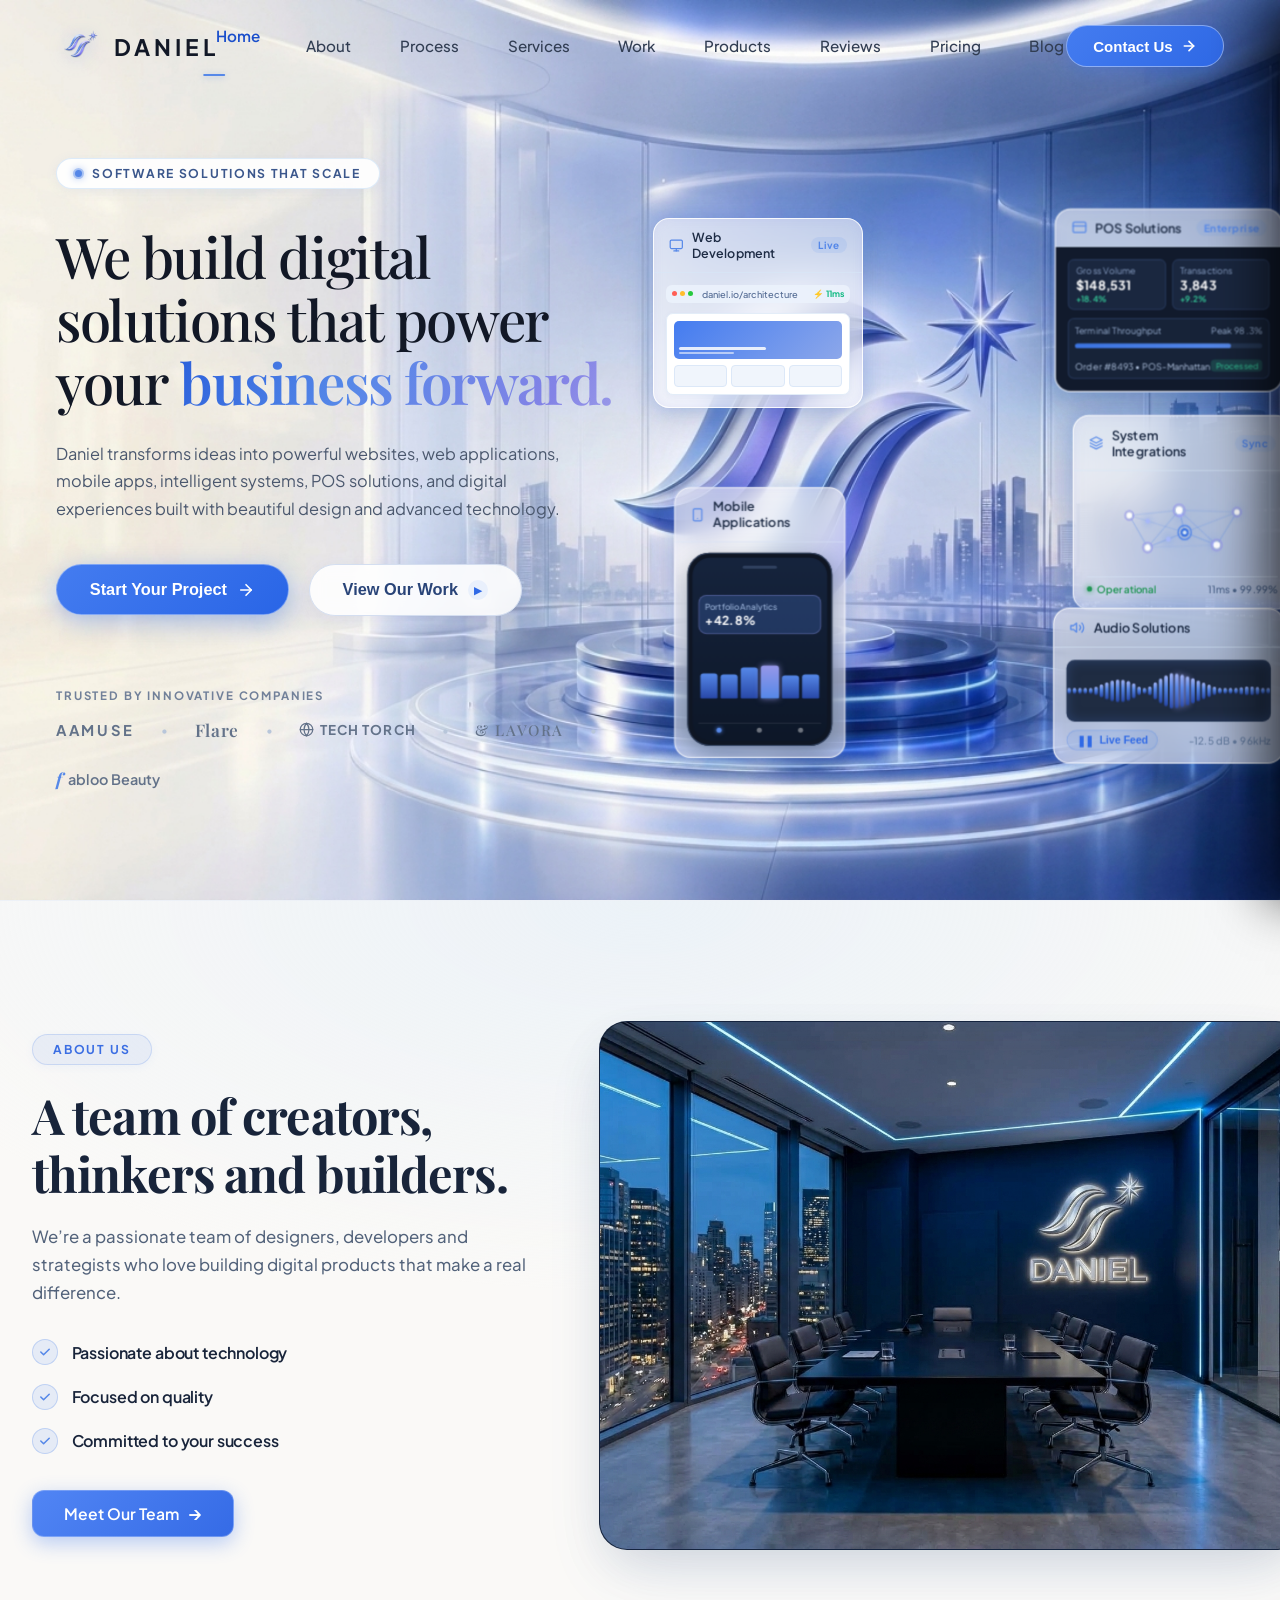
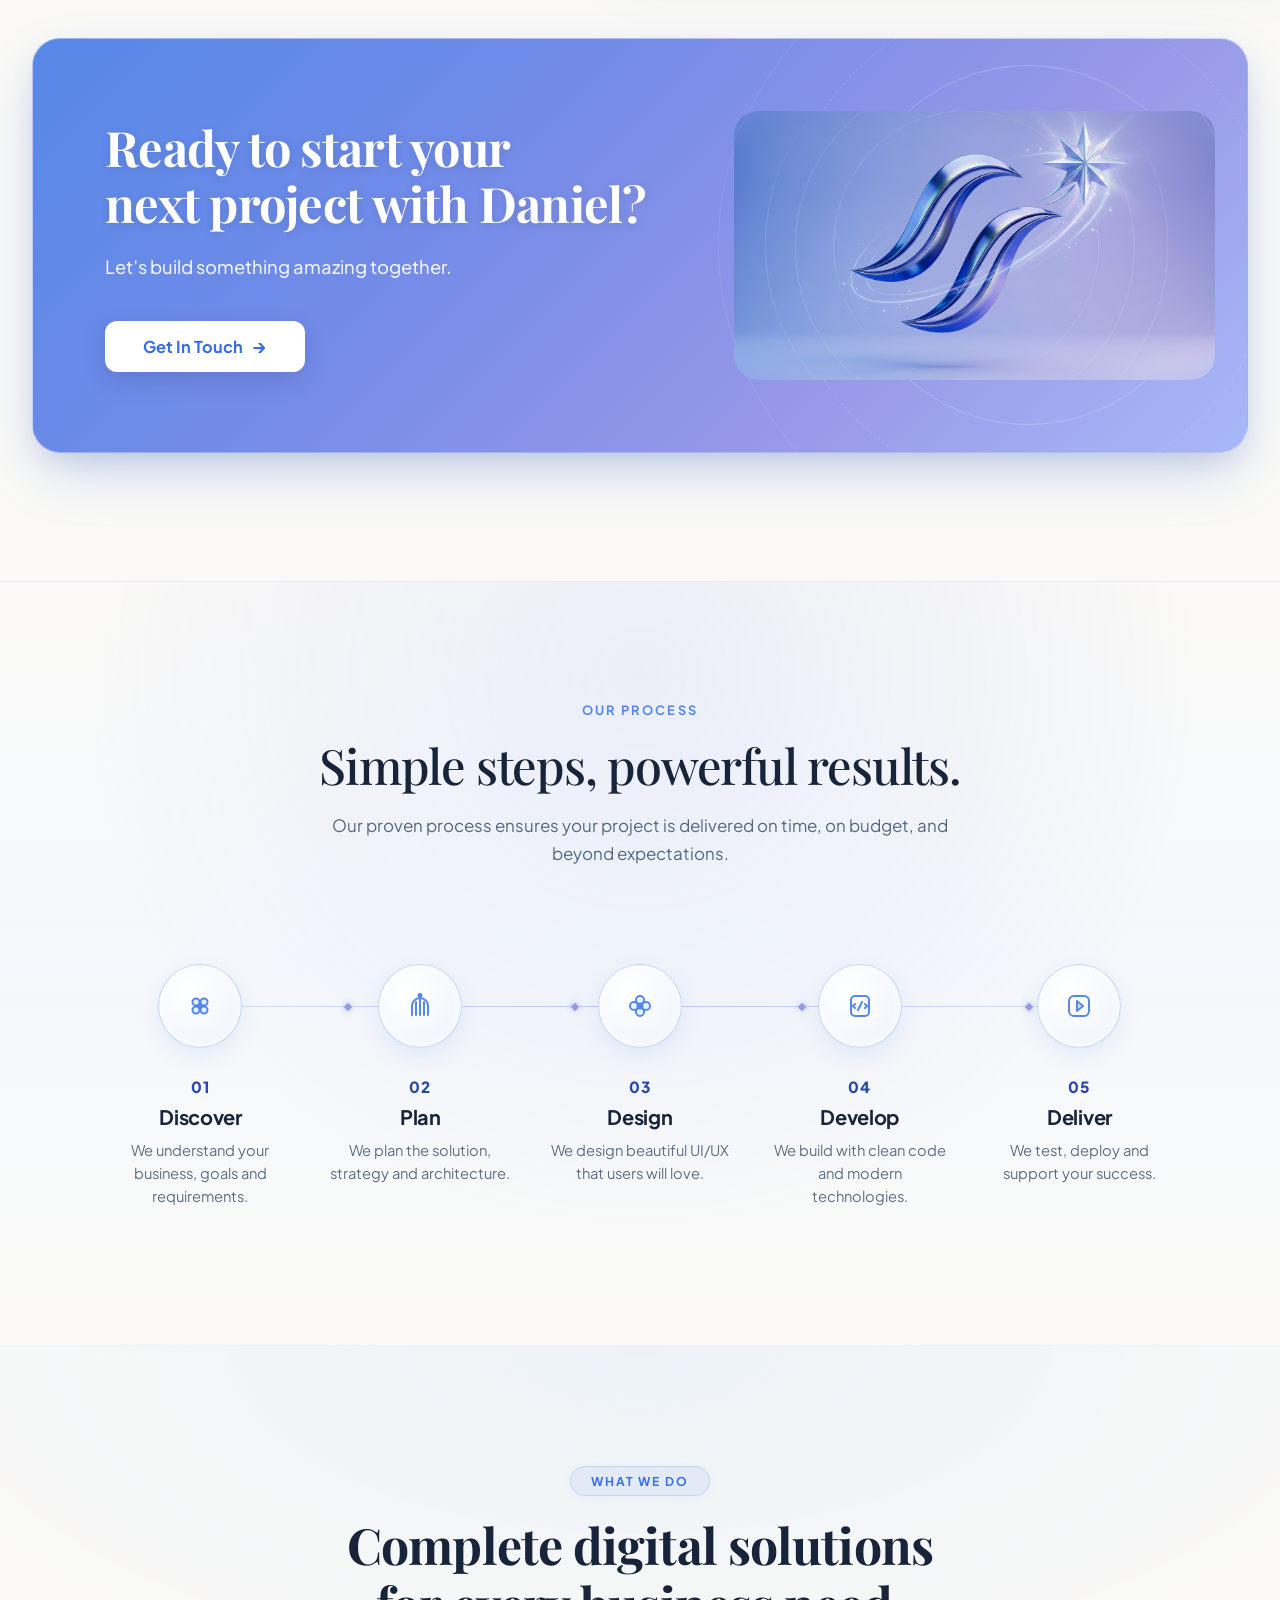
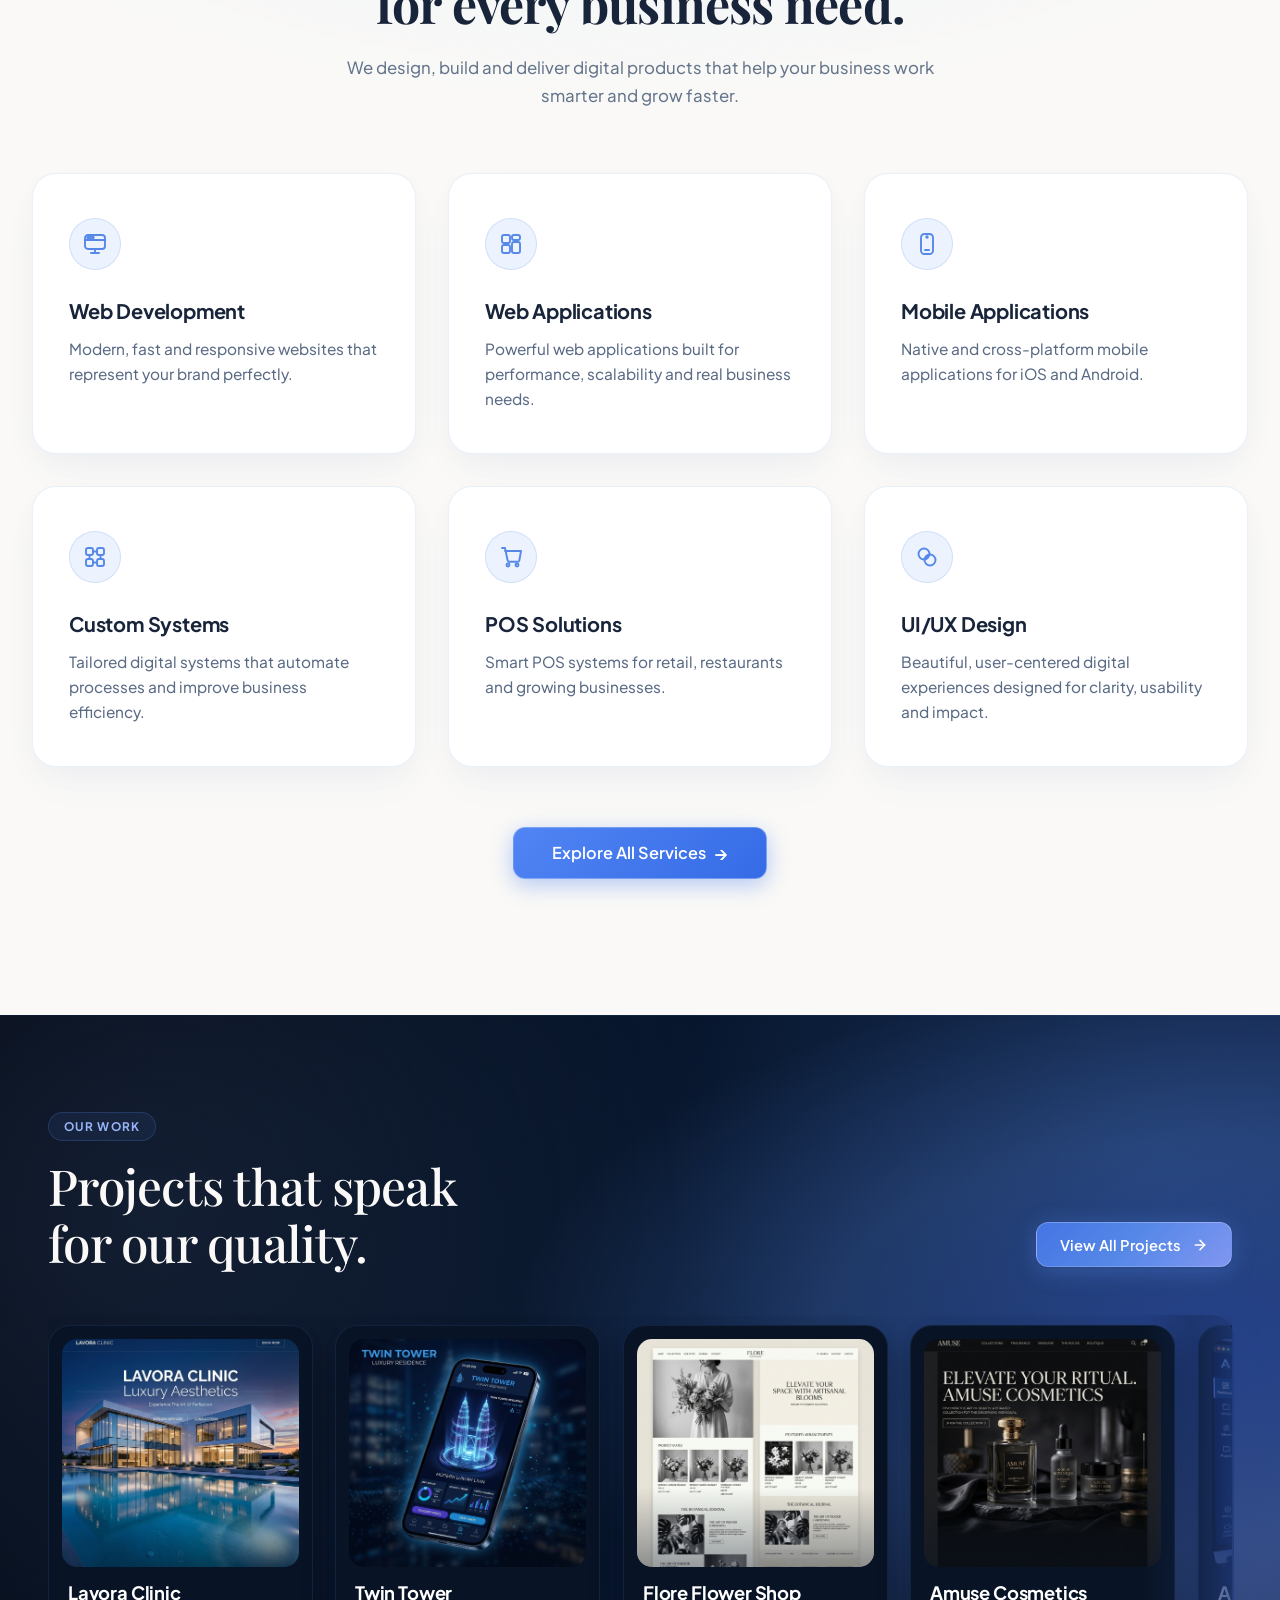
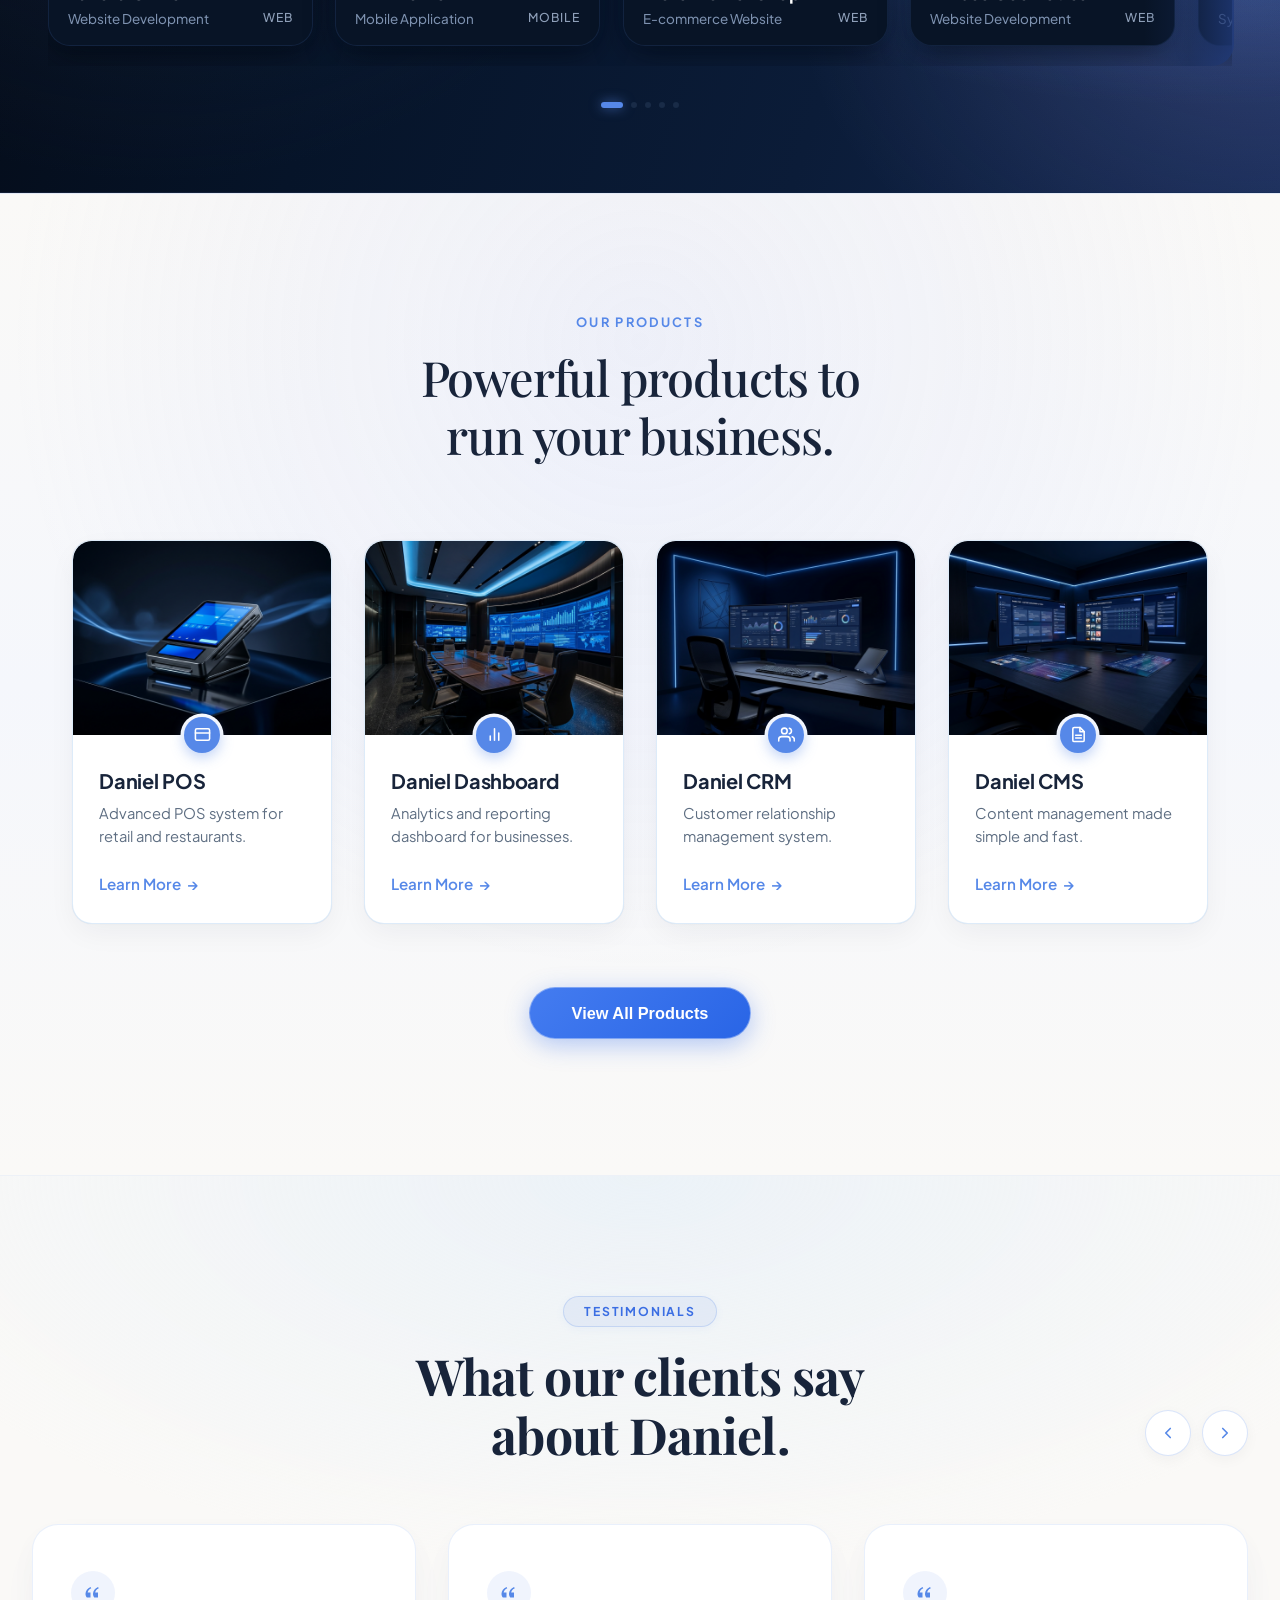
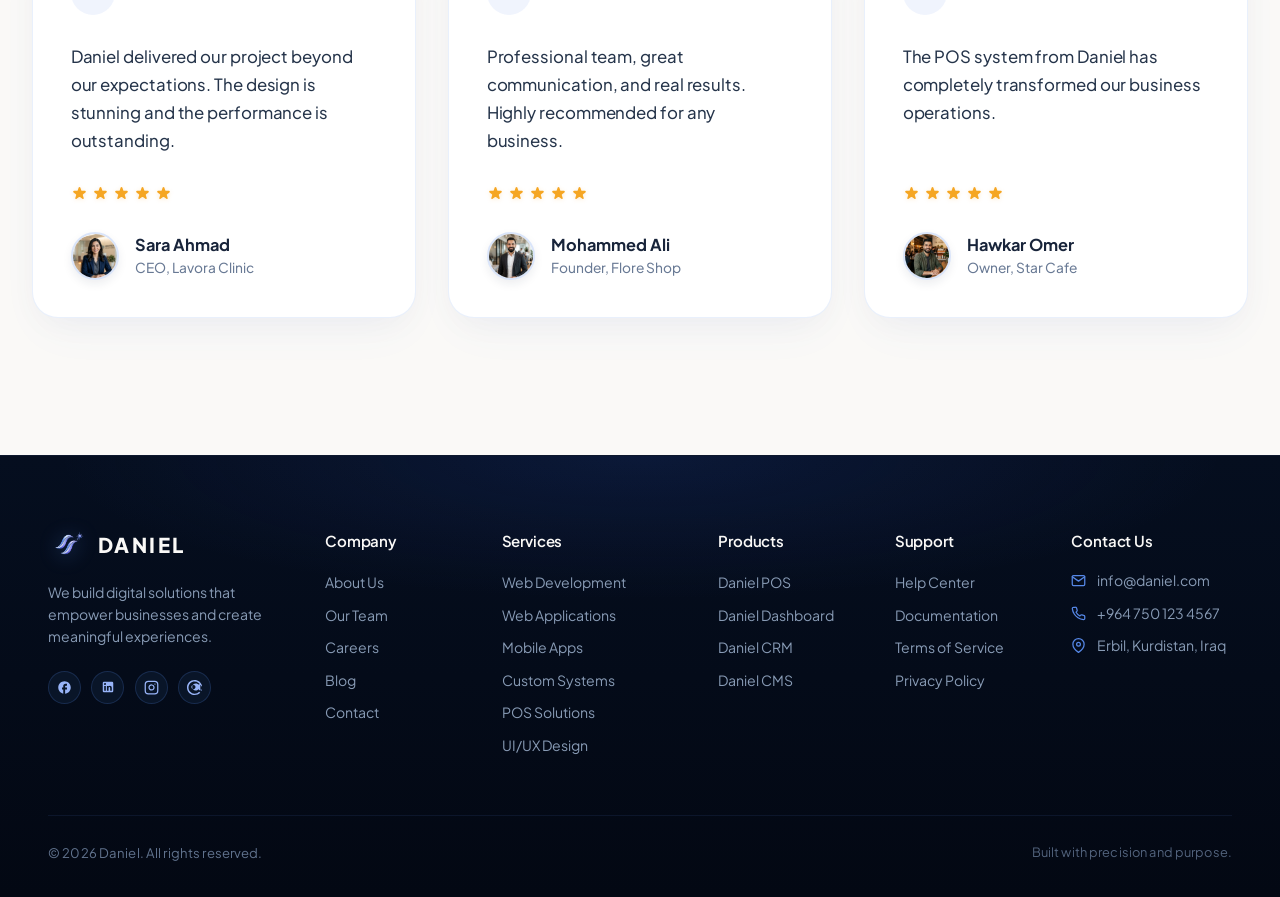
==== commit f0a49de3: "fix: bulletproof Vercel deployment - correct MIME types, asset URLs, remove query strings" ====
--- a/index.html
+++ b/index.html
@@ -14,7 +14,7 @@
   <link rel="preconnect" href="https://fonts.gstatic.com" crossorigin>
   <link href="https://fonts.googleapis.com/css2?family=Playfair+Display:ital,wght@0,400;0,500;0,600;0,700;0,800;1,400;1,600&family=Plus+Jakarta+Sans:wght@300;400;500;600;700;800&display=swap" rel="stylesheet">
   
-  <link rel="stylesheet" href="index.css?v=15">
+  <link rel="stylesheet" href="index.css">
 </head>
 <body>
   <div class="page-container">
@@ -1441,6 +1441,6 @@
 
   </div>
 
-  <script src="main.js?v=9"></script>
+  <script src="main.js"></script>
 </body>
 </html>
--- a/index.css
+++ b/index.css
@@ -526,7 +526,7 @@
   right: 0;
   width: 100%;
   height: 100%;
-  background-image: url('assets/showroom-master.jpg?v=5');
+  background-image: url('assets/showroom-master.jpg');
   background-size: cover;
   background-position: center right;
   background-repeat: no-repeat;
@@ -2270,7 +2270,7 @@
     background-image: 
       radial-gradient(ellipse 90% 40% at 20% 20%, rgba(6, 17, 34, 0.42) 0%, transparent 70%),
       linear-gradient(180deg, rgba(5, 14, 28, 0.38) 0%, rgba(5, 14, 28, 0.05) 35%, rgba(5, 14, 28, 0.45) 90%),
-      url('assets/hero-mobile-backdrop-perfect.jpg?v=15');
+      url('assets/hero-mobile-backdrop-perfect.jpg');
     background-size: cover;
     background-position: center top;
     background-repeat: no-repeat;
